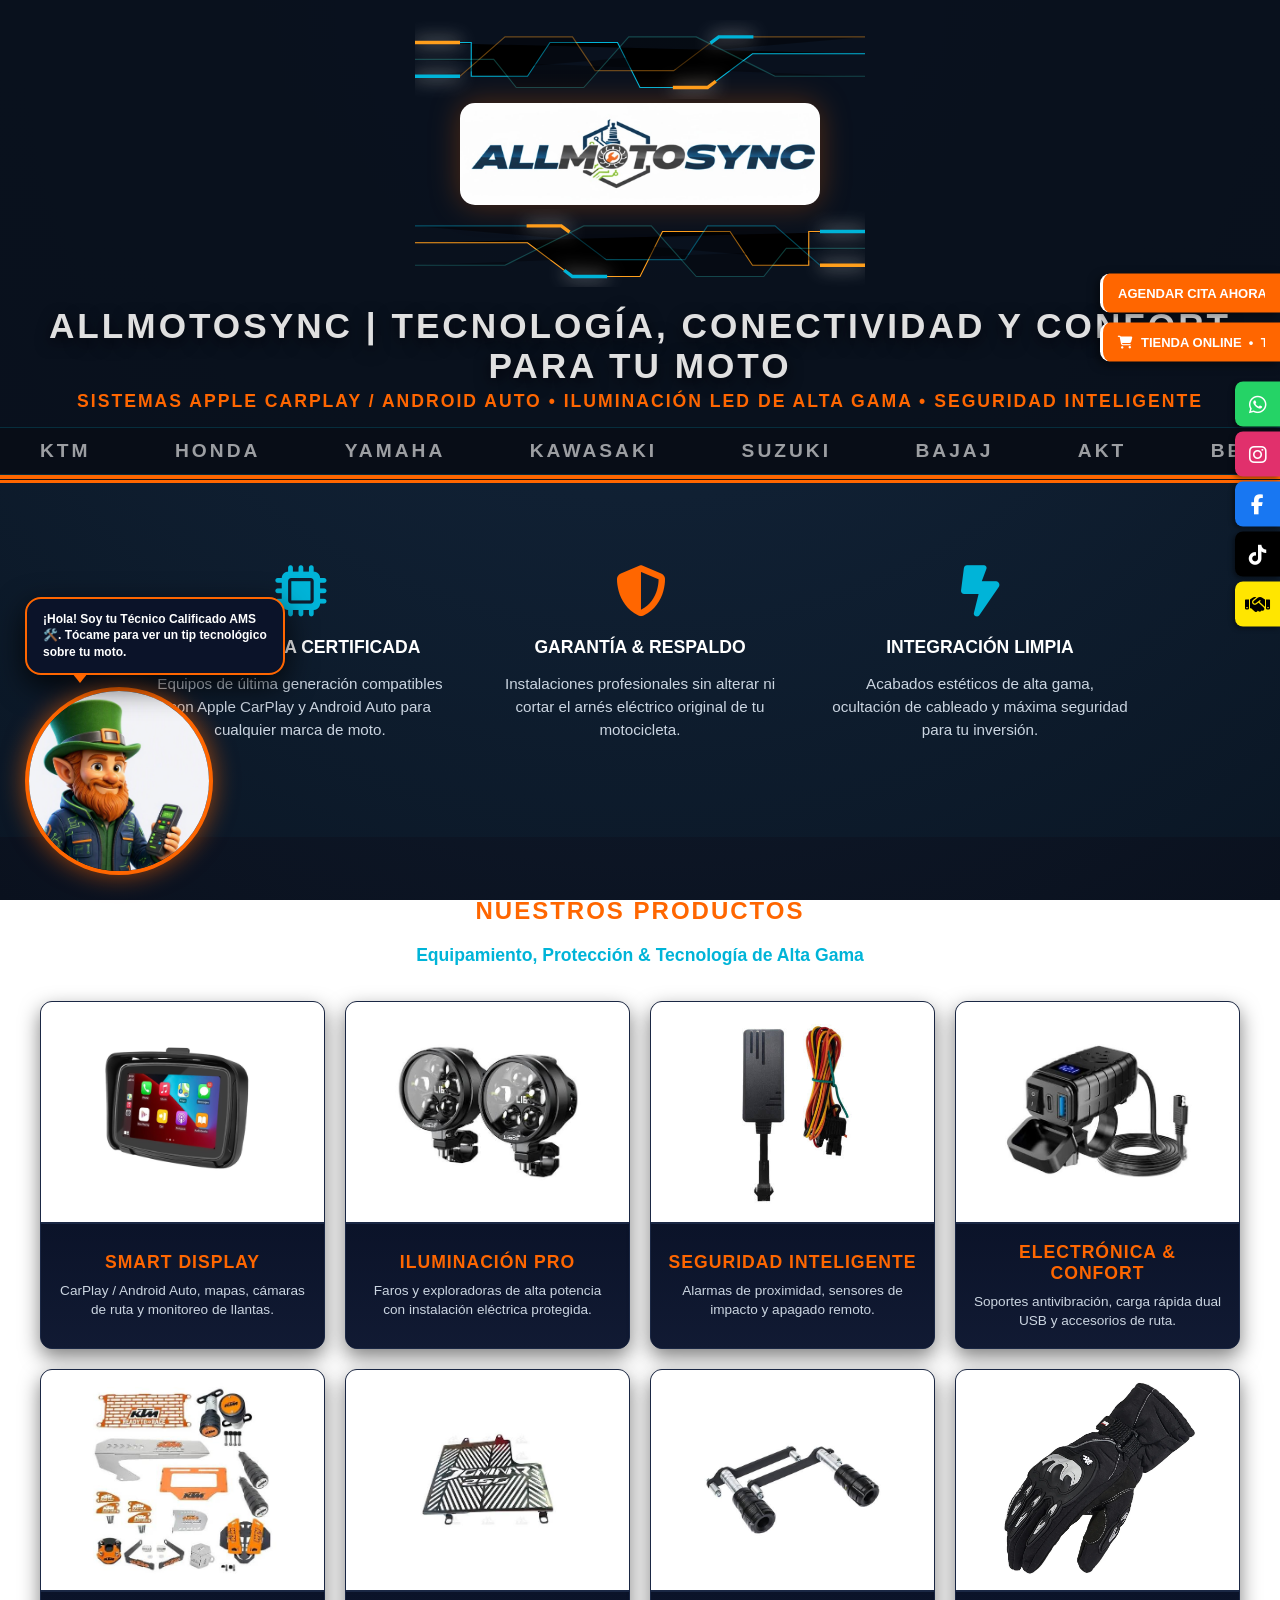
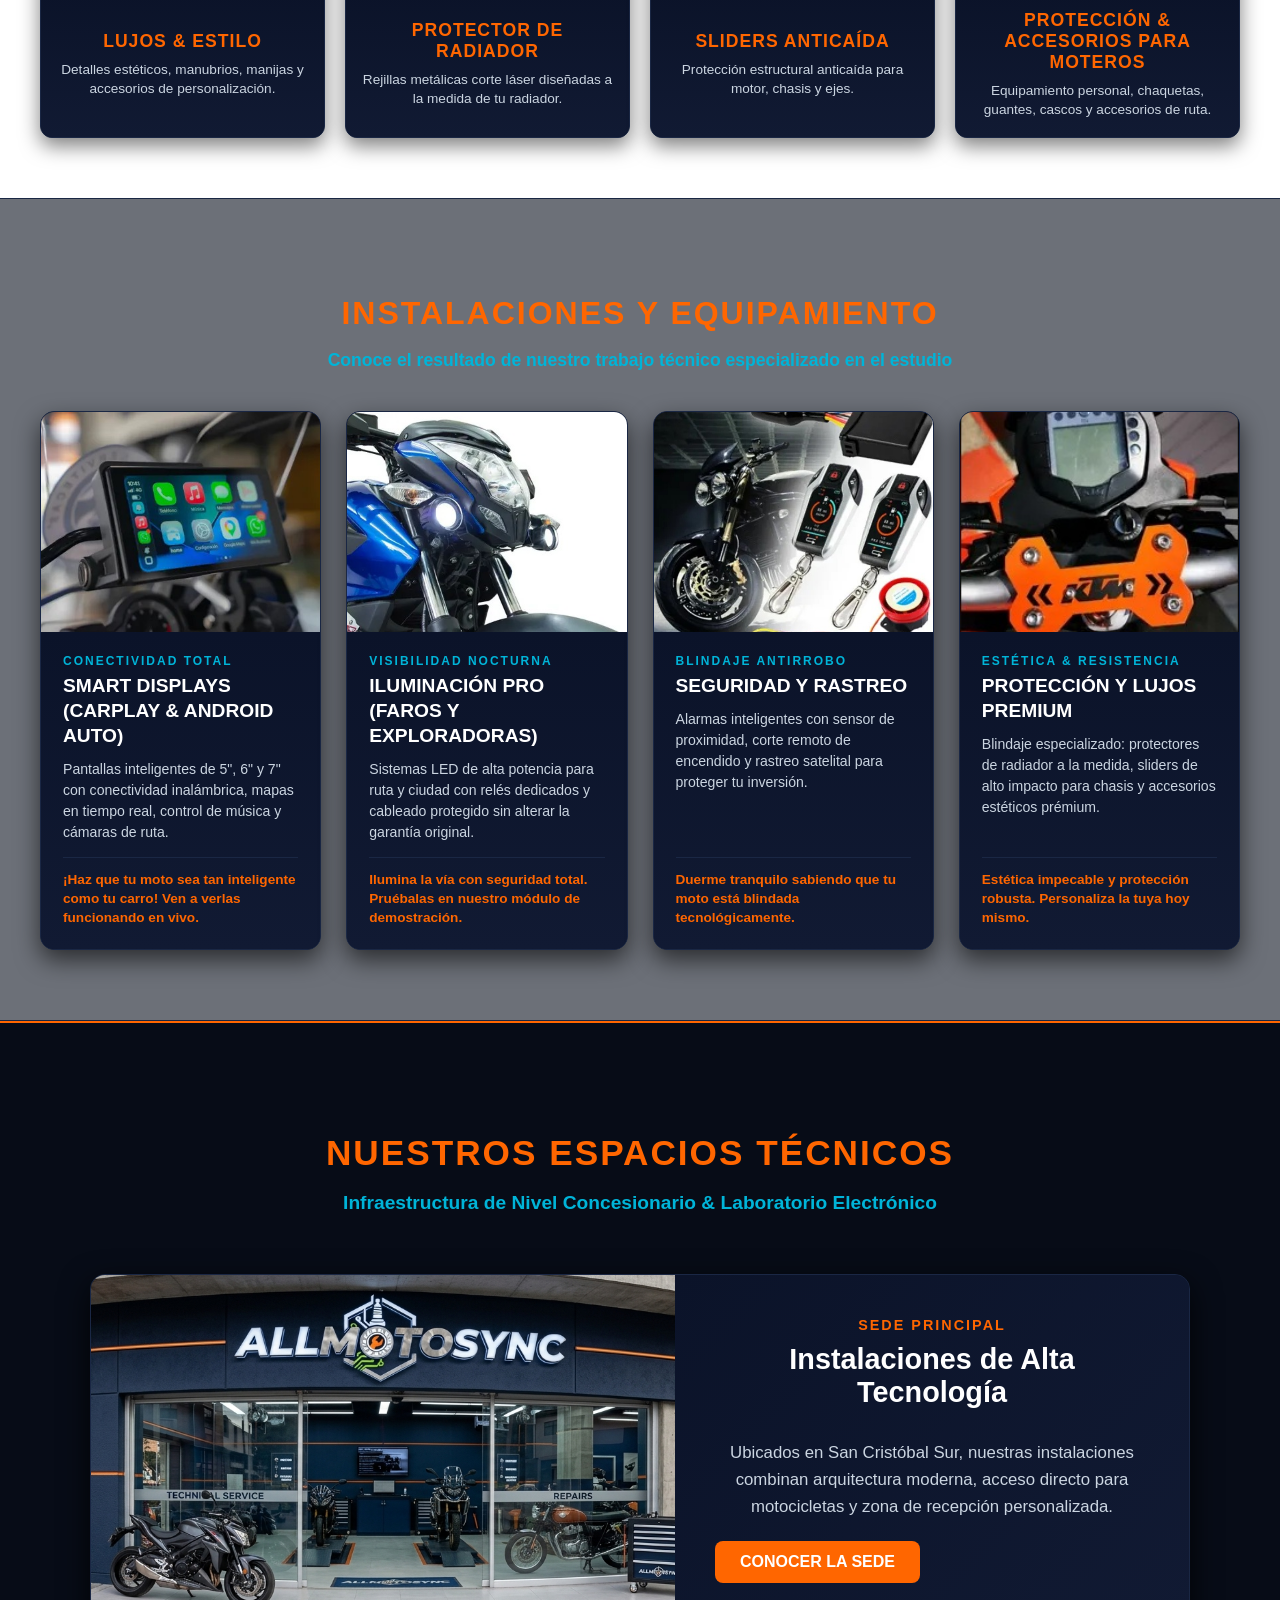
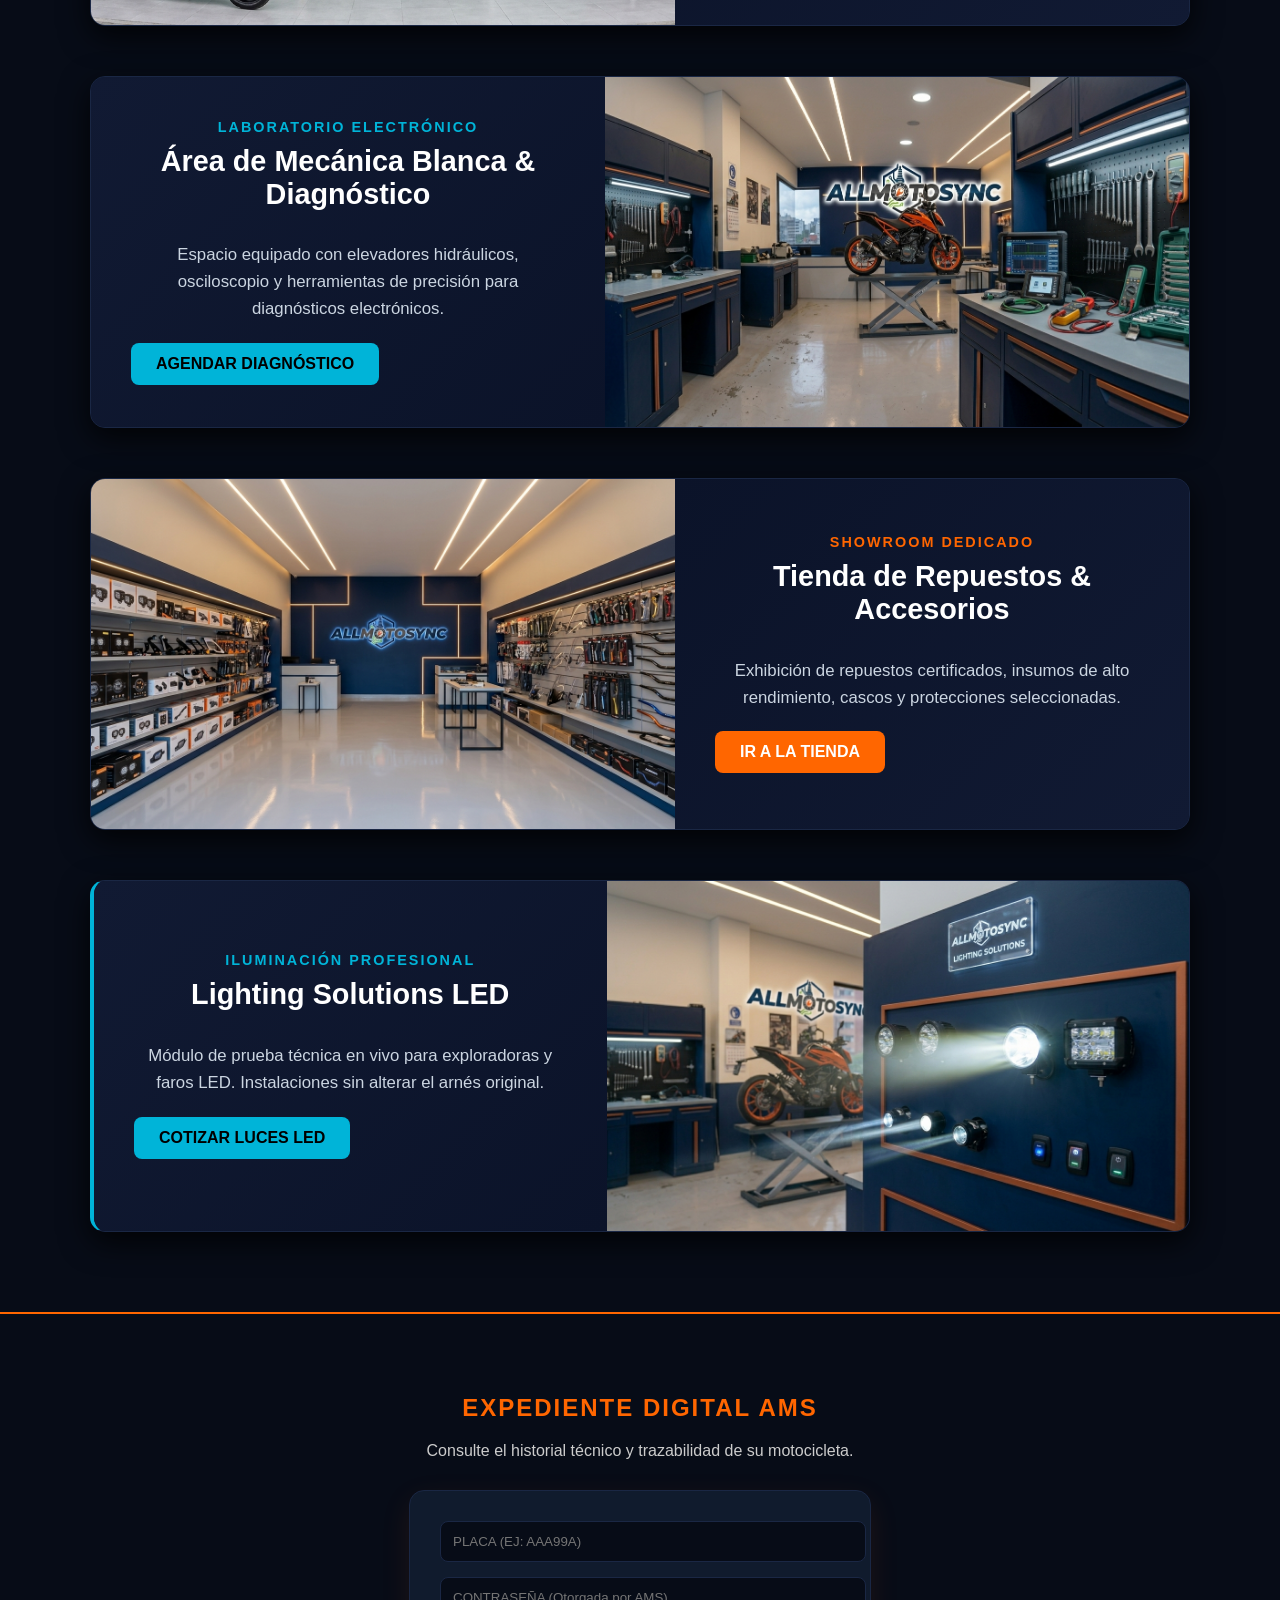
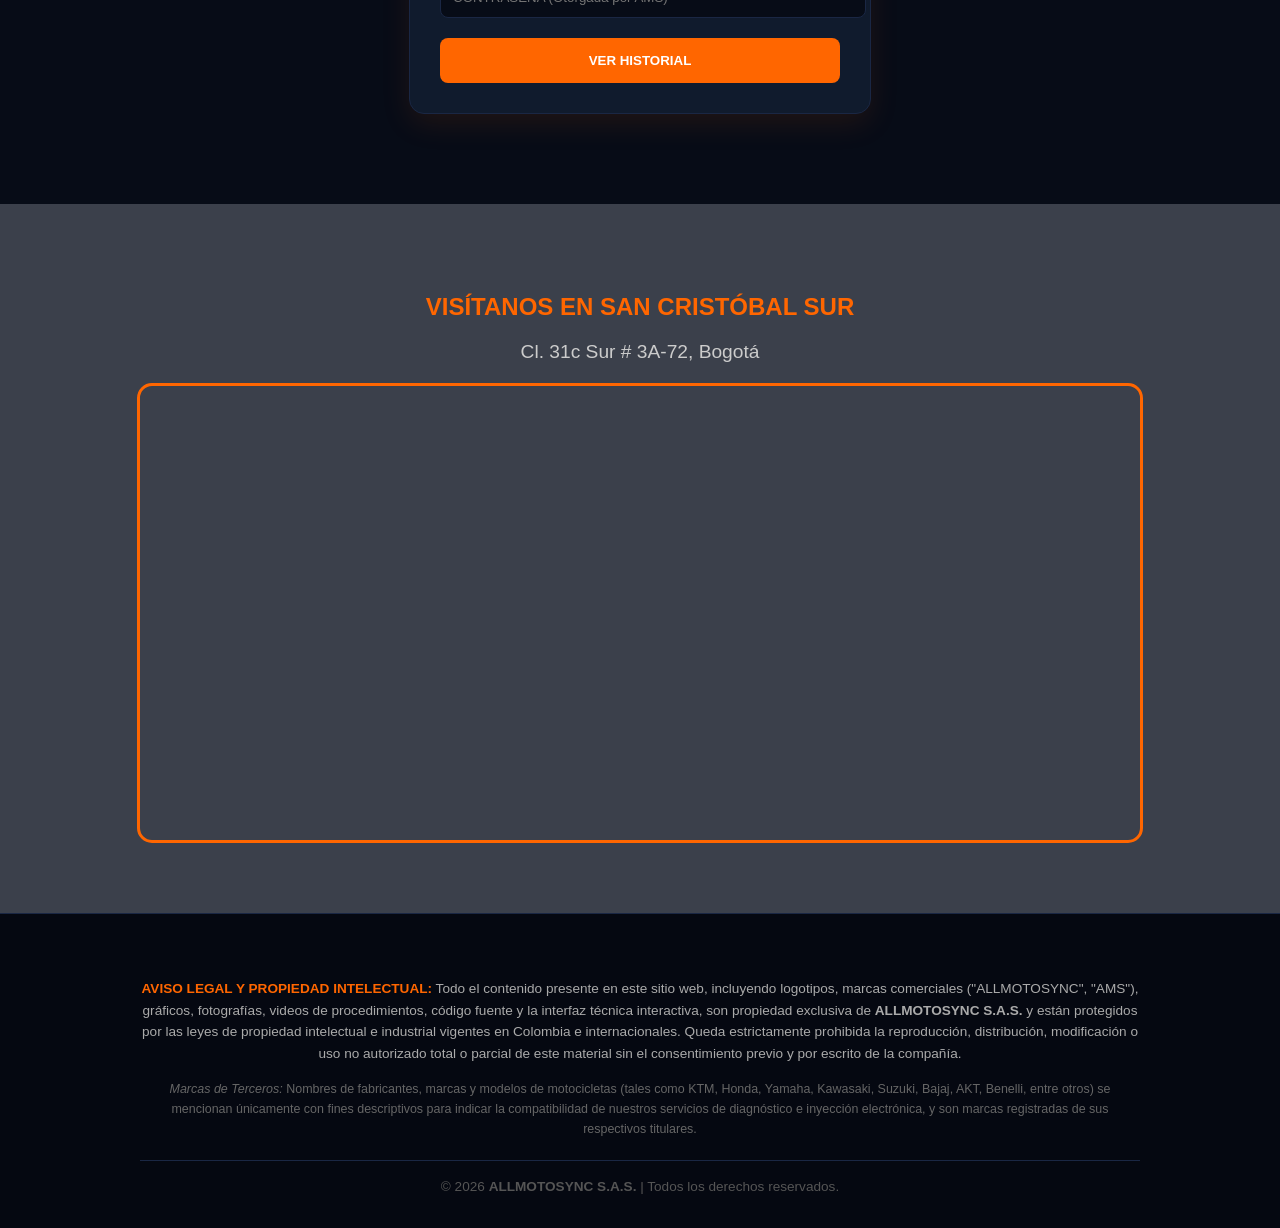
==== index.html @ 58edafcd "Update index.html" ====
<!DOCTYPE html>
<html lang="es">
<head>
    <script>(function(w,d,s,l,i){w[l]=w[l]||[];w[l].push({'gtm.start':
    new Date().getTime(),event:'gtm.js'});var f=d.getElementsByTagName(s)[0],
    j=d.createElement(s),dl=l!='dataLayer'?'&l='+l:'';j.async=true;j.src=
    'https://www.googletagmanager.com/gtm.js?id='+i+dl;f.parentNode.insertBefore(j,f);
    })(window,document,'script','dataLayer','GTM-T94LJCGB');</script>
    <link rel="stylesheet" href="https://cdnjs.cloudflare.com/ajax/libs/font-awesome/6.5.1/css/all.min.css">
    <meta charset="UTF-8">
    <meta name="viewport" content="width=device-width, initial-scale=1.0">
    <title>ALLMOTOSYNC | Tecnología, Conectividad y Confort</title>
    <link rel="manifest" href="manifest.json">
    <link rel="apple-touch-icon" href="MEDIA/AMSchr2.png">
    <meta name="theme-color" content="#FF6600">
    <link rel="stylesheet" href="CSS/styles.css">
</head>
<body>
    <noscript><iframe src="https://www.googletagmanager.com/ns.html?id=GTM-T94LJCGB" height="0" width="0" style="display:none;visibility:hidden"></iframe></noscript>
    
    <header id="miHeader" class="header-principal">
        <!-- Circuitos Estilo PCB Avanzado -->
        <div class="header-circuitos-container">
            <!-- Circuito Izquierdo -->
            <div class="circuito-lado">
                <svg viewBox="0 0 400 70" preserveAspectRatio="none">
                    <path d="M 0,20 L 50,20 L 50,50 L 100,50 L 120,20 L 180,20 L 200,60 L 260,60 L 300,30 L 400,30" class="pista-base" stroke="#00b4d8" />
                    <path d="M 0,50 L 40,50 L 80,15 L 140,15 L 160,45 L 230,45 L 270,15 L 400,15" class="pista-base" stroke="#ff9f1c" opacity="0.4" />
                    <path d="M 0,35 L 70,35 L 90,60 L 150,60 L 190,15 L 250,15 L 320,50 L 400,50" class="pista-base" stroke="#2ec4b6" opacity="0.3" />
                    
                    <path d="M 0,20 L 50,20 L 50,50 L 100,50 L 120,20 L 180,20 L 200,60 L 260,60 L 300,30 L 400,30" class="impulso-electrico" stroke="#ff9f1c" />
                    <path d="M 0,50 L 40,50 L 80,15 L 140,15 L 160,45 L 230,45 L 270,15 L 400,15" class="impulso-electrico" stroke="#00b4d8" style="animation-duration: 5s;" />
                </svg>
            </div>
 
            <img src="MEDIA/ALLMOTOSYNC LOGO.jpg" id="logo-ams" alt="ALLMOTOSYNC">
 
            <!-- Circuito Derecho -->
            <div class="circuito-lado circuito-der">
                <svg viewBox="0 0 400 70" preserveAspectRatio="none">
                    <path d="M 400,20 L 350,20 L 350,50 L 300,50 L 280,20 L 220,20 L 200,60 L 140,60 L 100,30 L 0,30" class="pista-base" stroke="#ff9f1c" />
                    <path d="M 400,50 L 360,50 L 320,15 L 260,15 L 240,45 L 170,45 L 130,15 L 0,15" class="pista-base" stroke="#00b4d8" opacity="0.4" />
                    <path d="M 400,35 L 330,35 L 310,60 L 250,60 L 210,15 L 150,15 L 80,50 L 0,50" class="pista-base" stroke="#2ec4b6" opacity="0.3" />
                    
                    <path d="M 400,20 L 350,20 L 350,50 L 300,50 L 280,20 L 220,20 L 200,60 L 140,60 L 100,30 L 0,30" class="impulso-electrico" stroke="#00b4d8" />
                    <path d="M 400,50 L 360,50 L 320,15 L 260,15 L 240,45 L 170,45 L 130,15 L 0,15" class="impulso-electrico" stroke="#ff9f1c" style="animation-duration: 5.5s;" />
                </svg>
            </div>
        </div>
          
        <!-- HERO SECTION -->
        <div class="titulos-hero">
            <h1>ALLMOTOSYNC | TECNOLOGÍA, CONECTIVIDAD Y CONFORT PARA TU MOTO</h1>
            <p>Sistemas Apple CarPlay / Android Auto &bull; Iluminación LED de Alta Gama &bull; Seguridad Inteligente</p>
        </div>
 
        <!-- Slider de marcas -->
        <div class="slider-marcas">
            <div class="contenedor-logos">
                <span>KTM</span> <span>HONDA</span> <span>YAMAHA</span> <span>KAWASAKI</span> <span>SUZUKI</span> <span>BAJAJ</span> <span>AKT</span> <span>BENELLI</span>
                <span>KTM</span> <span>HONDA</span> <span>YAMAHA</span> <span>KAWASAKI</span> <span>SUZUKI</span> <span>BAJAJ</span> <span>AKT</span> <span>BENELLI</span>
                <span>KTM</span> <span>HONDA</span> <span>YAMAHA</span> <span>KAWASAKI</span> <span>SUZUKI</span> <span>BAJAJ</span> <span>AKT</span> <span>BENELLI</span>
                <span>KTM</span> <span>HONDA</span> <span>YAMAHA</span> <span>KAWASAKI</span> <span>SUZUKI</span> <span>BAJAJ</span> <span>AKT</span> <span>BENELLI</span>
            </div>
        </div>
    </header>
 
    <div class="relleno-header"></div>
 
    <!-- MENÚ FLOTANTE LATERAL -->
    <div class="menu-flotante-lateral">
        <a href="#contacto" class="btn-flotante-item">
            <div class="marquesina-contenedor">
                <span class="marquesina-texto">AGENDAR CITA AHORA &nbsp;&bull;&nbsp; AGENDAR CITA AHORA &nbsp;&bull;&nbsp;</span>
            </div>
        </a>
        
        <a href="TIENDA/index.html" class="btn-flotante-item">
            <i class="fa-solid fa-cart-shopping"></i> 
            <div class="marquesina-contenedor">
                <span class="marquesina-texto">TIENDA ONLINE &nbsp;&bull;&nbsp; TIENDA ONLINE &nbsp;&bull;&nbsp;</span>
            </div>
        </a>
 
        <div class="redes-flotantes">
            <a href="https://wa.me/573104886929" target="_blank" class="red-icon" style="background: #25D366;"><i class="fa-brands fa-whatsapp"></i></a>
            <a href="https://instagram.com" target="_blank" class="red-icon" style="background: #E1306C;"><i class="fa-brands fa-instagram"></i></a>
            <a href="https://facebook.com" target="_blank" class="red-icon" style="background: #1877F2;"><i class="fa-brands fa-facebook-f"></i></a>
            <a href="https://tiktok.com" target="_blank" class="red-icon" style="background: #000000;"><i class="fa-brands fa-tiktok"></i></a>
            <a href="https://mercadolibre.com.co" target="_blank" class="red-icon" style="background: #FFE600; color: #000;"><i class="fa-solid fa-handshake"></i></a>
        </div>
    </div>

    <!-- 1. PILARES DE EXPERIENCIA TECH-STUDIO -->
    <section id="por-que-nosotros" style="display: flex; flex-wrap: wrap; justify-content: center; gap: 40px; padding: 80px 20px; background: rgba(0, 180, 216, 0.03);">
        <div style="max-width: 300px; text-align: center;">
            <div style="font-size: 3.2rem; color: #00b4d8;"><i class="fa-solid fa-microchip"></i></div>
            <h3 style="color: #fff; margin: 15px 0; text-transform: uppercase; font-weight: 800; font-size: 1.1rem;">Tecnología Certificada</h3>
            <p style="font-size: 0.95rem; color: #cbd5e1; line-height: 1.5;">Equipos de última generación compatibles con Apple CarPlay y Android Auto para cualquier marca de moto.</p>
        </div>
        <div style="max-width: 300px; text-align: center;">
            <div style="font-size: 3.2rem; color: #FF6600;"><i class="fa-solid fa-shield-halved"></i></div>
            <h3 style="color: #fff; margin: 15px 0; text-transform: uppercase; font-weight: 800; font-size: 1.1rem;">Garantía & Respaldo</h3>
            <p style="font-size: 0.95rem; color: #cbd5e1; line-height: 1.5;">Instalaciones profesionales sin alterar ni cortar el arnés eléctrico original de tu motocicleta.</p>
        </div>
        <div style="max-width: 300px; text-align: center;">
            <div style="font-size: 3.2rem; color: #00b4d8;"><i class="fa-solid fa-bolt-lightning"></i></div>
            <h3 style="color: #fff; margin: 15px 0; text-transform: uppercase; font-weight: 800; font-size: 1.1rem;">Integración Limpia</h3>
            <p style="font-size: 0.95rem; color: #cbd5e1; line-height: 1.5;">Acabados estéticos de alta gama, ocultación de cableado y máxima seguridad para tu inversión.</p>
        </div>
    </section>
 
    <!-- 2. NUESTROS PRODUCTOS (CATÁLOGO DE 8 ÍTEMS) -->
    <h2 style="color: #FF6600; margin-top: 60px; font-weight: 900; letter-spacing: 2px; text-align: center; text-transform: uppercase;">
        NUESTROS PRODUCTOS
    </h2>
    <p style="color: #00b4d8; font-size: 1.1rem; margin-bottom: 35px; font-weight: 600; text-align: center;">
        Equipamiento, Protección & Tecnología de Alta Gama
    </p>

    <div style="display: grid; grid-template-columns: repeat(auto-fit, minmax(260px, 1fr)); gap: 20px; max-width: 1200px; margin: 0 auto; padding: 0 20px;">
        
        <!-- Producto 1: Smart Display -->
        <a href="https://wa.me/573104886929" class="tarjeta-producto-clean" onmouseenter="hablarTecnico('Instalamos pantallas inteligentes Smart Display con CarPlay y Android Auto.')">
            <div class="img-producto-container">
                <img src="MEDIA/smart-display.jpg" alt="Smart Display CarPlay Android Auto">
            </div>
            <div class="info-producto-block">
                <h2>SMART DISPLAY</h2>
                <p>CarPlay / Android Auto, mapas, cámaras de ruta y monitoreo de llantas.</p>
            </div>
        </a>

        <!-- Producto 2: Iluminación Pro -->
        <a href="https://wa.me/573104886929" class="tarjeta-producto-clean" onmouseenter="hablarTecnico('Sistemas de iluminación LED de alta potencia con relés independientes.')">
            <div class="img-producto-container">
                <img src="MEDIA/iluminacion-pro.jpg" alt="Iluminación LED Pro">
            </div>
            <div class="info-producto-block">
                <h2>ILUMINACIÓN PRO</h2>
                <p>Faros y exploradoras de alta potencia con instalación eléctrica protegida.</p>
            </div>
        </a>

        <!-- Producto 3: Seguridad & Rastreo -->
        <a href="https://wa.me/573104886929" class="tarjeta-producto-clean" onmouseenter="hablarTecnico('Protege tu inversión con alarmas de proximidad y apagado remoto.')">
            <div class="img-producto-container">
                <img src="MEDIA/seguridad-gps.jpg" alt="Seguridad y Rastreo Inteligente">
            </div>
            <div class="info-producto-block">
                <h2>SEGURIDAD INTELIGENTE</h2>
                <p>Alarmas de proximidad, sensores de impacto y apagado remoto.</p>
            </div>
        </a>

        <!-- Producto 4: Electrónica & Confort -->
        <a href="https://wa.me/573104886929" class="tarjeta-producto-clean" onmouseenter="hablarTecnico('Accesorios de confort: soportes antivibración y carga rápida USB.')">
            <div class="img-producto-container">
                <img src="MEDIA/electronica-accesorios.jpg" alt="Electrónica y Accesorios">
            </div>
            <div class="info-producto-block">
                <h2>ELECTRÓNICA & CONFORT</h2>
                <p>Soportes antivibración, carga rápida dual USB y accesorios de ruta.</p>
            </div>
        </a>

        <!-- Producto 5: Lujos & Estilo -->
        <a href="https://wa.me/573104886929" class="tarjeta-producto-clean" onmouseenter="hablarTecnico('Lujos y acabados estéticos de alta fidelidad para personalizar tu moto.')">
            <div class="img-producto-container">
                <img src="MEDIA/lujos.jpg" alt="Lujos y Accesorios Estéticos">
            </div>
            <div class="info-producto-block">
                <h2>LUJOS & ESTILO</h2>
                <p>Detalles estéticos, manubrios, manijas y accesorios de personalización.</p>
            </div>
        </a>

        <!-- Producto 6: Protectores de Radiador -->
        <a href="https://wa.me/573104886929" class="tarjeta-producto-clean" onmouseenter="hablarTecnico('Protege tu radiador de piedras y suciedad sin restar flujo de aire.')">
            <div class="img-producto-container">
                <img src="MEDIA/protectorradiador.jpg" alt="Protectores de Radiador">
            </div>
            <div class="info-producto-block">
                <h2>PROTECTOR DE RADIADOR</h2>
                <p>Rejillas metálicas corte láser diseñadas a la medida de tu radiador.</p>
            </div>
        </a>

        <!-- Producto 7: Sliders de Protección -->
        <a href="https://wa.me/573104886929" class="tarjeta-producto-clean" onmouseenter="hablarTecnico('Sliders anticaída de alto impacto para chasis, motor y ejes.')">
            <div class="img-producto-container">
                <img src="MEDIA/sliders.jpg" alt="Sliders Anticaída">
            </div>
            <div class="info-producto-block">
                <h2>SLIDERS ANTICAÍDA</h2>
                <p>Protección estructural anticaída para motor, chasis y ejes.</p>
            </div>
        </a>

        <!-- Producto 8: Protección y Accesorios para Moteros -->
        <a href="https://wa.me/573104886929" class="tarjeta-producto-clean" onmouseenter="hablarTecnico('Chaquetas, guantes, cascos y equipamiento personal para moteros.')">
            <div class="img-producto-container">
                <img src="MEDIA/proteccionesmotero.jpg" alt="Protección y Accesorios para Moteros">
            </div>
            <div class="info-producto-block">
                <h2>PROTECCIÓN & ACCESORIOS PARA MOTEROS</h2>
                <p>Equipamiento personal, chaquetas, guantes, cascos y accesorios de ruta.</p>
            </div>
        </a>

    </div>
 
    <!-- 3. SECCIÓN: INSTALACIONES Y EQUIPAMIENTO -->
    <div style="padding: 70px 20px; background: rgba(10, 17, 30, 0.6); border-top: 1px solid #1a2744; border-bottom: 1px solid #1a2744; margin-top: 60px;">
        <div style="max-width: 1200px; margin: 0 auto;">
            <h2 style="color: #FF6600; font-weight: 900; letter-spacing: 2px; text-align: center; text-transform: uppercase; font-size: 2rem; margin-bottom: 10px;">
                INSTALACIONES Y EQUIPAMIENTO
            </h2>
            <p style="color: #00b4d8; font-size: 1.1rem; margin-bottom: 40px; font-weight: 600; text-align: center;">
                Conoce el resultado de nuestro trabajo técnico especializado en el estudio
            </p>

            <div style="display: grid; grid-template-columns: repeat(auto-fit, minmax(260px, 1fr)); gap: 25px;">
                
                <!-- Tarjeta 1: CarPlay & Android Auto -->
                <div class="card-montaje-uniforme" onmouseenter="hablarTecnico('Pantallas inteligentes con conectividad inalámbrica y mapas en tiempo real.')">
                    <div class="header-foto-montaje">
                        <img src="MEDIA/1carplayinstalado.jpg" alt="Smart Displays CarPlay y Android Auto">
                    </div>
                    <div class="cuerpo-texto-montaje">
                        <span class="tag-subtitulo">CONECTIVIDAD TOTAL</span>
                        <h3 class="titulo-montaje">SMART DISPLAYS (CarPlay & Android Auto)</h3>
                        <p class="desc-montaje">
                            Pantallas inteligentes de 5", 6" y 7" con conectividad inalámbrica, mapas en tiempo real, control de música y cámaras de ruta.
                        </p>
                        <p class="gancho-montaje">
                            ¡Haz que tu moto sea tan inteligente como tu carro! Ven a verlas funcionando en vivo.
                        </p>
                    </div>
                </div>

                <!-- Tarjeta 2: Iluminación Pro -->
                <div class="card-montaje-uniforme" onmouseenter="hablarTecnico('Sistemas LED de alta potencia con relés dedicados y cableado protegido.')">
                    <div class="header-foto-montaje">
                        <img src="MEDIA/2lucesyexploradorasled.jpg" alt="Iluminación Pro Faros y Exploradoras">
                    </div>
                    <div class="cuerpo-texto-montaje">
                        <span class="tag-subtitulo">VISIBILIDAD NOCTURNA</span>
                        <h3 class="titulo-montaje">ILUMINACIÓN PRO (Faros y Exploradoras)</h3>
                        <p class="desc-montaje">
                            Sistemas LED de alta potencia para ruta y ciudad con relés dedicados y cableado protegido sin alterar la garantía original.
                        </p>
                        <p class="gancho-montaje">
                            Ilumina la vía con seguridad total. Pruébalas en nuestro módulo de demostración.
                        </p>
                    </div>
                </div>

                <!-- Tarjeta 3: Seguridad y Rastreo (Ruta Corregida) -->
                <div class="card-montaje-uniforme" onmouseenter="hablarTecnico('Alarmas inteligentes con sensor de proximidad y corte remoto.')">
                    <div class="header-foto-montaje">
                        <img src="MEDIA/3alarmamotoinstalada.jpg" alt="Seguridad y Rastreo Inteligente">
                    </div>
                    <div class="cuerpo-texto-montaje">
                        <span class="tag-subtitulo">BLINDAJE ANTIRROBO</span>
                        <h3 class="titulo-montaje">SEGURIDAD Y RASTREO</h3>
                        <p class="desc-montaje">
                            Alarmas inteligentes con sensor de proximidad, corte remoto de encendido y rastreo satelital para proteger tu inversión.
                        </p>
                        <p class="gancho-montaje">
                            Duerme tranquilo sabiendo que tu moto está blindada tecnológicamente.
                        </p>
                    </div>
                </div>

                <!-- Tarjeta 4: Protección y Lujos Premium -->
                <div class="card-montaje-uniforme" onmouseenter="hablarTecnico('Blindaje especializado: protectores de radiador a la medida y sliders de alto impacto.')">
                    <div class="header-foto-montaje">
                        <img src="MEDIA/4lujos2.jpg" alt="Protección y Lujos Premium">
                    </div>
                    <div class="cuerpo-texto-montaje">
                        <span class="tag-subtitulo">ESTÉTICA & RESISTENCIA</span>
                        <h3 class="titulo-montaje">PROTECCIÓN Y LUJOS PREMIUM</h3>
                        <p class="desc-montaje">
                            Blindaje especializado: protectores de radiador a la medida, sliders de alto impacto para chasis y accesorios estéticos prémium.
                        </p>
                        <p class="gancho-montaje">
                            Estética impecable y protección robusta. Personaliza la tuya hoy mismo.
                        </p>
                    </div>
                </div>

            </div>
        </div>
    </div>

    <!-- SECCIÓN GALERÍA DE INSTALACIONES TIPO SHOWCASE AMS -->
    <section id="instalaciones" style="padding: 80px 20px; background: #070c17; border-top: 2px solid #FF6600;">
      <div style="max-width: 1100px; margin: 0 auto;">
        <h2 style="color: #FF6600; font-weight: 900; letter-spacing: 2px; text-align: center; font-size: 2.2rem; margin-bottom: 10px;">
          NUESTROS ESPACIOS TÉCNICOS
        </h2>
        <p style="color: #00b4d8; font-size: 1.2rem; margin-bottom: 60px; font-weight: 600; text-align: center;">
          Infraestructura de Nivel Concesionario & Laboratorio Electrónico
        </p>

        <div style="display: flex; flex-direction: column; gap: 50px;">
          
          <!-- Bloque 1: Fachada -->
          <div class="card-showcase" style="display: flex; flex-wrap: wrap; background: #0b1329; border: 1px solid #1a2744; border-radius: 15px; overflow: hidden; box-shadow: 0 10px 30px rgba(0,0,0,0.8);">
            <div style="flex: 1 1 500px; min-width: 300px;">
              <img src="MEDIA/fachada.jpg.jfif" alt="Fachada ALLMOTOSYNC San Cristóbal" style="width: 100%; height: 100%; min-height: 350px; max-height: 480px; object-fit: cover; display: block;">
            </div>
            <div style="flex: 1 1 350px; padding: 40px; display: flex; flex-direction: column; justify-content: center; background: linear-gradient(135deg, #0b1329 0%, #111a33 100%);">
              <span style="color: #FF6600; font-weight: bold; font-size: 0.9rem; letter-spacing: 2px; text-transform: uppercase;">SEDE PRINCIPAL</span>
              <h3 style="color: #fff; font-size: 1.8rem; margin: 10px 0 15px; font-weight: 800;">Instalaciones de Alta Tecnología</h3>
              <p style="color: #cbd5e1; font-size: 1.05rem; line-height: 1.6; margin-bottom: 20px;">
                Ubicados en San Cristóbal Sur, nuestras instalaciones combinan arquitectura moderna, acceso directo para motocicletas y zona de recepción personalizada.
              </p>
              <a href="https://wa.me/573104886929" style="display: inline-block; padding: 12px 25px; background: #FF6600; color: #fff; font-weight: bold; border-radius: 8px; text-decoration: none; text-transform: uppercase; width: fit-content;">Conocer la Sede</a>
            </div>
          </div>

          <!-- Bloque 2: Taller -->
          <div class="card-showcase" style="display: flex; flex-wrap: wrap-reverse; background: #0b1329; border: 1px solid #1a2744; border-radius: 15px; overflow: hidden; box-shadow: 0 10px 30px rgba(0,0,0,0.8);">
            <div style="flex: 1 1 350px; padding: 40px; display: flex; flex-direction: column; justify-content: center; background: linear-gradient(135deg, #111a33 0%, #0b1329 100%);">
              <span style="color: #00b4d8; font-weight: bold; font-size: 0.9rem; letter-spacing: 2px; text-transform: uppercase;">LABORATORIO ELECTRÓNICO</span>
              <h3 style="color: #fff; font-size: 1.8rem; margin: 10px 0 15px; font-weight: 800;">Área de Mecánica Blanca & Diagnóstico</h3>
              <p style="color: #cbd5e1; font-size: 1.05rem; line-height: 1.6; margin-bottom: 20px;">
                Espacio equipado con elevadores hidráulicos, osciloscopio y herramientas de precisión para diagnósticos electrónicos.
              </p>
              <a href="https://wa.me/573104886929" style="display: inline-block; padding: 12px 25px; background: #00b4d8; color: #000; font-weight: bold; border-radius: 8px; text-decoration: none; text-transform: uppercase; width: fit-content;">Agendar Diagnóstico</a>
            </div>
            <div style="flex: 1 1 500px; min-width: 300px;">
              <img src="MEDIA/taller.jpg.jfif" alt="Taller Mecánico e Inyección Electrónica" style="width: 100%; height: 100%; min-height: 350px; max-height: 480px; object-fit: cover; display: block;">
            </div>
          </div>

          <!-- Bloque 3: Tienda -->
          <div class="card-showcase" style="display: flex; flex-wrap: wrap; background: #0b1329; border: 1px solid #1a2744; border-radius: 15px; overflow: hidden; box-shadow: 0 10px 30px rgba(0,0,0,0.8);">
            <div style="flex: 1 1 500px; min-width: 300px;">
              <img src="MEDIA/tienda.jpg.jfif" alt="Showroom y Tienda de Accesorios" style="width: 100%; height: 100%; min-height: 350px; max-height: 480px; object-fit: cover; display: block;">
            </div>
            <div style="flex: 1 1 350px; padding: 40px; display: flex; flex-direction: column; justify-content: center; background: linear-gradient(135deg, #0b1329 0%, #111a33 100%);">
              <span style="color: #FF6600; font-weight: bold; font-size: 0.9rem; letter-spacing: 2px; text-transform: uppercase;">SHOWROOM DEDICADO</span>
              <h3 style="color: #fff; font-size: 1.8rem; margin: 10px 0 15px; font-weight: 800;">Tienda de Repuestos & Accesorios</h3>
              <p style="color: #cbd5e1; font-size: 1.05rem; line-height: 1.6; margin-bottom: 20px;">
                Exhibición de repuestos certificados, insumos de alto rendimiento, cascos y protecciones seleccionadas.
              </p>
              <a href="TIENDA/index.html" style="display: inline-block; padding: 12px 25px; background: #FF6600; color: #fff; font-weight: bold; border-radius: 8px; text-decoration: none; text-transform: uppercase; width: fit-content;">Ir a la Tienda</a>
            </div>
          </div>

          <!-- Bloque 4: Iluminación -->
          <div class="card-showcase" style="display: flex; flex-wrap: wrap-reverse; background: #0b1329; border: 1px solid #1a2744; border-radius: 15px; overflow: hidden; box-shadow: 0 10px 30px rgba(0,0,0,0.8); border-left: 4px solid #00b4d8;">
            <div style="flex: 1 1 350px; padding: 40px; display: flex; flex-direction: column; justify-content: center; background: linear-gradient(135deg, #111a33 0%, #0b1329 100%);">
              <span style="color: #00b4d8; font-weight: bold; font-size: 0.9rem; letter-spacing: 2px; text-transform: uppercase;">ILUMINACIÓN PROFESIONAL</span>
              <h3 style="color: #fff; font-size: 1.8rem; margin: 10px 0 15px; font-weight: 800;">Lighting Solutions LED</h3>
              <p style="color: #cbd5e1; font-size: 1.05rem; line-height: 1.6; margin-bottom: 20px;">
                Módulo de prueba técnica en vivo para exploradoras y faros LED. Instalaciones sin alterar el arnés original.
              </p>
              <a href="https://wa.me/573104886929" style="display: inline-block; padding: 12px 25px; background: #00b4d8; color: #000; font-weight: bold; border-radius: 8px; text-decoration: none; text-transform: uppercase; width: fit-content;">Cotizar Luces LED</a>
            </div>
            <div style="flex: 1 1 500px; min-width: 300px;">
              <img src="MEDIA/iluminacion.jpg.jfif" alt="Soluciones de Iluminación LED" style="width: 100%; height: 100%; min-height: 350px; max-height: 480px; object-fit: cover; display: block;">
            </div>
          </div>

        </div>
      </div>
    </section>
 
    <!-- EXPEDIENTE DIGITAL -->
    <section id="consulta-cliente" style="padding: 60px 20px; background: #070c17; border-top: 2px solid #FF6600; text-align: center;">
        <h2 style="color: #FF6600; font-weight: 900; letter-spacing: 2px;">EXPEDIENTE DIGITAL AMS</h2>
        <p style="color: #ccc;">Consulte el historial técnico y trazabilidad de su motocicleta.</p>
        
        <div style="max-width: 400px; margin: 30px auto; background: #101b2d; padding: 30px; border-radius: 15px; border: 1px solid #1a2744; box-shadow: 0 10px 30px rgba(255,102,0,0.1);">
            <input type="text" id="placa" placeholder="PLACA (Ej: AAA99A)" style="width: 100%; padding: 12px; margin-bottom: 15px; border-radius: 8px; border: 1px solid #1a2744; background: #070c17; color: #fff; text-transform: uppercase;" onfocus="hablarTecnico('Digita tu placa y clave para acceder al historial clínico de tu moto.')">
            <input type="password" id="pass" placeholder="CONTRASEÑA (Otorgada por AMS)" style="width: 100%; padding: 12px; margin-bottom: 20px; border-radius: 8px; border: 1px solid #1a2744; background: #070c17; color: #fff;">
            <button onclick="consultarMoto()" style="width: 100%; padding: 15px; background: #FF6600; color: #fff; font-weight: bold; border: none; border-radius: 8px; cursor: pointer; text-transform: uppercase; transition: 0.3s;">Ver Historial</button>
        </div>
 
        <div id="resultado-historial" style="max-width: 850px; margin: 0 auto; display: none; text-align: left; background: #101b2d; padding: 25px; border-radius: 15px; border: 1px solid #FF6600;">
        </div>
    </section>
 
    <div id="ubicacion" style="background: rgba(10, 17, 30, 0.8); padding: 70px 20px; text-align: center;">
        <h2 style="color: #FF6600; font-weight: 900;">VISÍTANOS EN SAN CRISTÓBAL SUR</h2>
        <p style="font-size: 1.2rem; color: #ccc; margin-bottom: 20px;">Cl. 31c Sur # 3A-72, Bogotá</p>
        <div style="max-width: 1000px; margin: 0 auto; border-radius: 15px; overflow: hidden; border: 3px solid #FF6600;">
            <iframe src="https://www.google.com/maps/embed?pb=!1m18!1m12!1m3!1d3977.108!2d-74.0937!3d4.5567!2m3!1f0!2f0!3f0!3m2!1i1024!2i768!4f13.1!3m3!1m2!1s0x8e3f9890f7c78279%3A0xed4958ee8946d535!2sCl.%2031c%20Sur%20%233A-72%2C%20San%20Crist%C3%B3bal%2C%20Bogot%C3%A1!5e0!3m2!1ses-419!2sco!4v1711123456789!5m2!1ses-419!2sco" width="100%" height="450" style="border:0;" allowfullscreen="" loading="lazy"></iframe>
        </div>
    </div>
 
    <!-- TÉCNICO CALIFICADO AMS INTERACTIVO -->
    <div id="tecnico-container">
        <div class="tecnico-avatar" onclick="cambiarTipYFotoManual()">
            <img src="MEDIA/A_stylized_3D_avatar_of_a_whimsical_fantasy_Leprechaun_engin%20(1).jpg" alt="Técnico Calificado AMS" id="img-tecnico">
        </div>
        <div class="tecnico-bubble" id="tecnico-text">
            ¡Hola! Soy tu <b>Técnico Calificado AMS</b> 🛠️. Tócame para ver un tip tecnológico sobre tu moto.
        </div>
    </div>
 
    <footer style="padding: 50px 20px 30px; background: #050811; font-size: 0.85rem; color: #888; border-top: 1px solid #1a2744; text-align: center;">
        <div style="max-width: 1000px; margin: 0 auto; line-height: 1.6;">
            <p style="color: #aaa; margin-bottom: 15px;">
                <strong style="color: #FF6600;">AVISO LEGAL Y PROPIEDAD INTELECTUAL:</strong> 
                Todo el contenido presente en este sitio web, incluyendo logotipos, marcas comerciales ("ALLMOTOSYNC", "AMS"), gráficos, fotografías, videos de procedimientos, código fuente y la interfaz técnica interactiva, son propiedad exclusiva de <strong>ALLMOTOSYNC S.A.S.</strong> y están protegidos por las leyes de propiedad intelectual e industrial vigentes en Colombia e internacionales. Queda estrictamente prohibida la reproducción, distribución, modificación o uso no autorizado total o parcial de este material sin el consentimiento previo y por escrito de la compañía.
            </p>
            <p style="color: #666; font-size: 0.78rem; margin-bottom: 20px;">
                <em>Marcas de Terceros:</em> Nombres de fabricantes, marcas y modelos de motocicletas (tales como KTM, Honda, Yamaha, Kawasaki, Suzuki, Bajaj, AKT, Benelli, entre otros) se mencionan únicamente con fines descriptivos para indicar la compatibilidad de nuestros servicios de diagnóstico e inyección electrónica, y son marcas registradas de sus respectivos titulares.
            </p>
            <div style="border-top: 1px solid #1a2744; padding-top: 15px; color: #555;">
                © 2026 <strong>ALLMOTOSYNC S.A.S.</strong> | Todos los derechos reservados.
            </div>
        </div>
    </footer>
 
    <!-- JS PRINCIPAL -->
    <script src="JS/main.js"></script>
</body>
</html>
---- CSS/styles.css ----
/* --- BASE Y FONDO AZUL MARINO TECNOLÓGICO --- */
html, body {
    margin: 0; 
    padding: 0; 
    width: 100%; 
    min-height: 100vh;
    background: radial-gradient(circle at top, #1a2a44 0%, #101b2d 45%, #0a111e 100%) no-repeat fixed !important;
    color: #e0e0e0; 
    font-family: 'Segoe UI', Roboto, sans-serif;
    text-align: center; 
    scroll-behavior: smooth;
    animation: fadeInPage 1.5s ease-in-out;
}

/* --- HEADER DINÁMICO --- */
.header-principal {
    position: fixed; 
    top: 0; 
    width: 100%; 
    background-color: rgba(10, 17, 30, 0.95) !important;
    z-index: 1000; 
    padding: 20px 0 0 0; 
    border-bottom: 4px solid #FF6600;
    transition: all 0.4s cubic-bezier(0.4, 0, 0.2, 1);
    display: flex; 
    flex-direction: column; 
    align-items: center;
}

#logo-ams {
    width: 450px; 
    max-width: 80%; 
    border-radius: 15px;
    transition: all 0.4s ease;
    filter: drop-shadow(0px 0px 15px rgba(255, 102, 0, 0.3));
}

.titulos-hero { 
    transition: all 0.4s ease; 
    margin-top: 15px; 
}
.titulos-hero h1 { 
    font-size: 2.2rem; 
    margin: 0; 
    font-weight: 800; 
    text-shadow: 0 5px 15px rgba(0,0,0,0.7); 
    letter-spacing: 3px; 
    text-transform: uppercase;
}
.titulos-hero p { 
    color: #FF6600; 
    font-weight: bold; 
    font-size: 1.1rem; 
    margin: 5px 0 15px 0; 
    text-transform: uppercase; 
    letter-spacing: 2px; 
}

/* --- SLIDER DE MARCAS --- */
.slider-marcas {
    width: 100%; 
    background: #080d17 !important; 
    padding: 12px 0;
    overflow: hidden; 
    white-space: nowrap; 
    transition: all 0.4s ease;
    border-top: 1px solid rgba(0, 180, 216, 0.2);
    border-bottom: 1px solid rgba(0, 180, 216, 0.2);
}
.contenedor-logos { 
    display: inline-block; 
    animation: scrollMarcas 110s linear infinite !important; 
    white-space: nowrap; 
}
.contenedor-logos span { 
    font-size: 1.2rem; 
    font-weight: 900; 
    margin: 0 40px; 
    color: rgba(255, 255, 255, 0.6); 
    letter-spacing: 3px; 
}

@keyframes scrollMarcas { 
    0% { transform: translateX(0); } 
    100% { transform: translateX(-50%); } 
}

/* --- EFECTO SCROLL HEADER --- */
.header-reducido { padding: 8px 0 0 0 !important; }
.header-reducido #logo-ams { width: 180px !important; }
.header-reducido .titulos-hero { margin-top: 5px !important; }
.header-reducido .titulos-hero h1 { font-size: 1.2rem !important; letter-spacing: 1px; }
.header-reducido .titulos-hero p { display: none; }
.header-reducido .slider-marcas { padding: 5px 0 !important; background: rgba(10, 17, 30, 0.95) !important; }

.relleno-header { 
    height: 480px;
    background: linear-gradient(rgba(10, 17, 30, 0.7), rgba(10, 17, 30, 0.8)), url('https://images.unsplash.com/photo-1558981403-c5f91cbba527?q=80&w=2070&auto=format&fit=crop') center/cover no-repeat;
    display: flex; 
    align-items: center; 
    justify-content: center;
    border-bottom: 3px solid #FF6600;
}

/* --- BOTONES Y REDES FLOTANTES LATERALES --- */
.menu-flotante-lateral { 
    position: fixed; 
    right: 0; 
    top: 50%; 
    transform: translateY(-50%); 
    z-index: 9999; 
    display: flex; 
    flex-direction: column; 
    gap: 10px; 
    align-items: flex-end; 
}
.btn-flotante-item { 
    background: #FF6600; 
    color: #fff; 
    padding: 12px 15px; 
    border-radius: 10px 0 0 10px; 
    text-decoration: none; 
    font-weight: bold; 
    font-size: 13px; 
    width: 180px; 
    display: flex; 
    align-items: center; 
    gap: 8px; 
    box-shadow: -3px 3px 10px rgba(0,0,0,0.5); 
    border-left: 3px solid #fff; 
    overflow: hidden; 
    white-space: nowrap; 
    box-sizing: border-box;
}
.marquesina-contenedor { 
    width: 100%; 
    overflow: hidden; 
    white-space: nowrap; 
    display: inline-block; 
}
@keyframes correrTexto { 
    0% { transform: translateX(0); } 
    100% { transform: translateX(-50%); } 
}
.marquesina-texto { 
    display: inline-block; 
    white-space: nowrap; 
    animation: correrTexto 7s linear infinite; 
}

.redes-flotantes { 
    display: flex; 
    flex-direction: column; 
    gap: 5px; 
    margin-top: 10px; 
}
.red-icon { 
    width: 45px; 
    height: 45px; 
    display: flex; 
    align-items: center; 
    justify-content: center; 
    color: #fff; 
    border-radius: 8px 0 0 8px; 
    text-decoration: none; 
    font-size: 20px; 
    box-shadow: -2px 2px 5px rgba(0,0,0,0.4); 
    transition: 0.2s; 
}
.red-icon:hover { transform: scale(1.1); }

/* --- TARJETAS DE PRODUCTO CLEAN --- */
.tarjeta-producto-clean {
    background: #0b1329;
    border: 1px solid #1a2744;
    border-radius: 12px;
    overflow: hidden;
    display: flex;
    flex-direction: column;
    text-decoration: none;
    transition: transform 0.3s ease, border-color 0.3s ease, box-shadow 0.3s ease;
    box-shadow: 0 8px 20px rgba(0,0,0,0.5);
}
.tarjeta-producto-clean:hover {
    transform: translateY(-6px);
    border-color: #FF6600;
    box-shadow: 0 12px 30px rgba(255, 102, 0, 0.3);
}
.img-producto-container {
    width: 100%;
    height: 220px;
    background: #ffffff;
    display: flex;
    align-items: center;
    justify-content: center;
    overflow: hidden;
    padding: 10px;
    box-sizing: border-box;
}
.img-producto-container img {
    max-width: 100%;
    max-height: 100%;
    object-fit: contain;
}
.info-producto-block {
    padding: 18px 15px;
    background: linear-gradient(180deg, #0b1329 0%, #111a33 100%);
    display: flex;
    flex-direction: column;
    justify-content: center;
    flex-grow: 1;
    border-top: 2px solid #1a2744;
}
.info-producto-block h2 {
    margin: 0 0 8px 0;
    color: #FF6600;
    font-size: 1.1rem;
    font-weight: 800;
    text-transform: uppercase;
    letter-spacing: 1px;
    text-align: center;
}
.info-producto-block p {
    margin: 0;
    color: #cbd5e1;
    font-size: 0.85rem;
    line-height: 1.4;
    text-align: center;
}

/* --- TARJETAS DE MONTAJES / INSTALACIONES UNIFORMES --- */
.card-montaje-uniforme {
    background: #0b1329;
    border: 1px solid #1a2744;
    border-radius: 14px;
    overflow: hidden;
    display: flex;
    flex-direction: column;
    box-shadow: 0 10px 25px rgba(0,0,0,0.6);
    transition: all 0.3s ease;
}
.card-montaje-uniforme:hover {
    transform: translateY(-6px);
    border-color: #FF6600;
    box-shadow: 0 15px 35px rgba(255,102,0,0.3);
}
.header-foto-montaje {
    width: 100%;
    height: 220px;
    overflow: hidden;
    background: #070c17;
    position: relative;
}
.header-foto-montaje img {
    width: 100%;
    height: 100%;
    object-fit: cover;
    display: block;
}
.cuerpo-texto-montaje {
    padding: 22px;
    background: linear-gradient(180deg, #0b1329 0%, #111a33 100%);
    display: flex;
    flex-direction: column;
    flex-grow: 1;
    text-align: left;
}
.tag-subtitulo {
    color: #00b4d8;
    font-weight: 800;
    font-size: 0.75rem;
    letter-spacing: 2px;
    text-transform: uppercase;
    margin-bottom: 6px;
    display: block;
}
.titulo-montaje {
    color: #ffffff;
    font-size: 1.2rem;
    font-weight: 800;
    margin: 0 0 10px 0;
    line-height: 1.3;
    text-transform: uppercase;
}
.desc-montaje {
    color: #cbd5e1;
    font-size: 0.88rem;
    line-height: 1.5;
    margin: 0 0 14px 0;
    flex-grow: 1;
}
.gancho-montaje {
    color: #FF6600;
    font-size: 0.85rem;
    font-weight: 700;
    margin: 0;
    line-height: 1.4;
    border-top: 1px solid #1a2744;
    padding-top: 12px;
}

/* --- TÉCNICO CALIFICADO AMS --- */
#tecnico-container {
    position: fixed; 
    bottom: 25px; 
    left: 25px;
    display: flex; 
    flex-direction: column-reverse; 
    align-items: flex-start;
    gap: 12px; 
    z-index: 9998; 
    pointer-events: none;
}

.tecnico-avatar {
    width: 180px; 
    height: 180px; 
    max-width: 25vw; 
    max-height: 25vh;
    border-radius: 50%; 
    background-color: #101b2d;
    border: 4px solid #FF6600;
    box-shadow: 0 0 25px rgba(255, 102, 0, 0.6), inset 0 0 10px rgba(0,0,0,0.8);
    cursor: pointer; 
    pointer-events: auto; 
    overflow: hidden;
    transition: transform 0.3s ease, box-shadow 0.3s ease;
    display: flex; 
    align-items: center; 
    justify-content: center;
    animation: pulseTecnico 3s infinite ease-in-out; 
    aspect-ratio: 1 / 1;
}

.tecnico-avatar:hover {
    transform: scale(1.05) rotate(-2deg);
    box-shadow: 0 0 35px rgba(255, 102, 0, 0.9);
}

.tecnico-avatar img {
    width: 100%; 
    height: 100%; 
    object-fit: cover; 
    display: block;
    transition: opacity 0.3s ease;
}

.tecnico-bubble {
    background-color: #0b1329; 
    color: #ffffff;
    border: 2px solid #FF6600; 
    border-radius: 16px;
    padding: 12px 16px; 
    width: 260px; /* Ancho optimizado para no invadir tarjetas */
    max-width: 70vw;
    font-size: 12px; 
    font-family: 'Segoe UI', Roboto, sans-serif;
    font-weight: 600; 
    line-height: 1.4;
    box-shadow: 0 10px 30px rgba(0,0,0,0.8); 
    position: relative;
    pointer-events: auto; 
    text-align: left;
    animation: popupTecnico 0.4s ease-out; 
    box-sizing: border-box;
}

.tecnico-bubble::after {
    content: ''; 
    position: absolute; 
    bottom: -10px; 
    left: 45px;
    border-width: 10px 8px 0 8px; 
    border-style: solid;
    border-color: #FF6600 transparent transparent transparent;
}

@keyframes popupTecnico {
    0% { transform: translateY(10px) scale(0.95); opacity: 0; }
    100% { transform: translateY(0) scale(1); opacity: 1; }
}

@keyframes pulseTecnico {
    0%, 100% { transform: scale(1); }
    50% { transform: scale(1.03); }
}

/* --- CIRCUITO Y ANIMACIONES --- */
.impulso-electrico { 
    fill: none; 
    stroke-width: 3; 
    stroke-dasharray: 40 260; 
    animation: correrPulso 3s linear infinite; 
    filter: drop-shadow(0 0 8px currentColor); 
}

@keyframes fadeInPage {
    from { opacity: 0; }
    to { opacity: 1; }
}

/* --- RESPONSIVIDAD PARA CELULARES --- */
@media (max-width: 768px) {
    .btn-flotante-item {
        width: 100px !important;
        padding: 6px 8px !important;
        font-size: 10px !important;
    }

    .red-icon {
        width: 36px !important;
        height: 36px !important;
        font-size: 15px !important;
    }

    .contenedor-logos {
        animation-duration: 120s !important;
    }

    #tecnico-container {
        bottom: 10px !important;
        left: 10px !important;
    }

    .tecnico-avatar {
        width: 80px !important;
        height: 80px !important;
        border-width: 3px !important;
    }

    .tecnico-bubble {
        width: 210px !important;
        font-size: 11px !important;
        padding: 8px 10px !important;
        line-height: 1.3 !important;
    }

    .tecnico-bubble::after {
        left: 20px !important;
    }

    .relleno-header { height: 350px; }
    .titulos-hero h1 { font-size: 1.5rem; }
    #logo-ams { width: 280px; }
    
    .card-showcase div[style*="padding: 40px"] {
        padding: 20px !important;
    }
}
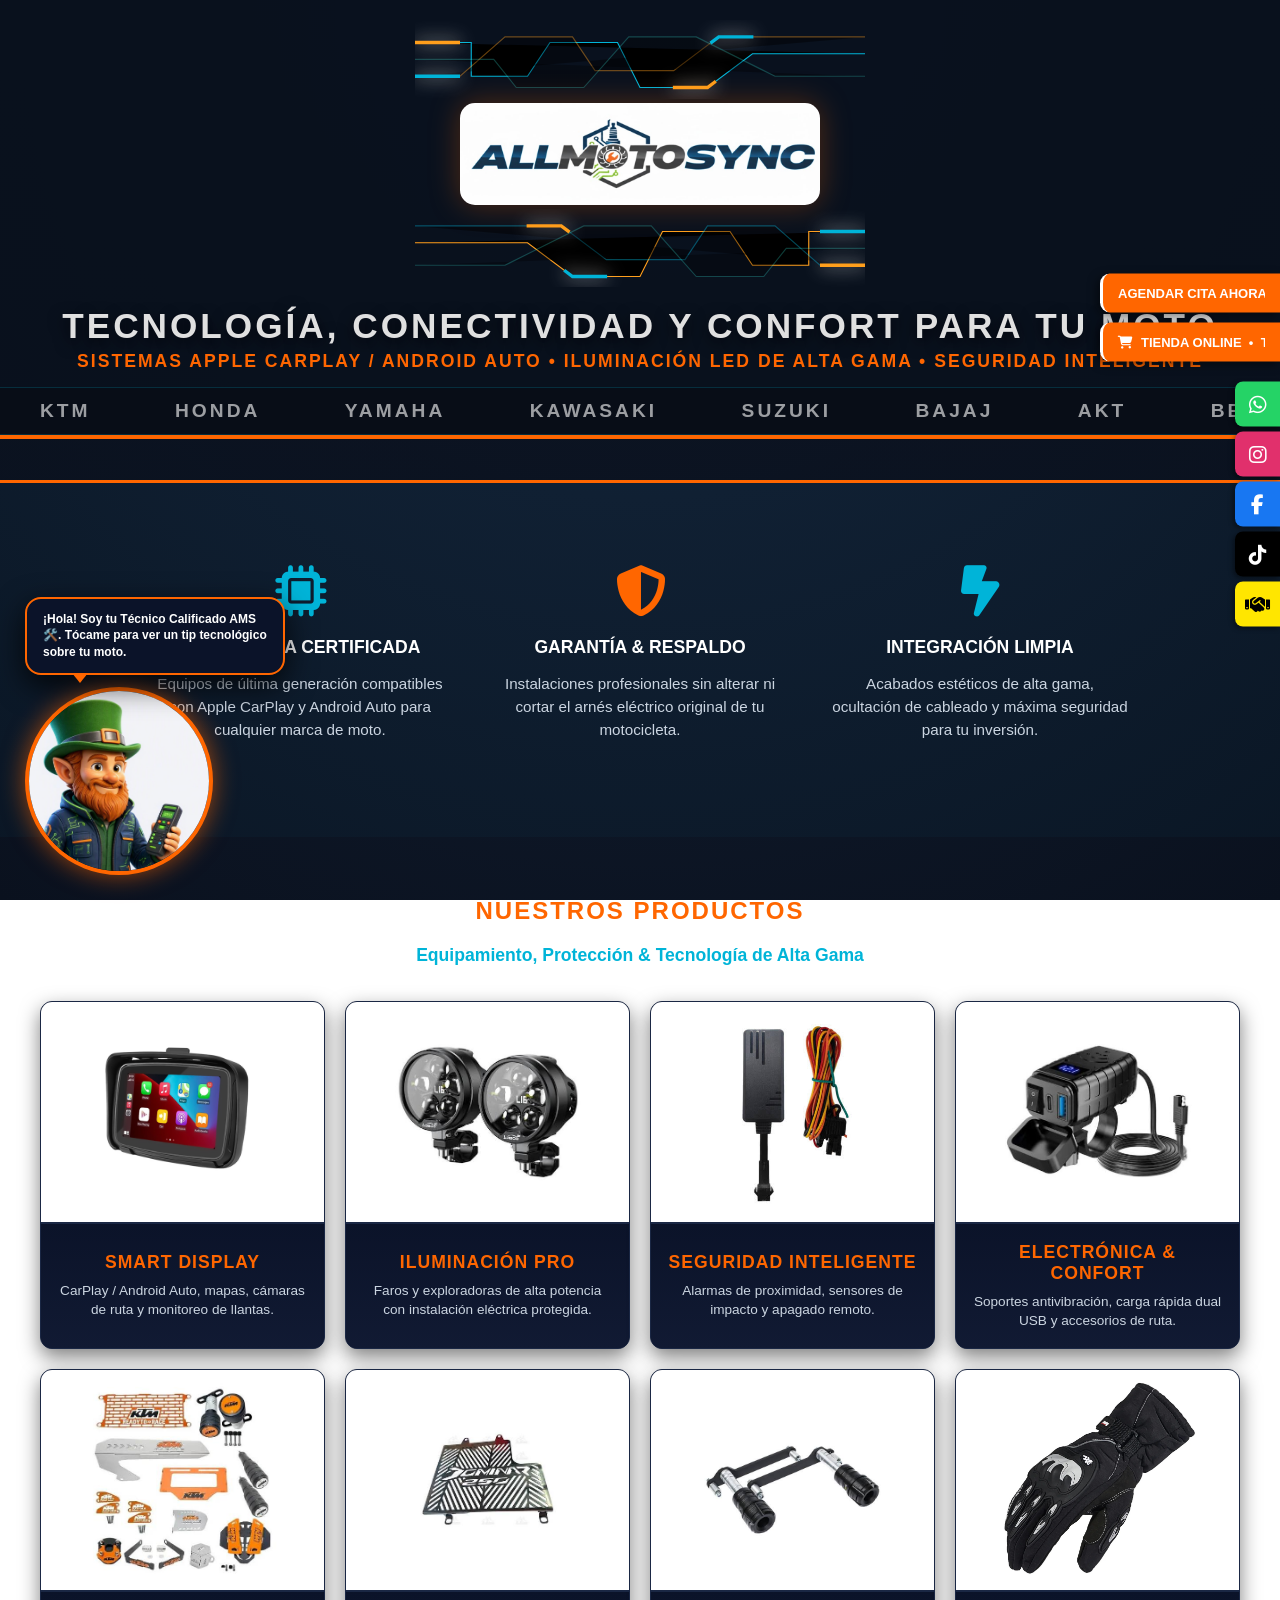
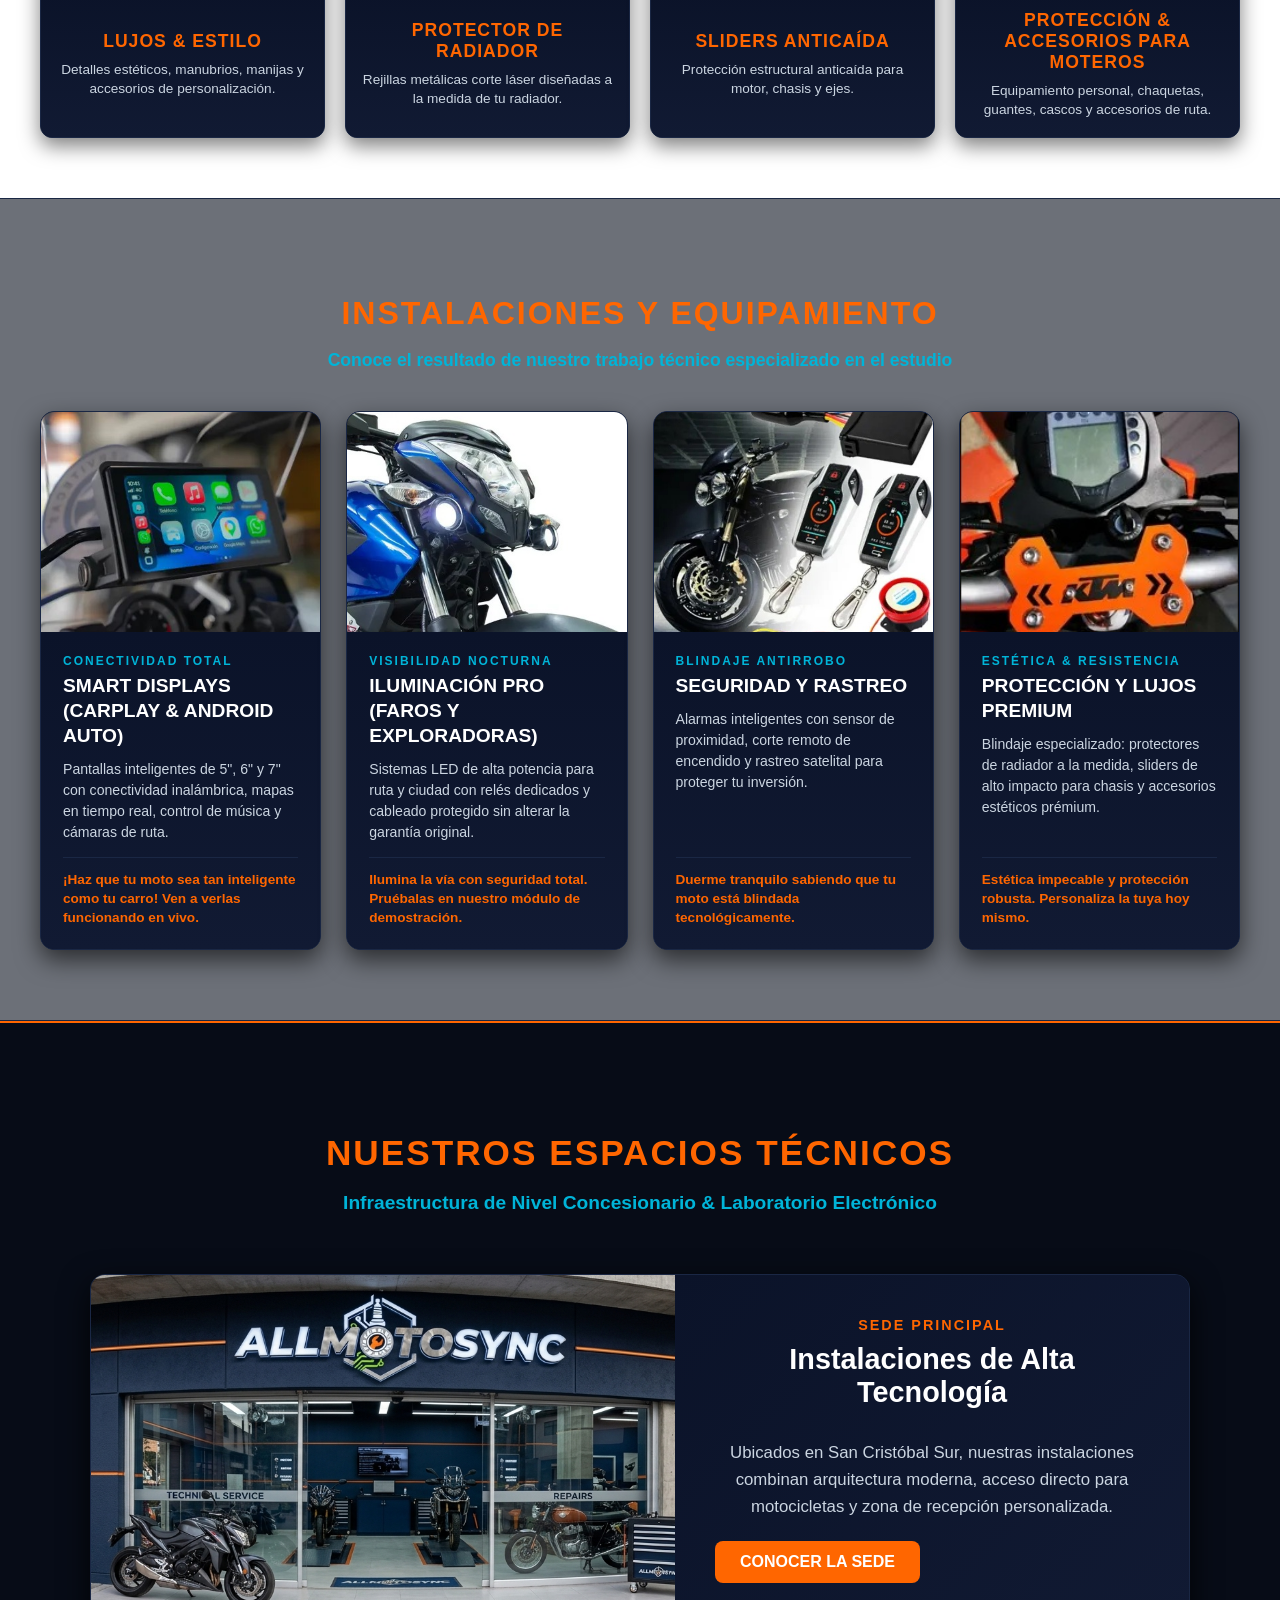
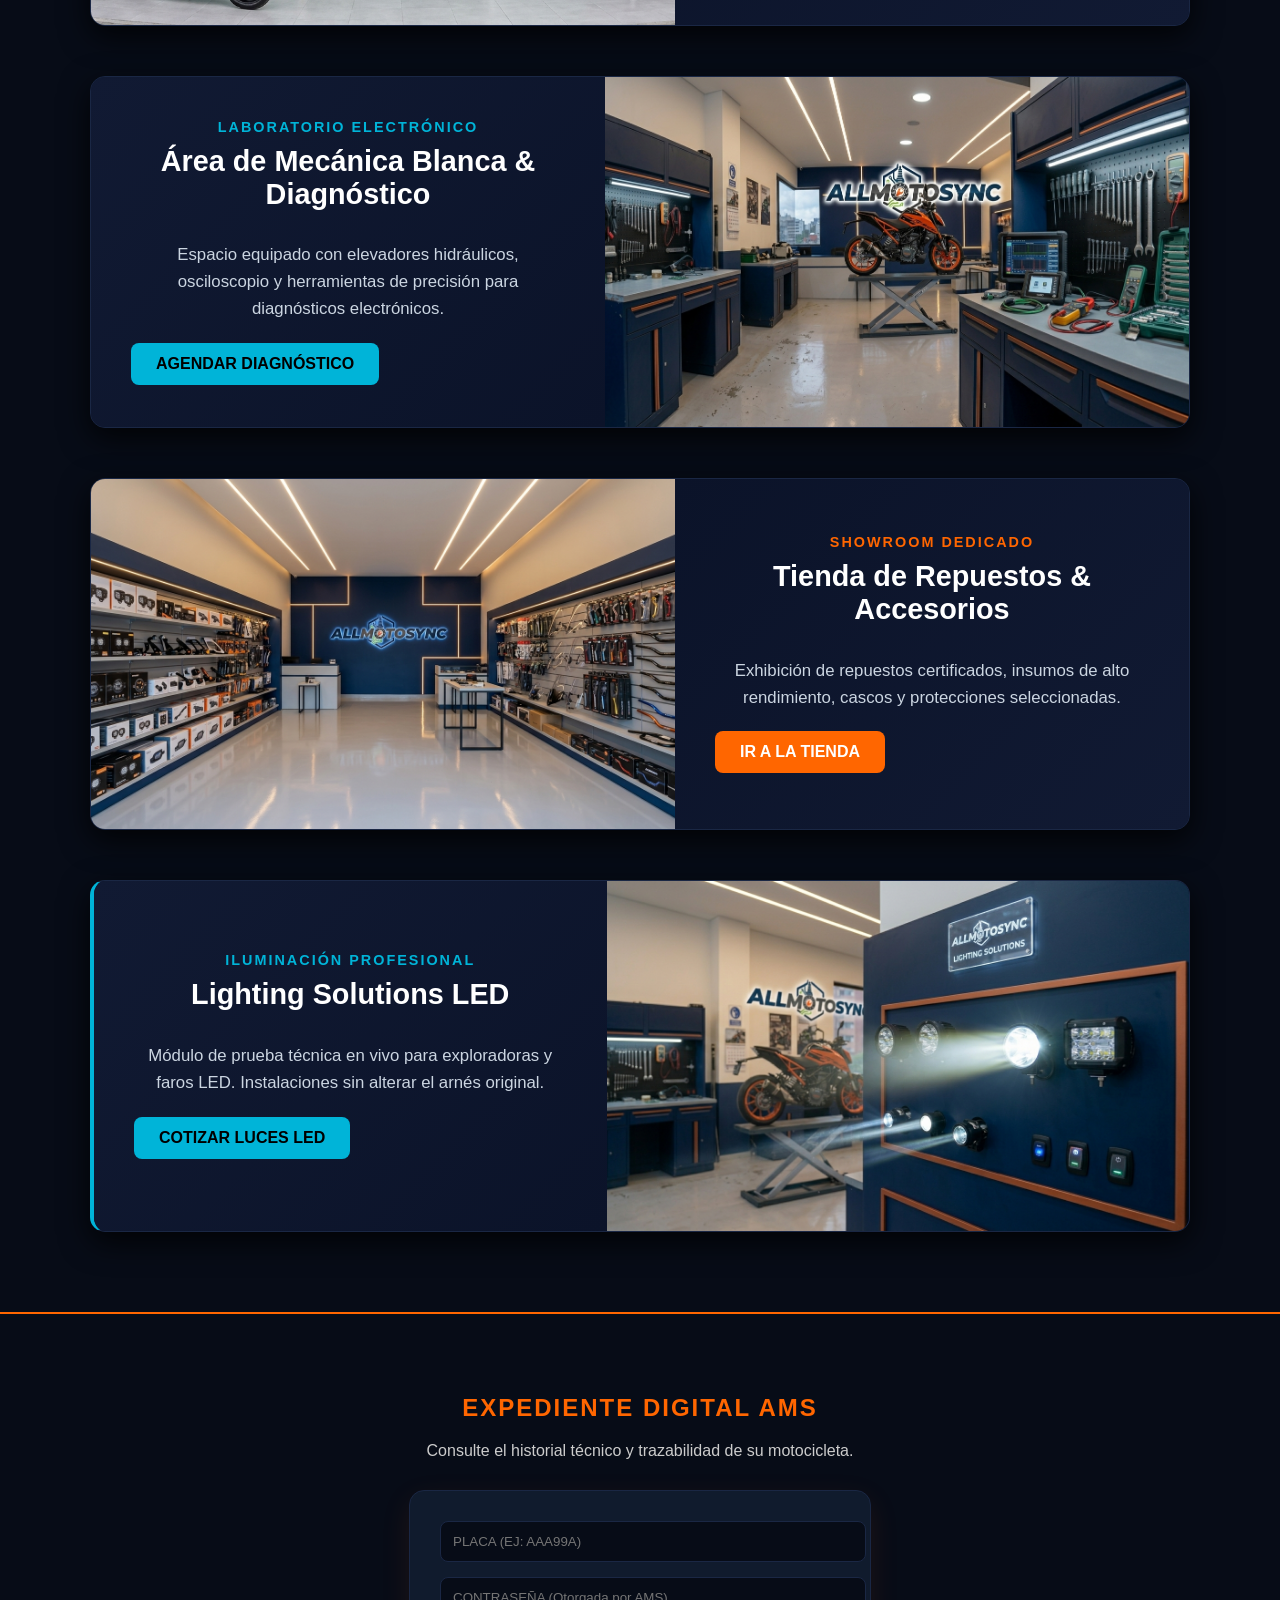
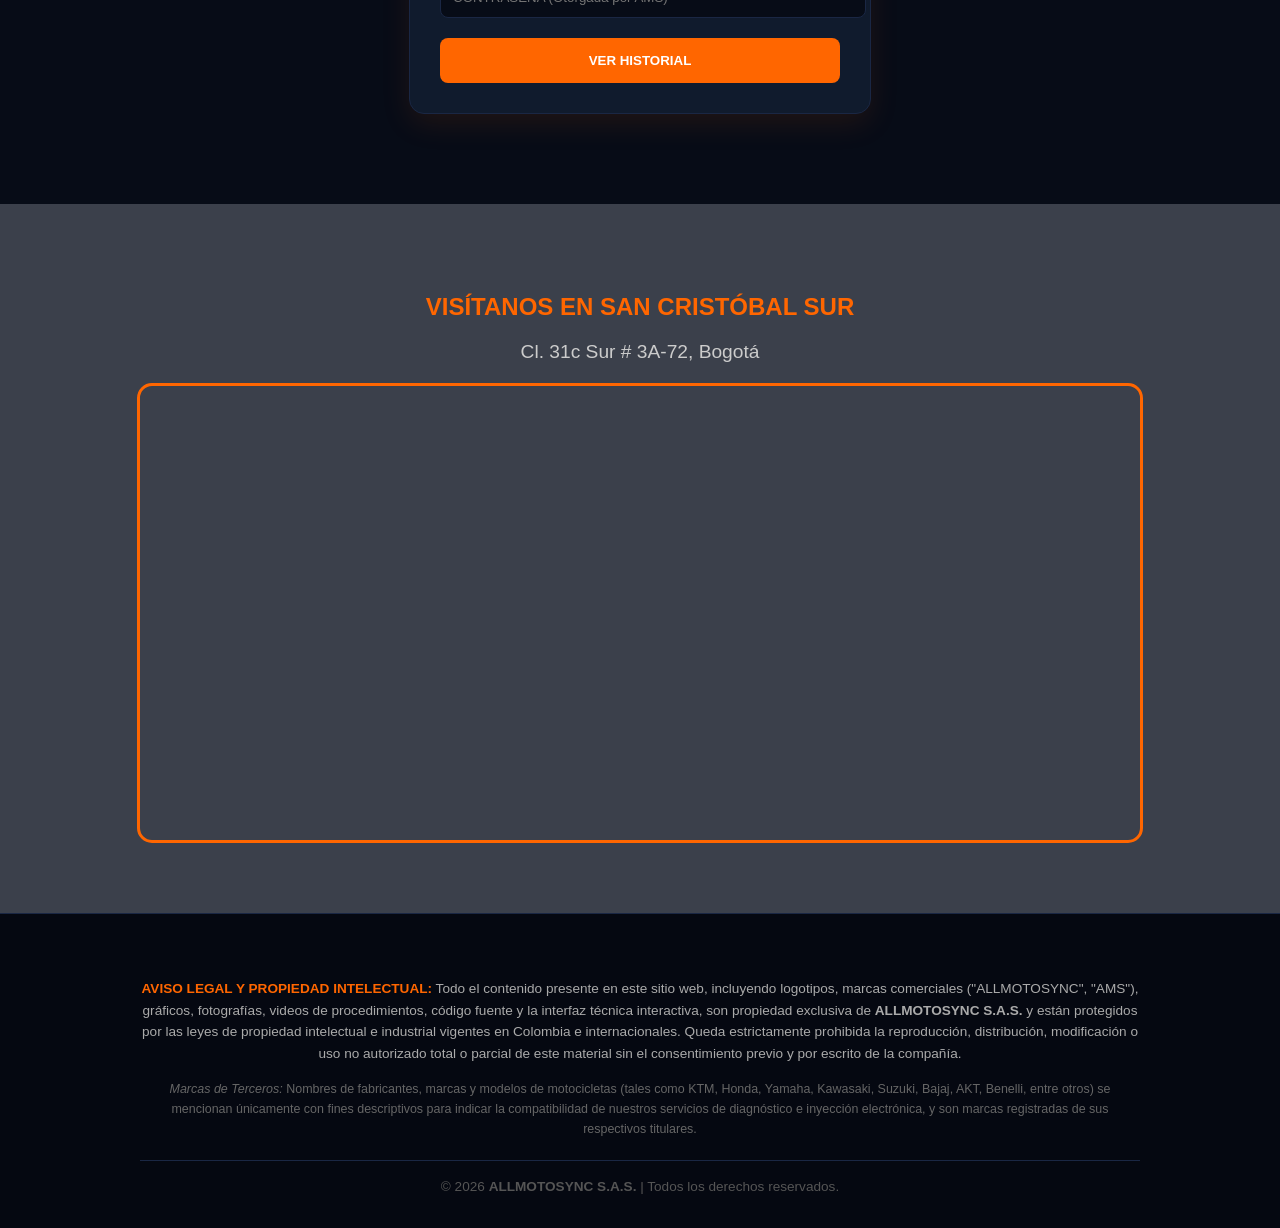
==== commit 8a04c0ef: "Update index.html" ====
--- a/index.html
+++ b/index.html
@@ -50,7 +50,7 @@
           
         <!-- HERO SECTION -->
         <div class="titulos-hero">
-            <h1>ALLMOTOSYNC | TECNOLOGÍA, CONECTIVIDAD Y CONFORT PARA TU MOTO</h1>
+            <h1>TECNOLOGÍA, CONECTIVIDAD Y CONFORT PARA TU MOTO</h1>
             <p>Sistemas Apple CarPlay / Android Auto &bull; Iluminación LED de Alta Gama &bull; Seguridad Inteligente</p>
         </div>
  
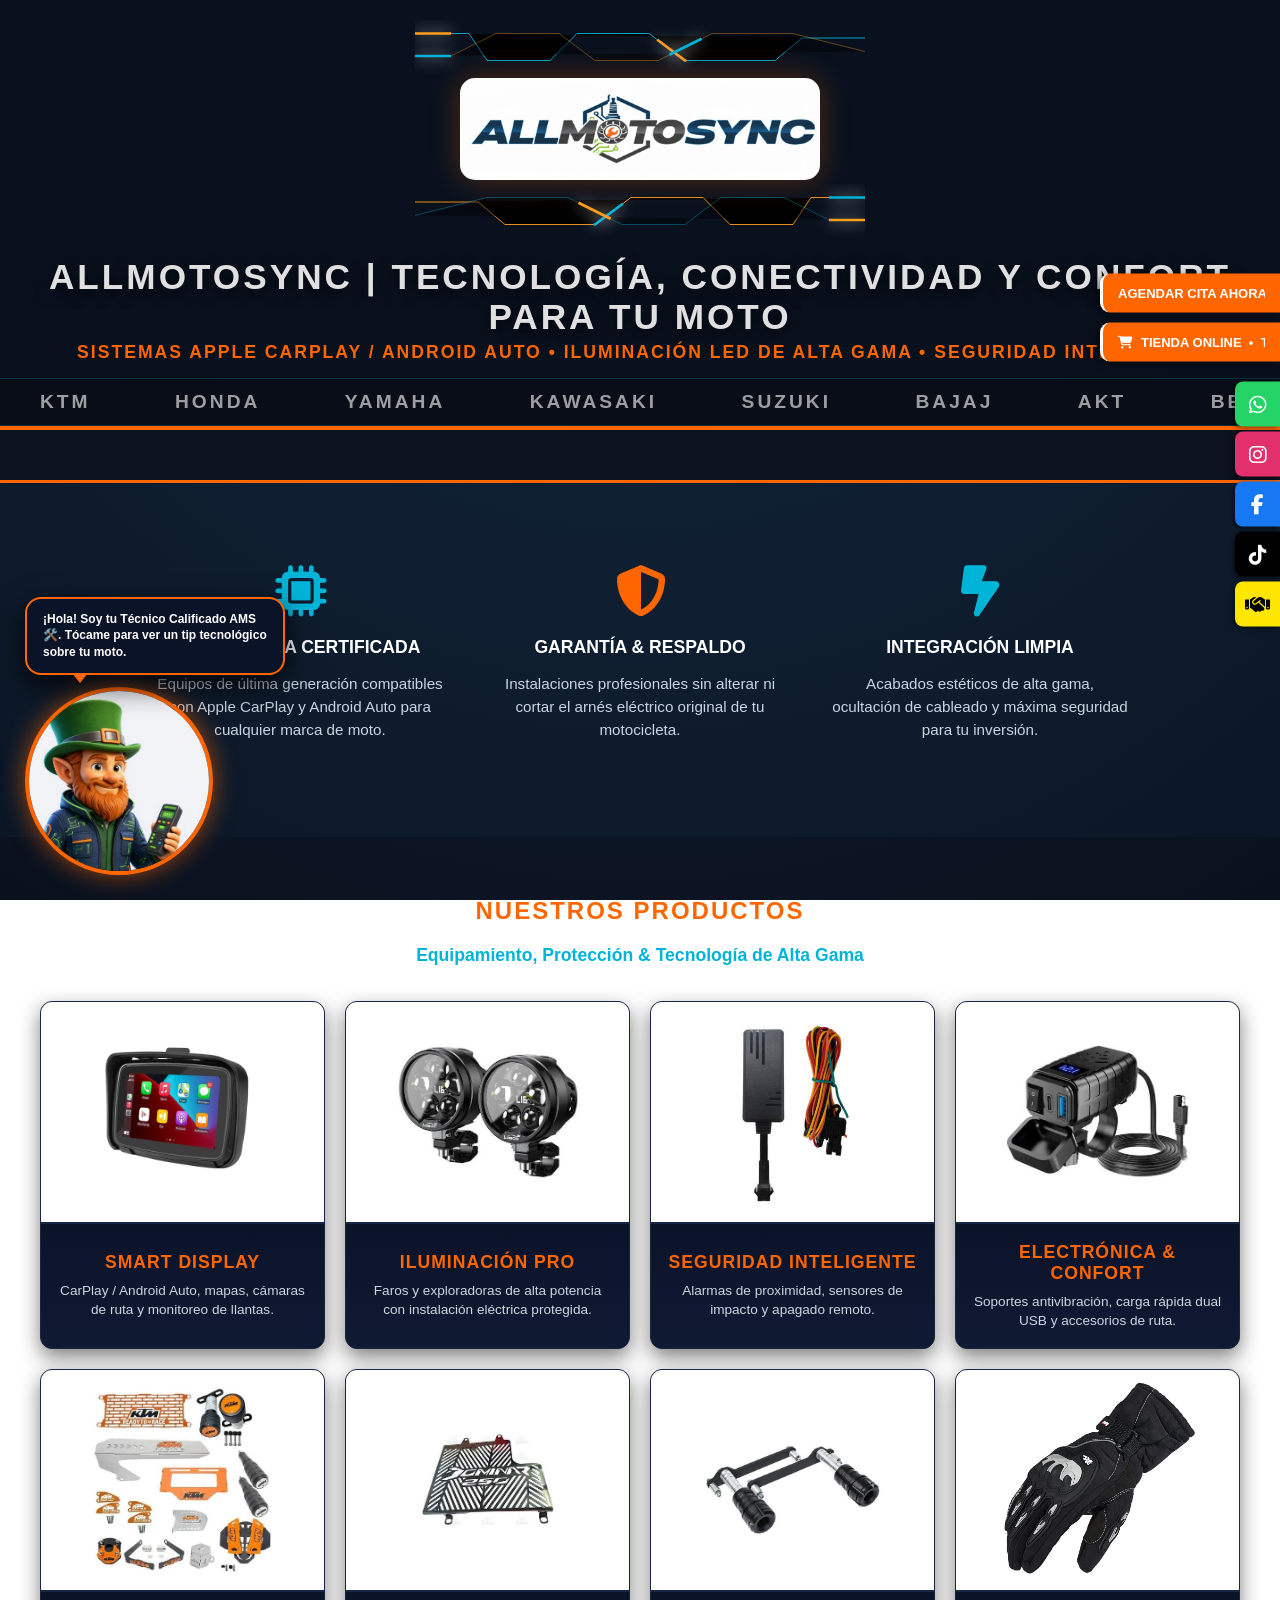
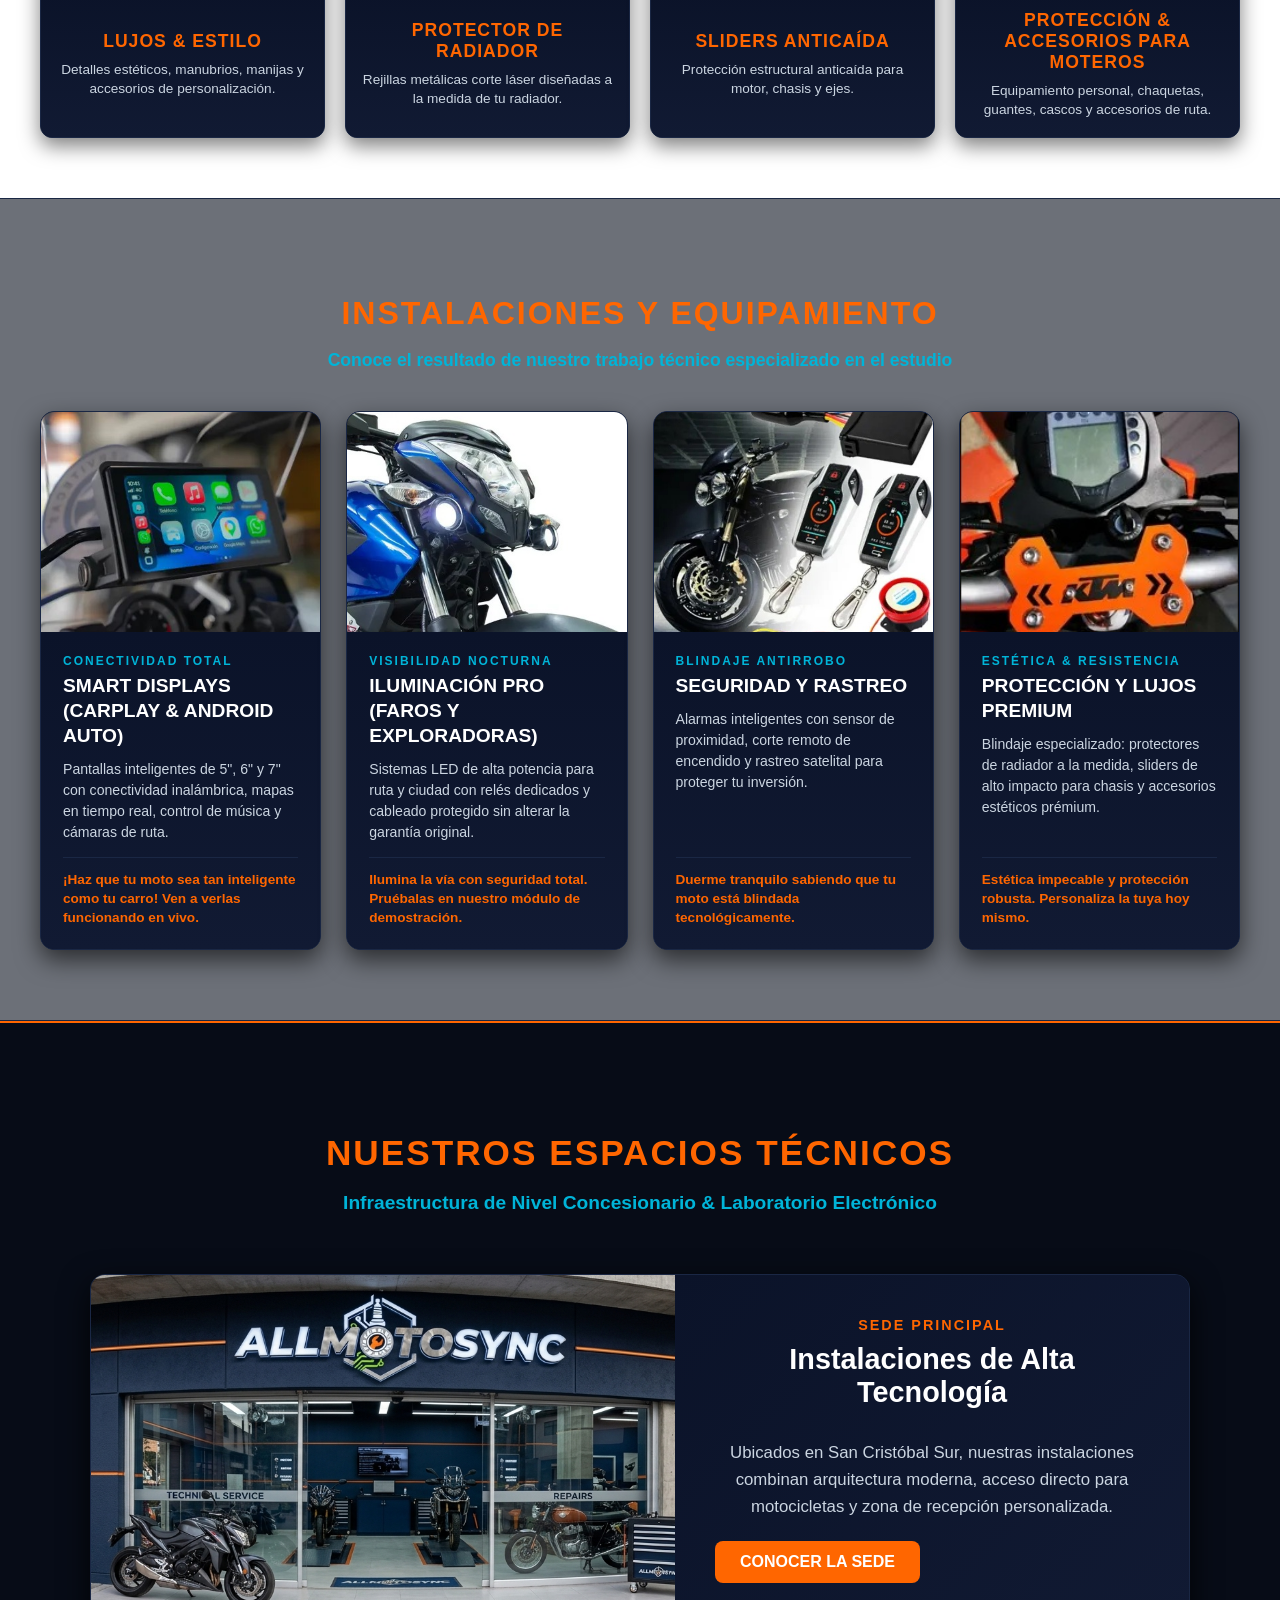
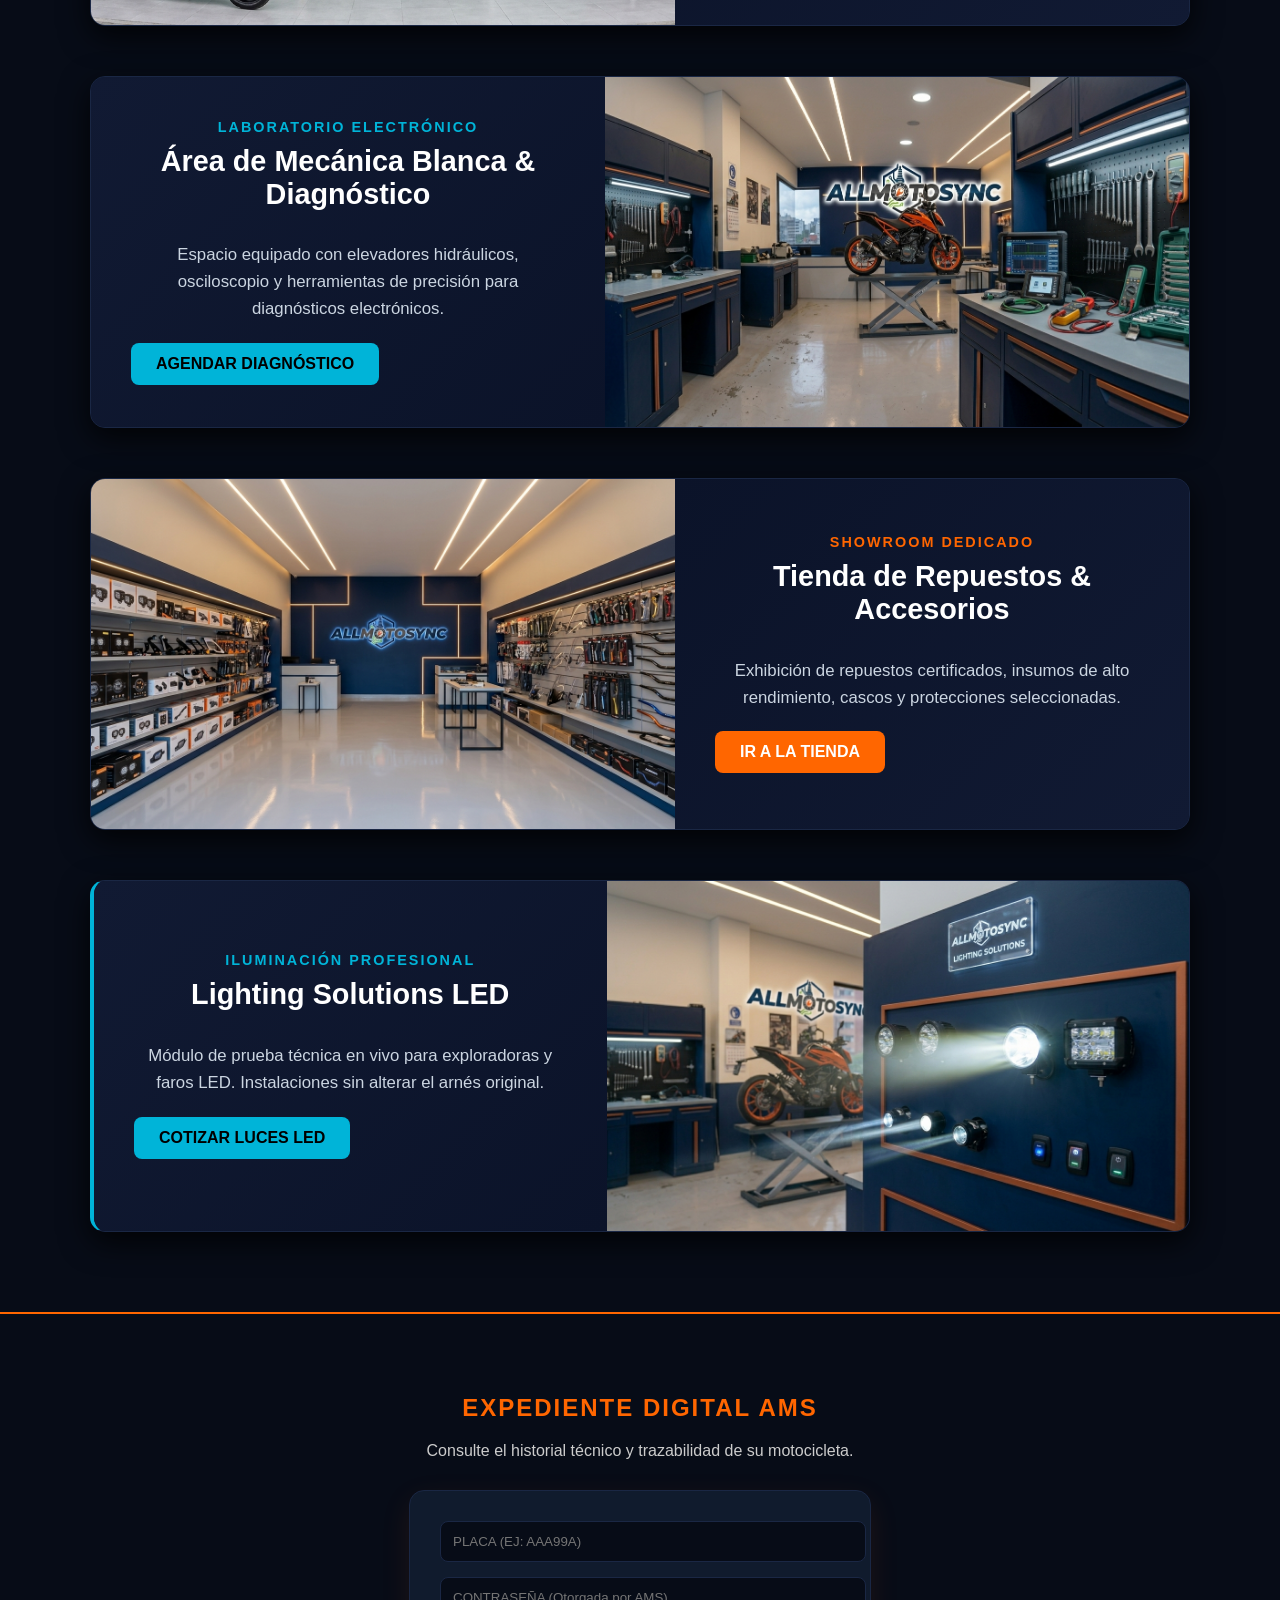
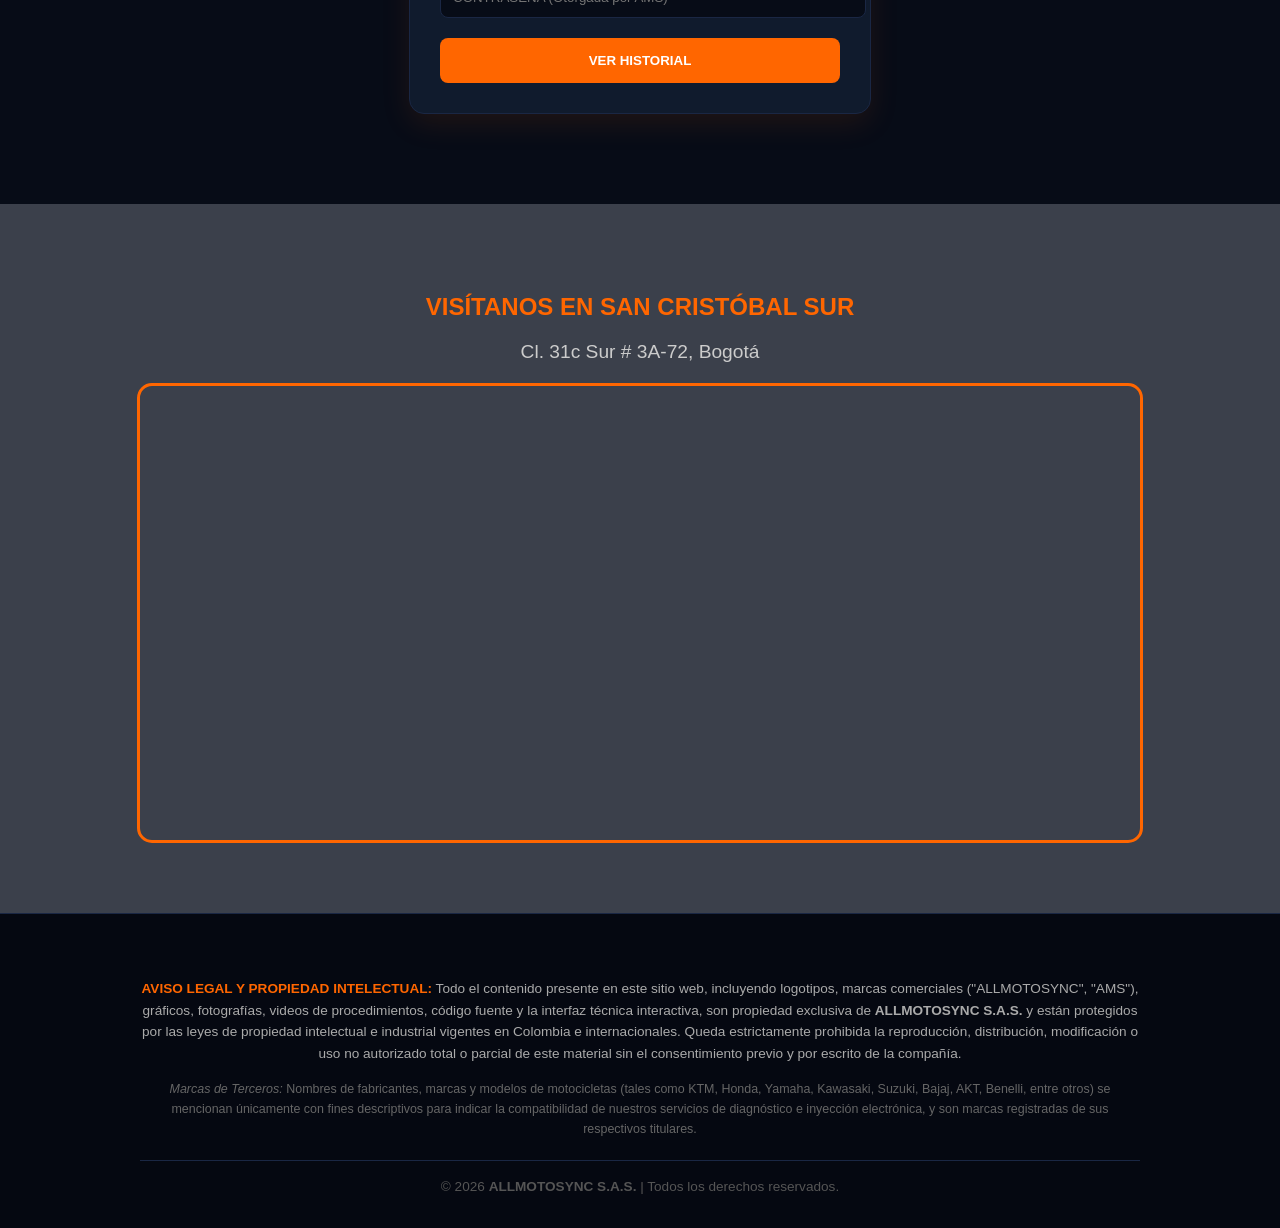
==== commit 579cb2b1: "Update index.html" ====
--- a/index.html
+++ b/index.html
@@ -19,17 +19,16 @@
     <noscript><iframe src="https://www.googletagmanager.com/ns.html?id=GTM-T94LJCGB" height="0" width="0" style="display:none;visibility:hidden"></iframe></noscript>
     
     <header id="miHeader" class="header-principal">
-        <!-- Circuitos Estilo PCB Avanzado -->
+        <!-- Circuitos Estilo PCB Extendido de Lado a Lado -->
         <div class="header-circuitos-container">
             <!-- Circuito Izquierdo -->
             <div class="circuito-lado">
-                <svg viewBox="0 0 400 70" preserveAspectRatio="none">
-                    <path d="M 0,20 L 50,20 L 50,50 L 100,50 L 120,20 L 180,20 L 200,60 L 260,60 L 300,30 L 400,30" class="pista-base" stroke="#00b4d8" />
-                    <path d="M 0,50 L 40,50 L 80,15 L 140,15 L 160,45 L 230,45 L 270,15 L 400,15" class="pista-base" stroke="#ff9f1c" opacity="0.4" />
-                    <path d="M 0,35 L 70,35 L 90,60 L 150,60 L 190,15 L 250,15 L 320,50 L 400,50" class="pista-base" stroke="#2ec4b6" opacity="0.3" />
+                <svg viewBox="0 0 500 60" preserveAspectRatio="none">
+                    <path d="M 0,15 L 60,15 L 80,45 L 150,45 L 180,15 L 260,15 L 300,45 L 400,45 L 430,20 L 500,20" class="pista-base" stroke="#00b4d8" />
+                    <path d="M 0,40 L 40,40 L 90,15 L 160,15 L 200,45 L 270,45 L 330,15 L 420,15 L 500,35" class="pista-base" stroke="#ff9f1c" opacity="0.4" />
                     
-                    <path d="M 0,20 L 50,20 L 50,50 L 100,50 L 120,20 L 180,20 L 200,60 L 260,60 L 300,30 L 400,30" class="impulso-electrico" stroke="#ff9f1c" />
-                    <path d="M 0,50 L 40,50 L 80,15 L 140,15 L 160,45 L 230,45 L 270,15 L 400,15" class="impulso-electrico" stroke="#00b4d8" style="animation-duration: 5s;" />
+                    <path d="M 0,15 L 60,15 L 80,45 L 150,45 L 180,15 L 260,15 L 300,45 L 400,45 L 430,20 L 500,20" class="impulso-electrico" stroke="#ff9f1c" />
+                    <path d="M 0,40 L 40,40 L 90,15 L 160,15 L 200,45 L 270,45 L 330,15 L 420,15 L 500,35" class="impulso-electrico" stroke="#00b4d8" style="animation-duration: 5s;" />
                 </svg>
             </div>
  
@@ -37,20 +36,19 @@
  
             <!-- Circuito Derecho -->
             <div class="circuito-lado circuito-der">
-                <svg viewBox="0 0 400 70" preserveAspectRatio="none">
-                    <path d="M 400,20 L 350,20 L 350,50 L 300,50 L 280,20 L 220,20 L 200,60 L 140,60 L 100,30 L 0,30" class="pista-base" stroke="#ff9f1c" />
-                    <path d="M 400,50 L 360,50 L 320,15 L 260,15 L 240,45 L 170,45 L 130,15 L 0,15" class="pista-base" stroke="#00b4d8" opacity="0.4" />
-                    <path d="M 400,35 L 330,35 L 310,60 L 250,60 L 210,15 L 150,15 L 80,50 L 0,50" class="pista-base" stroke="#2ec4b6" opacity="0.3" />
+                <svg viewBox="0 0 500 60" preserveAspectRatio="none">
+                    <path d="M 500,15 L 440,15 L 420,45 L 350,45 L 320,15 L 240,15 L 200,45 L 100,45 L 70,20 L 0,20" class="pista-base" stroke="#ff9f1c" />
+                    <path d="M 500,40 L 460,40 L 410,15 L 340,15 L 300,45 L 230,45 L 170,15 L 80,15 L 0,35" class="pista-base" stroke="#00b4d8" opacity="0.4" />
                     
-                    <path d="M 400,20 L 350,20 L 350,50 L 300,50 L 280,20 L 220,20 L 200,60 L 140,60 L 100,30 L 0,30" class="impulso-electrico" stroke="#00b4d8" />
-                    <path d="M 400,50 L 360,50 L 320,15 L 260,15 L 240,45 L 170,45 L 130,15 L 0,15" class="impulso-electrico" stroke="#ff9f1c" style="animation-duration: 5.5s;" />
+                    <path d="M 500,15 L 440,15 L 420,45 L 350,45 L 320,15 L 240,15 L 200,45 L 100,45 L 70,20 L 0,20" class="impulso-electrico" stroke="#00b4d8" />
+                    <path d="M 500,40 L 460,40 L 410,15 L 340,15 L 300,45 L 230,45 L 170,15 L 80,15 L 0,35" class="impulso-electrico" stroke="#ff9f1c" style="animation-duration: 5.5s;" />
                 </svg>
             </div>
         </div>
           
         <!-- HERO SECTION -->
         <div class="titulos-hero">
-            <h1>TECNOLOGÍA, CONECTIVIDAD Y CONFORT PARA TU MOTO</h1>
+            <h1>ALLMOTOSYNC | TECNOLOGÍA, CONECTIVIDAD Y CONFORT PARA TU MOTO</h1>
             <p>Sistemas Apple CarPlay / Android Auto &bull; Iluminación LED de Alta Gama &bull; Seguridad Inteligente</p>
         </div>
  
@@ -256,7 +254,7 @@
                     </div>
                 </div>
 
-                <!-- Tarjeta 3: Seguridad y Rastreo (Ruta Corregida) -->
+                <!-- Tarjeta 3: Seguridad y Rastreo -->
                 <div class="card-montaje-uniforme" onmouseenter="hablarTecnico('Alarmas inteligentes con sensor de proximidad y corte remoto.')">
                     <div class="header-foto-montaje">
                         <img src="MEDIA/3alarmamotoinstalada.jpg" alt="Seguridad y Rastreo Inteligente">
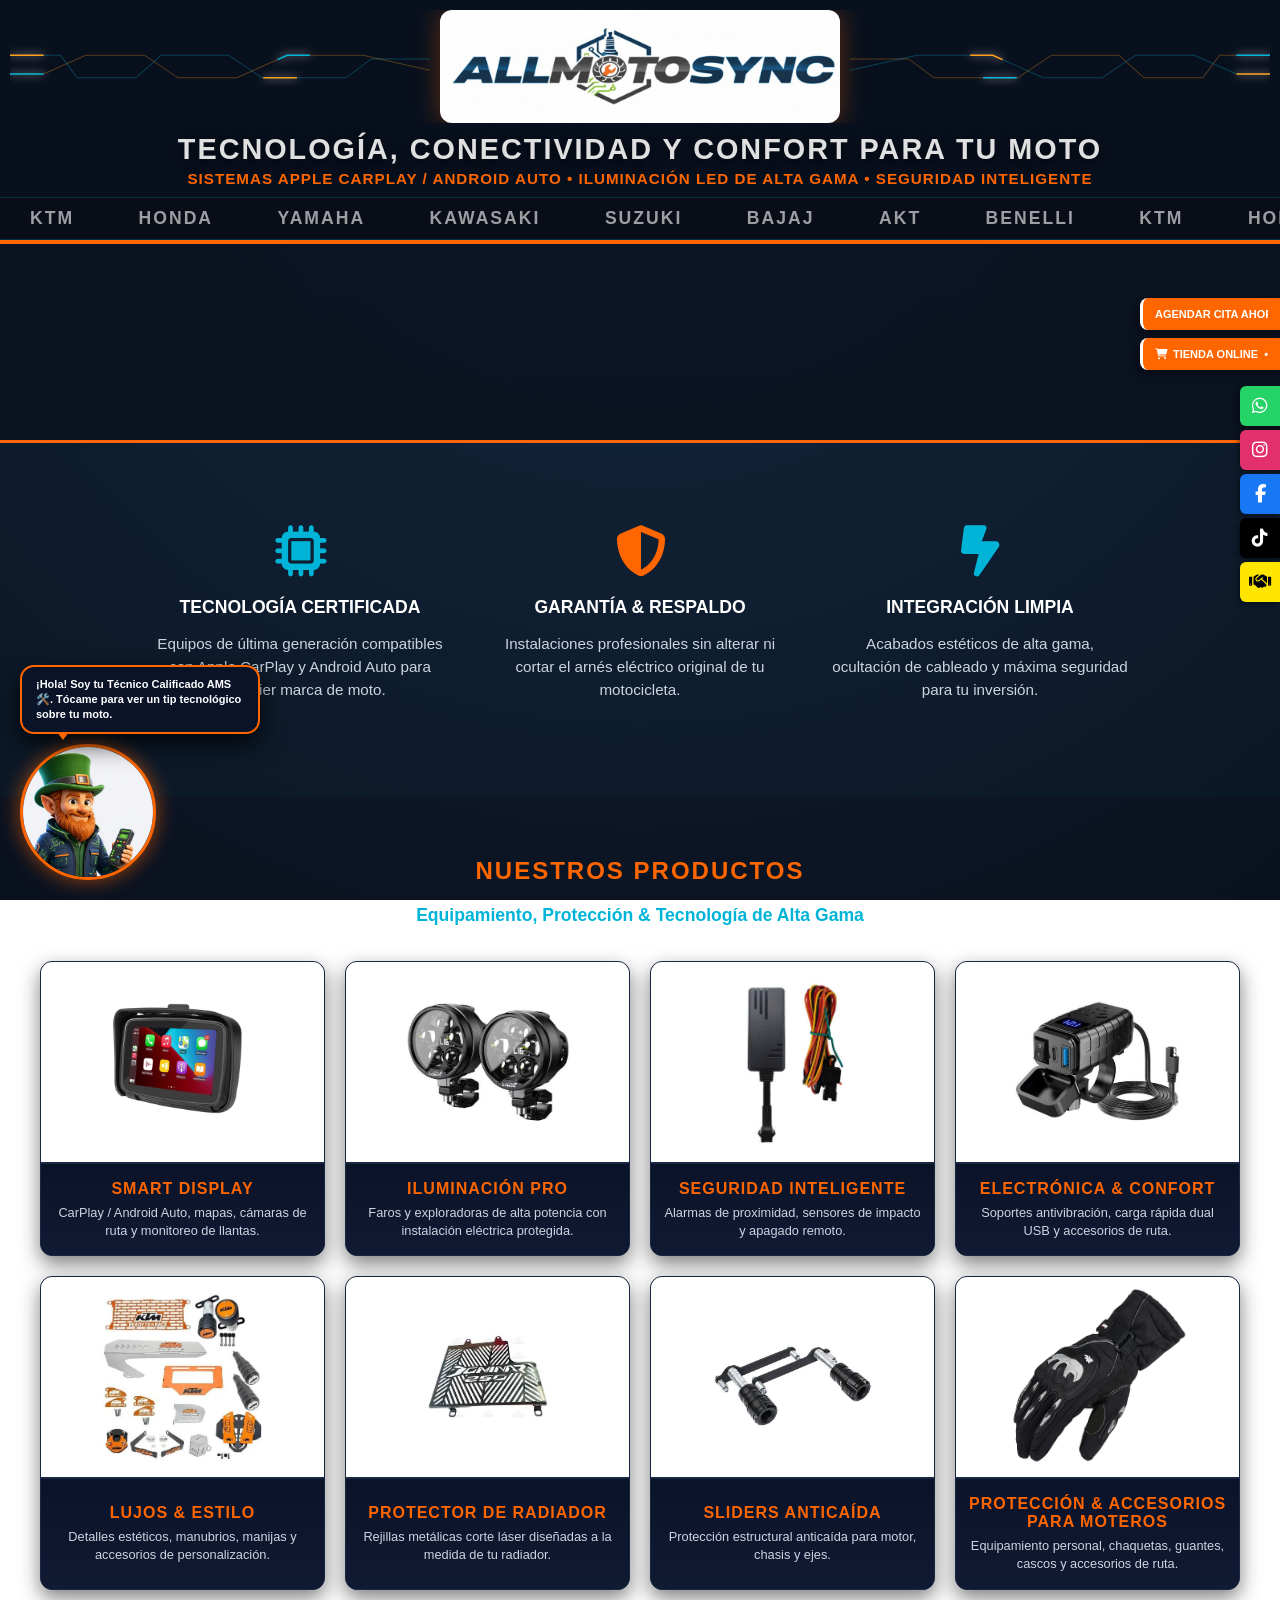
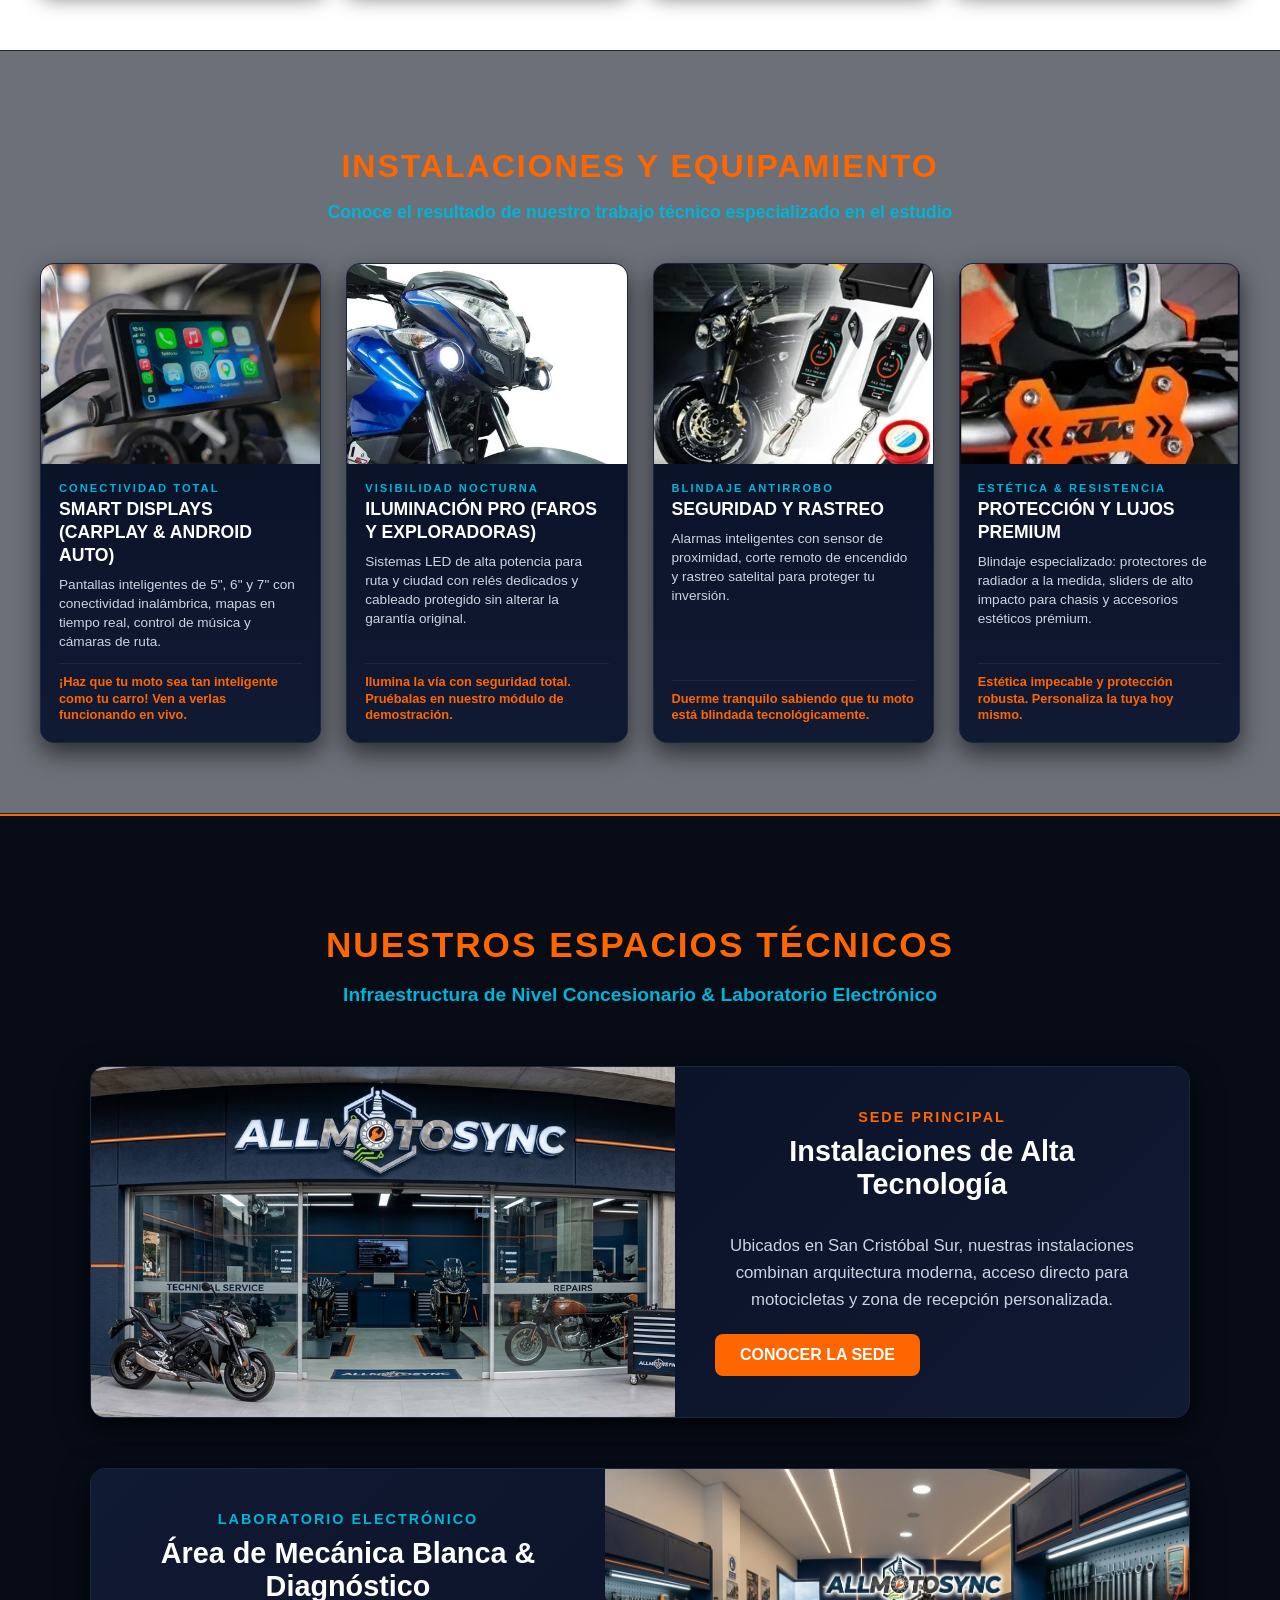
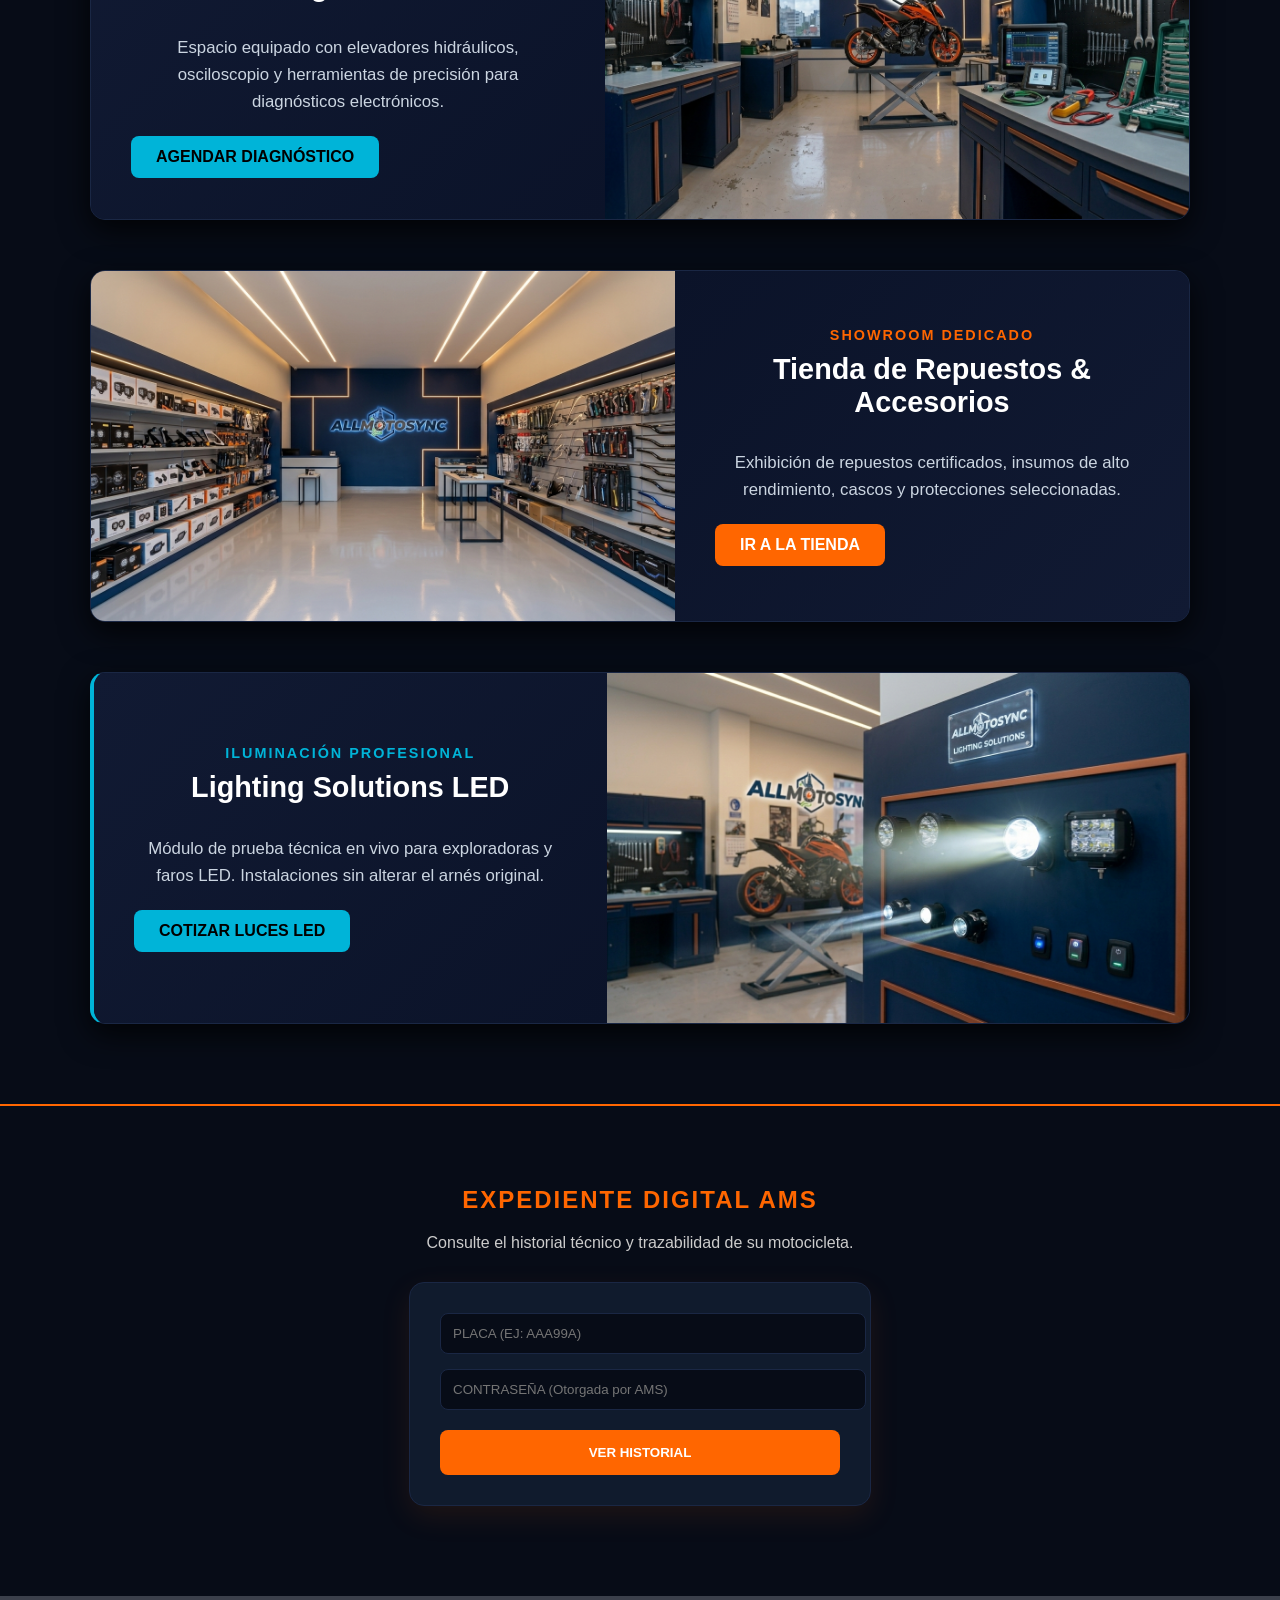
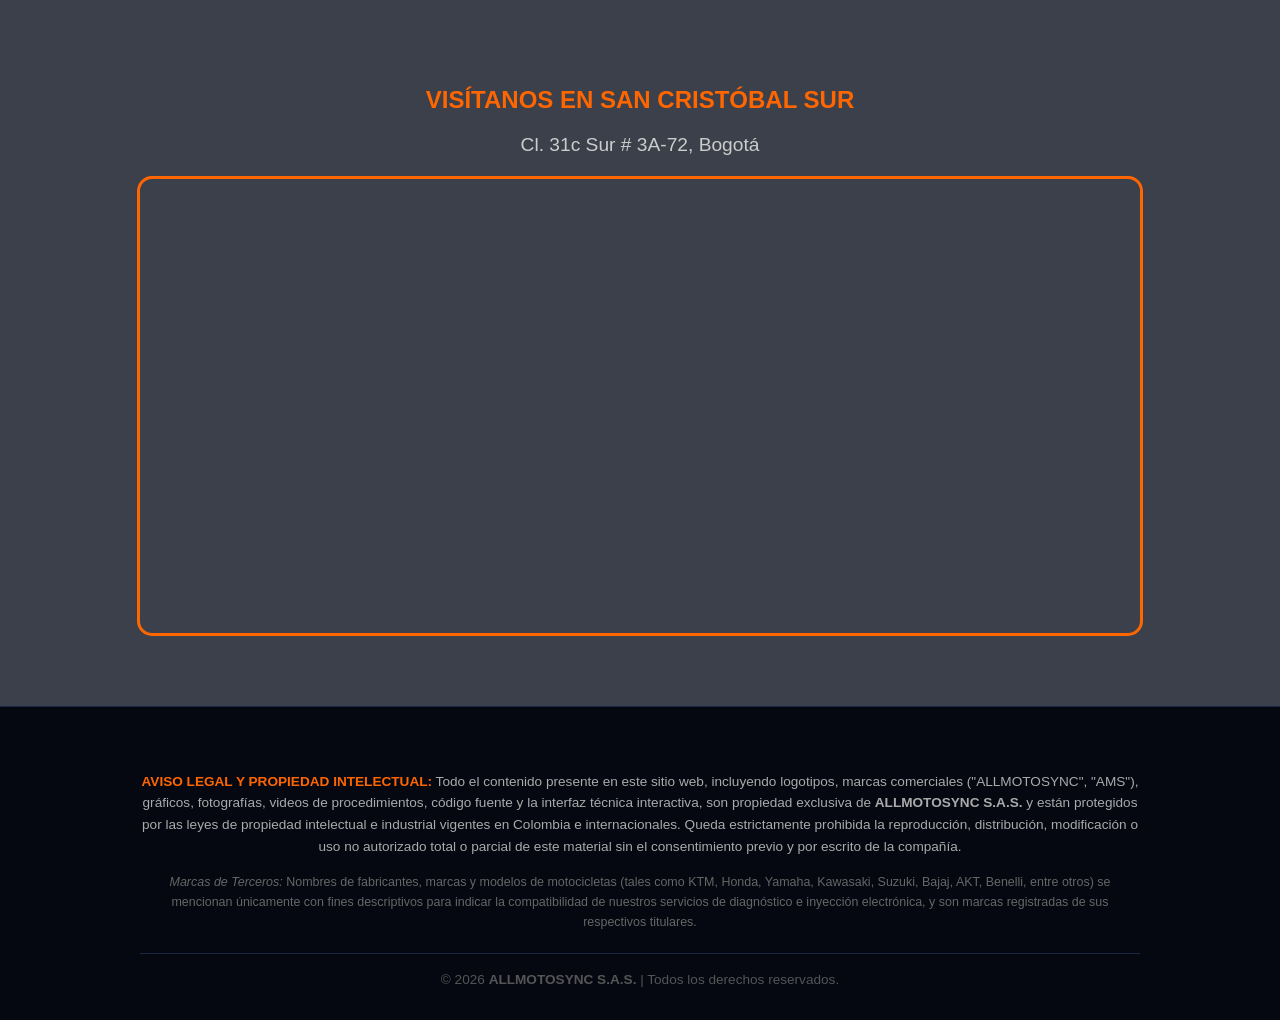
==== commit 59d3a705: "Update index.html" ====
--- a/index.html
+++ b/index.html
@@ -48,7 +48,7 @@
           
         <!-- HERO SECTION -->
         <div class="titulos-hero">
-            <h1>ALLMOTOSYNC | TECNOLOGÍA, CONECTIVIDAD Y CONFORT PARA TU MOTO</h1>
+            <h1>TECNOLOGÍA, CONECTIVIDAD Y CONFORT PARA TU MOTO</h1>
             <p>Sistemas Apple CarPlay / Android Auto &bull; Iluminación LED de Alta Gama &bull; Seguridad Inteligente</p>
         </div>
  
--- a/CSS/styles.css
+++ b/CSS/styles.css
@@ -16,51 +16,101 @@
 .header-principal {
     position: fixed; 
     top: 0; 
+    left: 0;
     width: 100%; 
-    background-color: rgba(10, 17, 30, 0.95) !important;
+    background-color: rgba(10, 17, 30, 0.98) !important;
     z-index: 1000; 
-    padding: 20px 0 0 0; 
+    padding: 10px 0 0 0; 
     border-bottom: 4px solid #FF6600;
-    transition: all 0.4s cubic-bezier(0.4, 0, 0.2, 1);
+    transition: all 0.35s cubic-bezier(0.4, 0, 0.2, 1);
     display: flex; 
     flex-direction: column; 
     align-items: center;
+    box-sizing: border-box;
+}
+
+/* --- CIRCUITOS ESTILO PCB --- */
+.header-circuitos-container { 
+    display: flex; 
+    justify-content: center; 
+    align-items: center; 
+    width: 100%; 
+    padding: 0 10px; 
+    box-sizing: border-box;
+    overflow: hidden; 
+}
+
+.circuito-lado { 
+    flex-grow: 1;
+    height: 45px; 
+    max-width: calc(50% - 210px); 
+    transition: all 0.3s ease;
+}
+
+.circuito-lado svg {
+    width: 100%;
+    height: 100%;
+}
+
+.pista-base { 
+    fill: none; 
+    stroke-width: 1.2px; 
+    opacity: 0.3; 
+}
+
+.impulso-electrico { 
+    fill: none; 
+    stroke-width: 2px; 
+    stroke-dasharray: 40 300; 
+    animation: correrPulso 4s linear infinite; 
+    filter: drop-shadow(0 0 6px currentColor); 
+}
+
+@keyframes correrPulso { 
+    0% { stroke-dashoffset: 340; } 
+    100% { stroke-dashoffset: 0; } 
 }
 
 #logo-ams {
-    width: 450px; 
-    max-width: 80%; 
-    border-radius: 15px;
-    transition: all 0.4s ease;
-    filter: drop-shadow(0px 0px 15px rgba(255, 102, 0, 0.3));
+    width: 400px; 
+    max-width: 75%; 
+    border-radius: 12px;
+    transition: all 0.35s ease;
+    filter: drop-shadow(0px 0px 12px rgba(255, 102, 0, 0.35));
+    display: block;
+    margin: 0 auto;
+    flex-shrink: 0;
 }
 
 .titulos-hero { 
-    transition: all 0.4s ease; 
-    margin-top: 15px; 
+    transition: all 0.35s ease; 
+    margin-top: 10px; 
+    width: 100%;
 }
 .titulos-hero h1 { 
-    font-size: 2.2rem; 
+    font-size: 1.8rem; 
     margin: 0; 
     font-weight: 800; 
     text-shadow: 0 5px 15px rgba(0,0,0,0.7); 
-    letter-spacing: 3px; 
+    letter-spacing: 2px; 
     text-transform: uppercase;
+    padding: 0 10px;
 }
 .titulos-hero p { 
     color: #FF6600; 
     font-weight: bold; 
-    font-size: 1.1rem; 
-    margin: 5px 0 15px 0; 
+    font-size: 0.95rem; 
+    margin: 4px 0 10px 0; 
     text-transform: uppercase; 
-    letter-spacing: 2px; 
+    letter-spacing: 1px; 
+    padding: 0 10px;
 }
 
 /* --- SLIDER DE MARCAS --- */
 .slider-marcas {
     width: 100%; 
     background: #080d17 !important; 
-    padding: 12px 0;
+    padding: 10px 0;
     overflow: hidden; 
     white-space: nowrap; 
     transition: all 0.4s ease;
@@ -73,11 +123,11 @@
     white-space: nowrap; 
 }
 .contenedor-logos span { 
-    font-size: 1.2rem; 
+    font-size: 1.1rem; 
     font-weight: 900; 
-    margin: 0 40px; 
+    margin: 0 30px; 
     color: rgba(255, 255, 255, 0.6); 
-    letter-spacing: 3px; 
+    letter-spacing: 2px; 
 }
 
 @keyframes scrollMarcas { 
@@ -85,16 +135,37 @@
     100% { transform: translateX(-50%); } 
 }
 
-/* --- EFECTO SCROLL HEADER --- */
-.header-reducido { padding: 8px 0 0 0 !important; }
-.header-reducido #logo-ams { width: 180px !important; }
-.header-reducido .titulos-hero { margin-top: 5px !important; }
-.header-reducido .titulos-hero h1 { font-size: 1.2rem !important; letter-spacing: 1px; }
-.header-reducido .titulos-hero p { display: none; }
-.header-reducido .slider-marcas { padding: 5px 0 !important; background: rgba(10, 17, 30, 0.95) !important; }
+/* --- EFECTO SCROLL HEADER REDUCIDO (CENTRADO Y FIJO) --- */
+.header-reducido { 
+    padding: 5px 0 0 0 !important; 
+}
+.header-reducido .circuito-lado { 
+    display: none !important; /* Oculta circuitos laterales al bajar para ganar espacio */
+}
+.header-reducido .header-circuitos-container { 
+    justify-content: center !important; 
+}
+.header-reducido #logo-ams { 
+    width: 150px !important; /* Logo compacto pero completamente visible y centrado */
+    max-width: 40% !important;
+    margin: 0 auto !important;
+}
+.header-reducido .titulos-hero { 
+    margin-top: 2px !important; 
+}
+.header-reducido .titulos-hero h1 { 
+    font-size: 1rem !important; 
+    letter-spacing: 1px; 
+}
+.header-reducido .titulos-hero p { 
+    display: none !important; 
+}
+.header-reducido .slider-marcas { 
+    padding: 4px 0 !important; 
+}
 
 .relleno-header { 
-    height: 480px;
+    height: 440px;
     background: linear-gradient(rgba(10, 17, 30, 0.7), rgba(10, 17, 30, 0.8)), url('https://images.unsplash.com/photo-1558981403-c5f91cbba527?q=80&w=2070&auto=format&fit=crop') center/cover no-repeat;
     display: flex; 
     align-items: center; 
@@ -111,21 +182,21 @@
     z-index: 9999; 
     display: flex; 
     flex-direction: column; 
-    gap: 10px; 
+    gap: 8px; 
     align-items: flex-end; 
 }
 .btn-flotante-item { 
     background: #FF6600; 
     color: #fff; 
-    padding: 12px 15px; 
-    border-radius: 10px 0 0 10px; 
+    padding: 10px 12px; 
+    border-radius: 8px 0 0 8px; 
     text-decoration: none; 
     font-weight: bold; 
-    font-size: 13px; 
-    width: 180px; 
+    font-size: 11px; 
+    width: 140px; 
     display: flex; 
     align-items: center; 
-    gap: 8px; 
+    gap: 6px; 
     box-shadow: -3px 3px 10px rgba(0,0,0,0.5); 
     border-left: 3px solid #fff; 
     overflow: hidden; 
@@ -151,19 +222,19 @@
 .redes-flotantes { 
     display: flex; 
     flex-direction: column; 
-    gap: 5px; 
-    margin-top: 10px; 
+    gap: 4px; 
+    margin-top: 8px; 
 }
 .red-icon { 
-    width: 45px; 
-    height: 45px; 
+    width: 40px; 
+    height: 40px; 
     display: flex; 
     align-items: center; 
     justify-content: center; 
     color: #fff; 
-    border-radius: 8px 0 0 8px; 
+    border-radius: 6px 0 0 6px; 
     text-decoration: none; 
-    font-size: 20px; 
+    font-size: 18px; 
     box-shadow: -2px 2px 5px rgba(0,0,0,0.4); 
     transition: 0.2s; 
 }
@@ -188,7 +259,7 @@
 }
 .img-producto-container {
     width: 100%;
-    height: 220px;
+    height: 200px;
     background: #ffffff;
     display: flex;
     align-items: center;
@@ -203,7 +274,7 @@
     object-fit: contain;
 }
 .info-producto-block {
-    padding: 18px 15px;
+    padding: 16px 12px;
     background: linear-gradient(180deg, #0b1329 0%, #111a33 100%);
     display: flex;
     flex-direction: column;
@@ -212,9 +283,9 @@
     border-top: 2px solid #1a2744;
 }
 .info-producto-block h2 {
-    margin: 0 0 8px 0;
+    margin: 0 0 6px 0;
     color: #FF6600;
-    font-size: 1.1rem;
+    font-size: 1rem;
     font-weight: 800;
     text-transform: uppercase;
     letter-spacing: 1px;
@@ -223,7 +294,7 @@
 .info-producto-block p {
     margin: 0;
     color: #cbd5e1;
-    font-size: 0.85rem;
+    font-size: 0.8rem;
     line-height: 1.4;
     text-align: center;
 }
@@ -246,7 +317,7 @@
 }
 .header-foto-montaje {
     width: 100%;
-    height: 220px;
+    height: 200px;
     overflow: hidden;
     background: #070c17;
     position: relative;
@@ -258,7 +329,7 @@
     display: block;
 }
 .cuerpo-texto-montaje {
-    padding: 22px;
+    padding: 18px;
     background: linear-gradient(180deg, #0b1329 0%, #111a33 100%);
     display: flex;
     flex-direction: column;
@@ -268,59 +339,59 @@
 .tag-subtitulo {
     color: #00b4d8;
     font-weight: 800;
-    font-size: 0.75rem;
+    font-size: 0.7rem;
     letter-spacing: 2px;
     text-transform: uppercase;
-    margin-bottom: 6px;
+    margin-bottom: 4px;
     display: block;
 }
 .titulo-montaje {
     color: #ffffff;
-    font-size: 1.2rem;
+    font-size: 1.1rem;
     font-weight: 800;
-    margin: 0 0 10px 0;
+    margin: 0 0 8px 0;
     line-height: 1.3;
     text-transform: uppercase;
 }
 .desc-montaje {
     color: #cbd5e1;
-    font-size: 0.88rem;
-    line-height: 1.5;
-    margin: 0 0 14px 0;
+    font-size: 0.85rem;
+    line-height: 1.4;
+    margin: 0 0 12px 0;
     flex-grow: 1;
 }
 .gancho-montaje {
     color: #FF6600;
-    font-size: 0.85rem;
+    font-size: 0.8rem;
     font-weight: 700;
     margin: 0;
-    line-height: 1.4;
+    line-height: 1.3;
     border-top: 1px solid #1a2744;
-    padding-top: 12px;
+    padding-top: 10px;
 }
 
 /* --- TÉCNICO CALIFICADO AMS --- */
 #tecnico-container {
     position: fixed; 
-    bottom: 25px; 
-    left: 25px;
+    bottom: 20px; 
+    left: 20px;
     display: flex; 
     flex-direction: column-reverse; 
     align-items: flex-start;
-    gap: 12px; 
+    gap: 10px; 
     z-index: 9998; 
     pointer-events: none;
 }
 
 .tecnico-avatar {
-    width: 180px; 
-    height: 180px; 
-    max-width: 25vw; 
-    max-height: 25vh;
+    width: 130px; 
+    height: 130px; 
+    max-width: 22vw; 
+    max-height: 22vh;
     border-radius: 50%; 
     background-color: #101b2d;
-    border: 4px solid #FF6600;
-    box-shadow: 0 0 25px rgba(255, 102, 0, 0.6), inset 0 0 10px rgba(0,0,0,0.8);
+    border: 3px solid #FF6600;
+    box-shadow: 0 0 20px rgba(255, 102, 0, 0.6), inset 0 0 10px rgba(0,0,0,0.8);
     cursor: pointer; 
     pointer-events: auto; 
     overflow: hidden;
@@ -330,11 +401,6 @@
     justify-content: center;
     animation: pulseTecnico 3s infinite ease-in-out; 
     aspect-ratio: 1 / 1;
-}
-
-.tecnico-avatar:hover {
-    transform: scale(1.05) rotate(-2deg);
-    box-shadow: 0 0 35px rgba(255, 102, 0, 0.9);
 }
 
 .tecnico-avatar img {
@@ -342,22 +408,21 @@
     height: 100%; 
     object-fit: cover; 
     display: block;
-    transition: opacity 0.3s ease;
 }
 
 .tecnico-bubble {
     background-color: #0b1329; 
     color: #ffffff;
     border: 2px solid #FF6600; 
-    border-radius: 16px;
-    padding: 12px 16px; 
-    width: 260px; /* Ancho optimizado para no invadir tarjetas */
-    max-width: 70vw;
-    font-size: 12px; 
+    border-radius: 14px;
+    padding: 10px 14px; 
+    width: 240px;
+    max-width: 65vw;
+    font-size: 11px; 
     font-family: 'Segoe UI', Roboto, sans-serif;
     font-weight: 600; 
-    line-height: 1.4;
-    box-shadow: 0 10px 30px rgba(0,0,0,0.8); 
+    line-height: 1.35;
+    box-shadow: 0 10px 25px rgba(0,0,0,0.8); 
     position: relative;
     pointer-events: auto; 
     text-align: left;
@@ -368,9 +433,9 @@
 .tecnico-bubble::after {
     content: ''; 
     position: absolute; 
-    bottom: -10px; 
-    left: 45px;
-    border-width: 10px 8px 0 8px; 
+    bottom: -8px; 
+    left: 35px;
+    border-width: 8px 6px 0 6px; 
     border-style: solid;
     border-color: #FF6600 transparent transparent transparent;
 }
@@ -385,15 +450,6 @@
     50% { transform: scale(1.03); }
 }
 
-/* --- CIRCUITO Y ANIMACIONES --- */
-.impulso-electrico { 
-    fill: none; 
-    stroke-width: 3; 
-    stroke-dasharray: 40 260; 
-    animation: correrPulso 3s linear infinite; 
-    filter: drop-shadow(0 0 8px currentColor); 
-}
-
 @keyframes fadeInPage {
     from { opacity: 0; }
     to { opacity: 1; }
@@ -401,20 +457,25 @@
 
 /* --- RESPONSIVIDAD PARA CELULARES --- */
 @media (max-width: 768px) {
+    .circuito-lado { display: none !important; }
+    
+    .titulos-hero h1 { font-size: 1.25rem; letter-spacing: 1px; }
+    .titulos-hero p { font-size: 0.8rem; }
+    
+    #logo-ams { width: 280px; max-width: 70%; }
+    
+    .relleno-header { height: 360px; }
+
     .btn-flotante-item {
-        width: 100px !important;
-        padding: 6px 8px !important;
-        font-size: 10px !important;
+        width: 95px !important;
+        padding: 5px 6px !important;
+        font-size: 9px !important;
     }
 
     .red-icon {
-        width: 36px !important;
-        height: 36px !important;
-        font-size: 15px !important;
-    }
-
-    .contenedor-logos {
-        animation-duration: 120s !important;
+        width: 34px !important;
+        height: 34px !important;
+        font-size: 14px !important;
     }
 
     #tecnico-container {
@@ -423,27 +484,18 @@
     }
 
     .tecnico-avatar {
-        width: 80px !important;
-        height: 80px !important;
-        border-width: 3px !important;
+        width: 75px !important;
+        height: 75px !important;
+        border-width: 2px !important;
     }
 
     .tecnico-bubble {
-        width: 210px !important;
-        font-size: 11px !important;
-        padding: 8px 10px !important;
-        line-height: 1.3 !important;
+        width: 195px !important;
+        font-size: 10px !important;
+        padding: 6px 8px !important;
     }
 
-    .tecnico-bubble::after {
-        left: 20px !important;
+    .card-showcase div[style*="padding: 40px"] {
+        padding: 15px !important;
     }
-
-    .relleno-header { height: 350px; }
-    .titulos-hero h1 { font-size: 1.5rem; }
-    #logo-ams { width: 280px; }
-    
-    .card-showcase div[style*="padding: 40px"] {
-        padding: 20px !important;
-    }
-}
+}
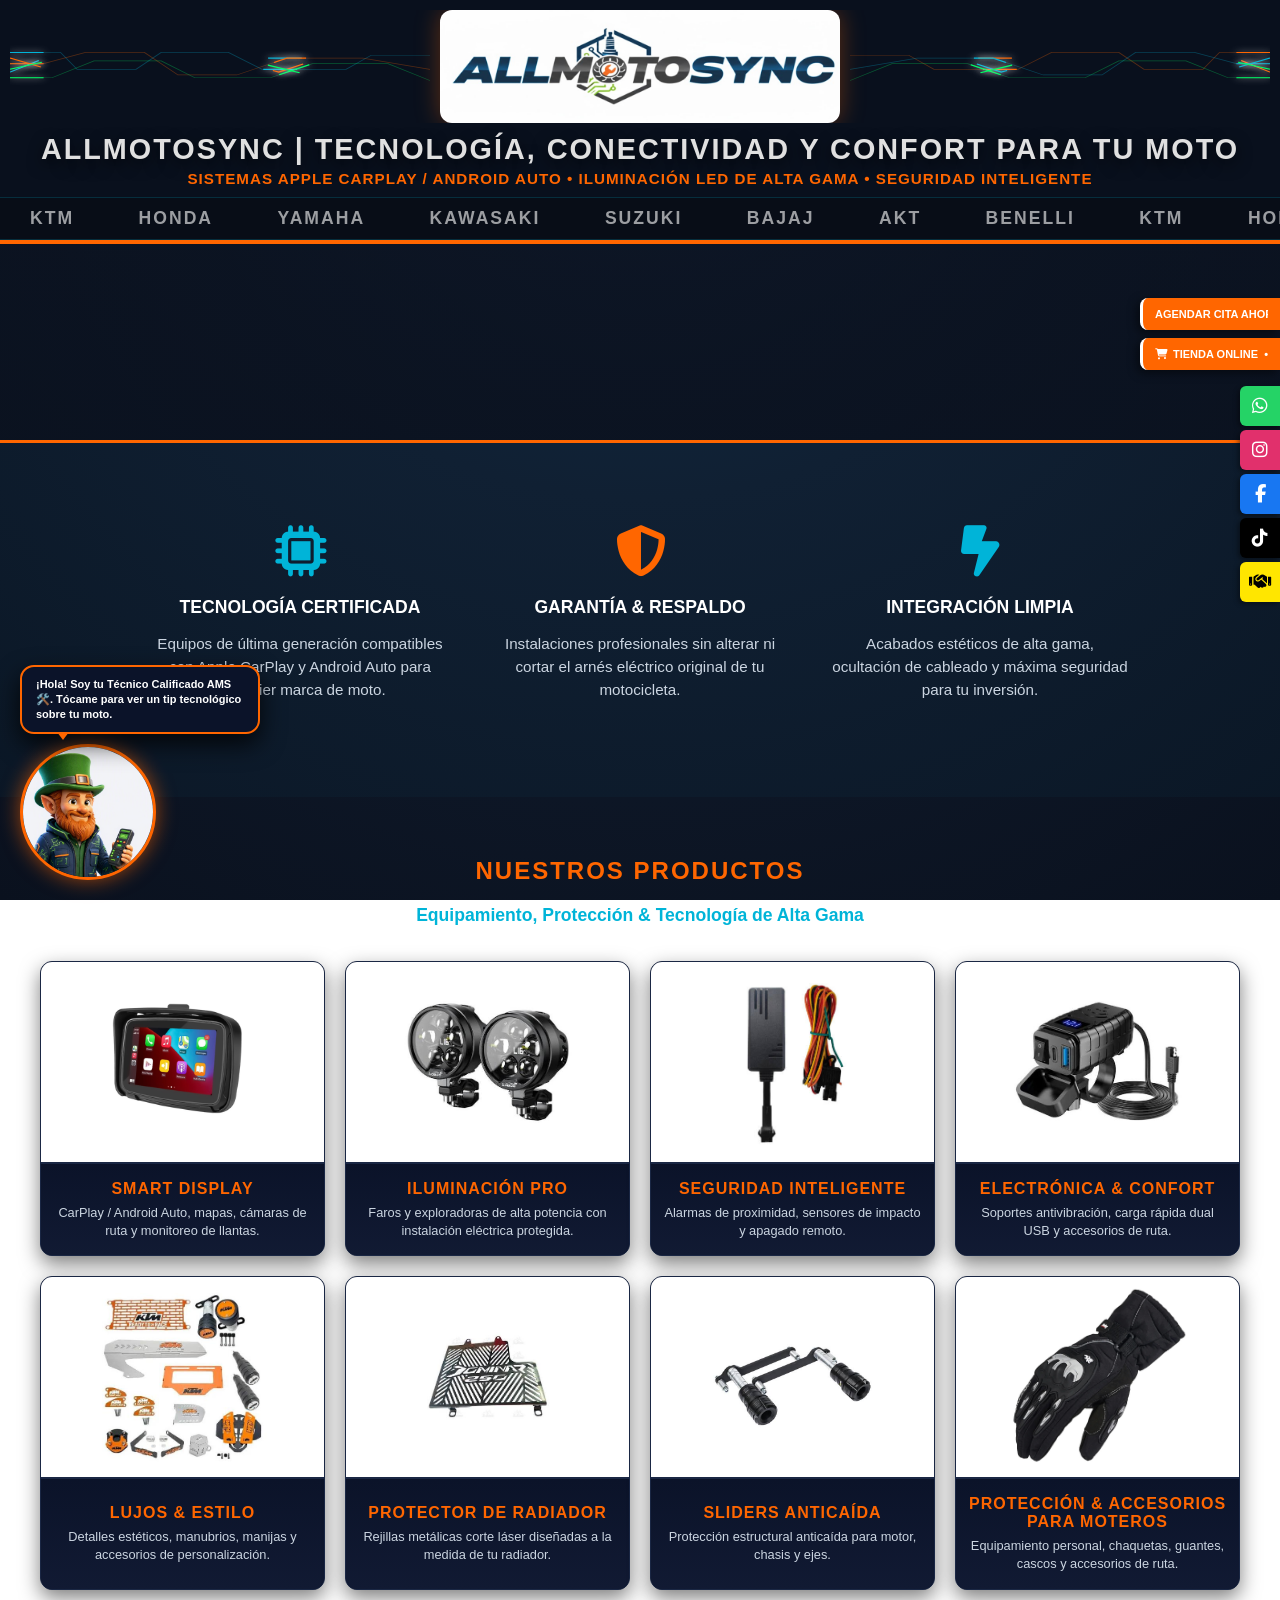
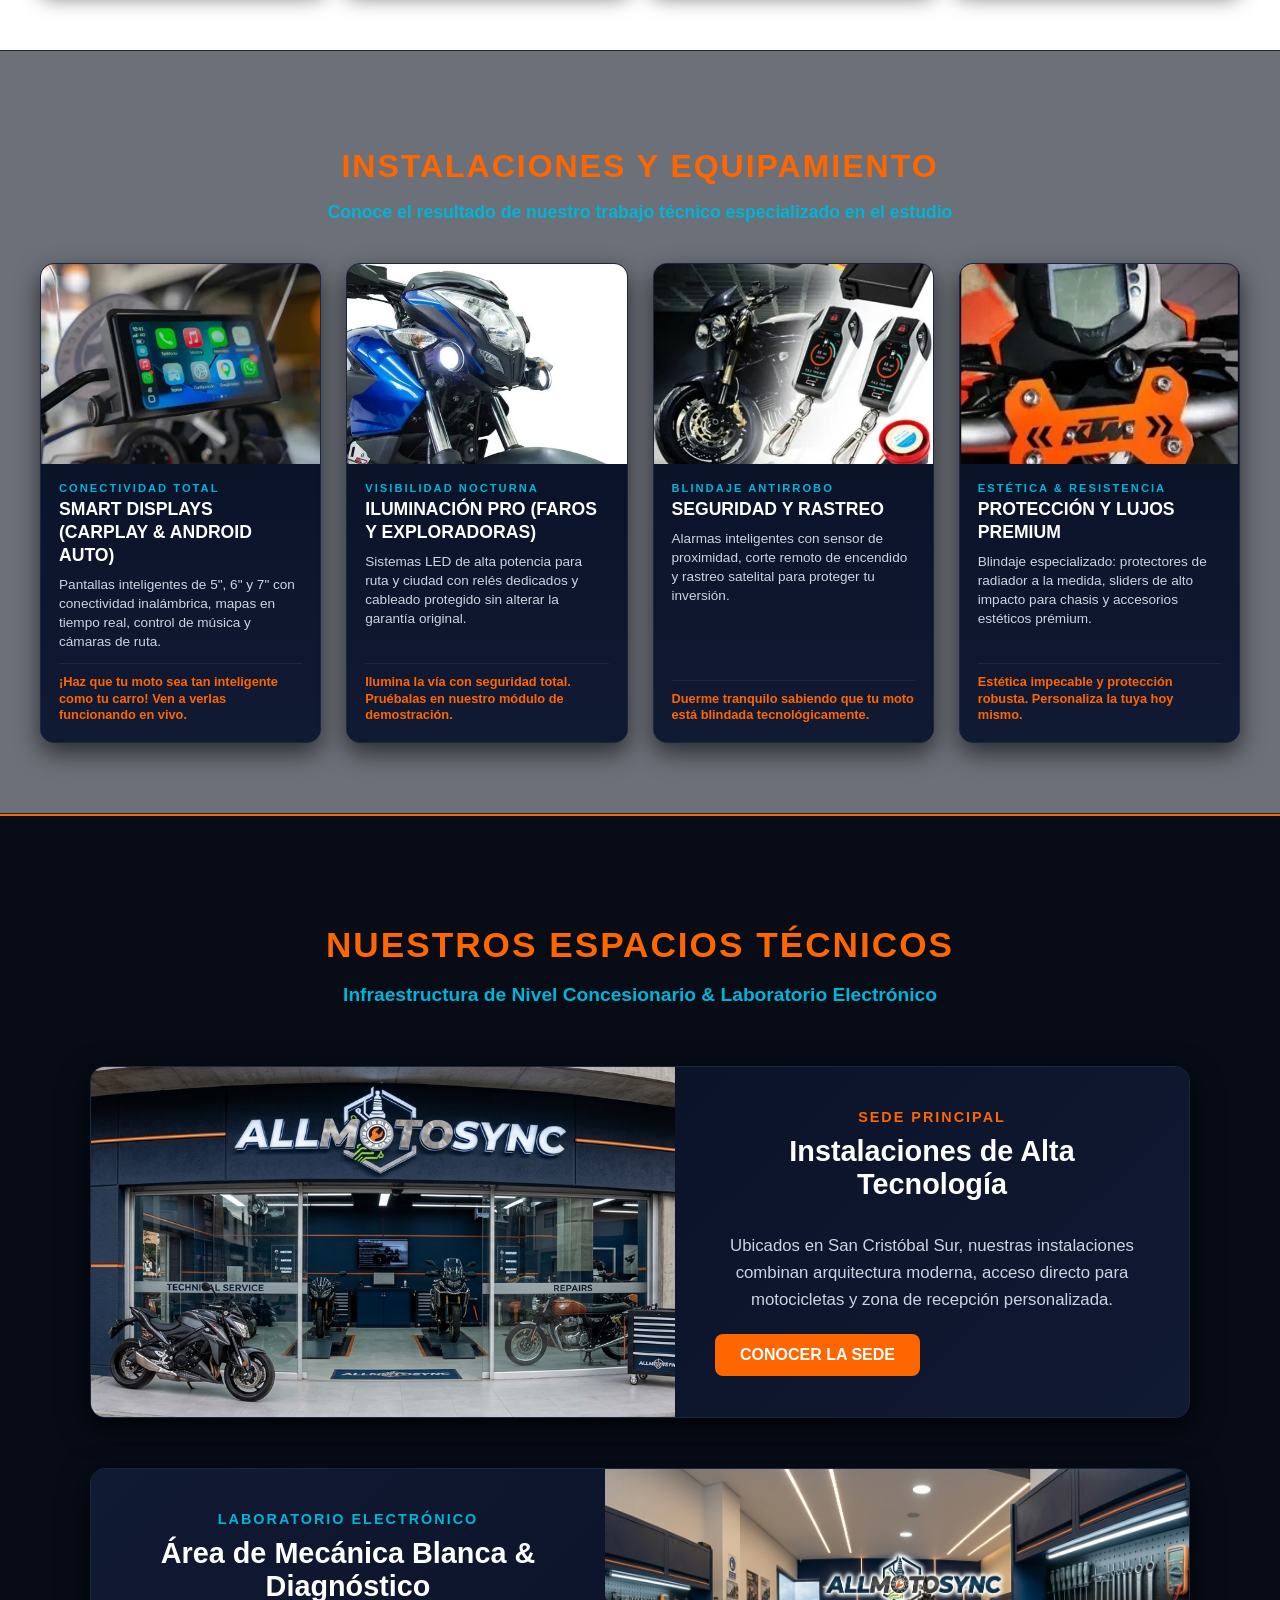
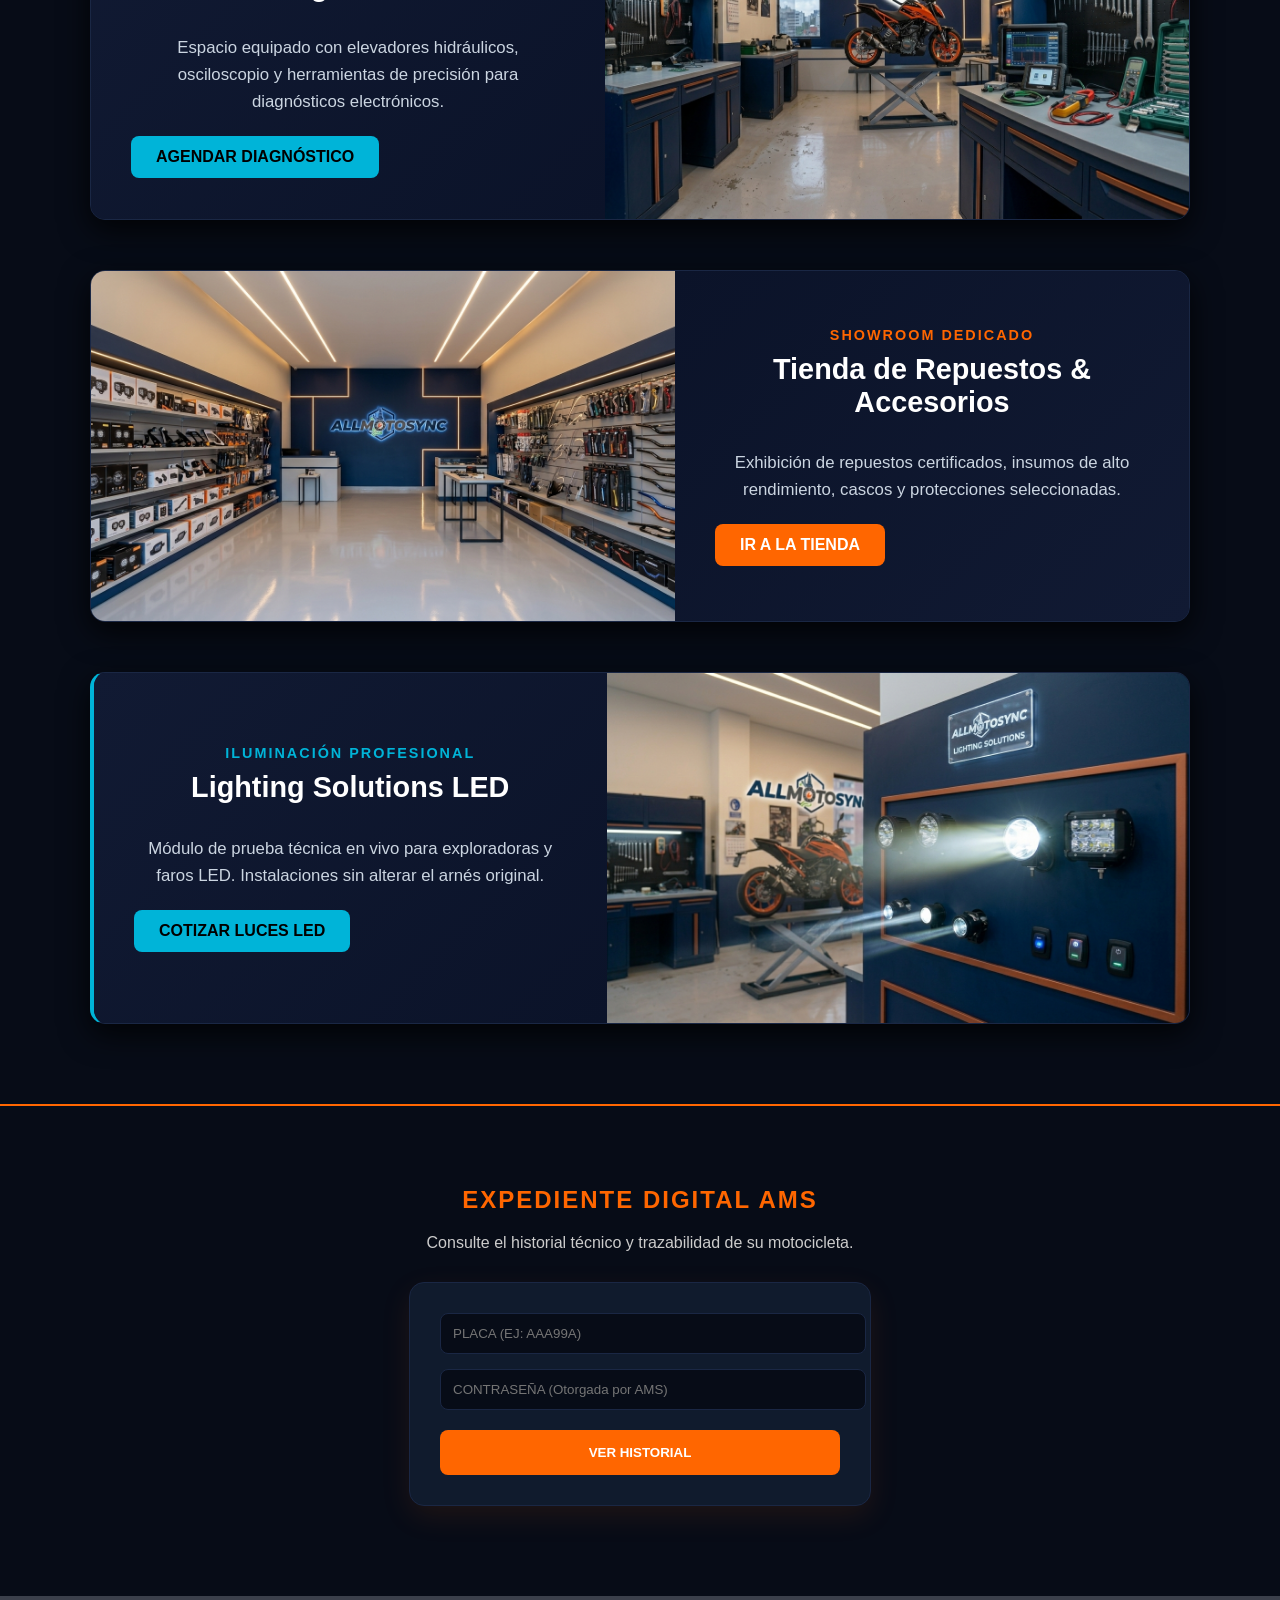
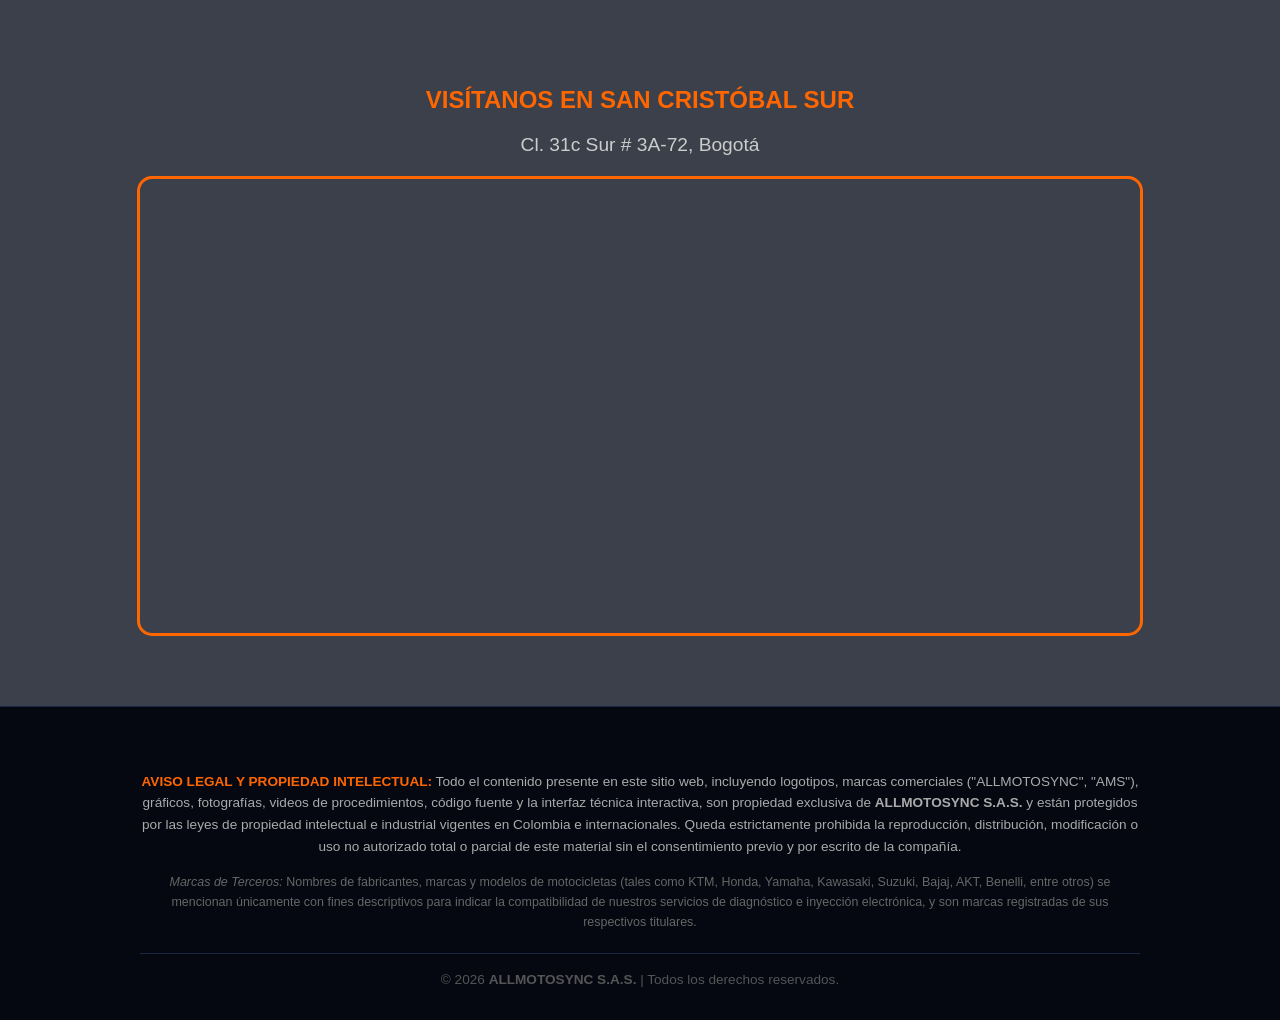
==== commit 00653f45: "Update index.html" ====
--- a/index.html
+++ b/index.html
@@ -19,16 +19,25 @@
     <noscript><iframe src="https://www.googletagmanager.com/ns.html?id=GTM-T94LJCGB" height="0" width="0" style="display:none;visibility:hidden"></iframe></noscript>
     
     <header id="miHeader" class="header-principal">
-        <!-- Circuitos Estilo PCB Extendido de Lado a Lado -->
+        <!-- Circuitos Estilo PCB de 6 Líneas Entrecruzadas -->
         <div class="header-circuitos-container">
             <!-- Circuito Izquierdo -->
             <div class="circuito-lado">
-                <svg viewBox="0 0 500 60" preserveAspectRatio="none">
+                <svg viewBox="0 0 500 80" preserveAspectRatio="none">
+                    <!-- Pistas de base (sutiles) -->
                     <path d="M 0,15 L 60,15 L 80,45 L 150,45 L 180,15 L 260,15 L 300,45 L 400,45 L 430,20 L 500,20" class="pista-base" stroke="#00b4d8" />
-                    <path d="M 0,40 L 40,40 L 90,15 L 160,15 L 200,45 L 270,45 L 330,15 L 420,15 L 500,35" class="pista-base" stroke="#ff9f1c" opacity="0.4" />
+                    <path d="M 0,35 L 40,35 L 90,15 L 160,15 L 200,55 L 270,55 L 330,25 L 420,25 L 500,45" class="pista-base" stroke="#FF6600" opacity="0.4" />
+                    <path d="M 0,60 L 50,60 L 100,30 L 180,30 L 220,60 L 310,60 L 360,35 L 450,35 L 500,65" class="pista-base" stroke="#00ff66" opacity="0.4" />
+
+                    <!-- Impulsos eléctricos activos (2 Azules, 2 Naranjas, 2 Verdes entrelazados) -->
+                    <path d="M 0,15 L 60,15 L 80,45 L 150,45 L 180,15 L 260,15 L 300,45 L 400,45 L 430,20 L 500,20" class="impulso-electrico" stroke="#00b4d8" style="animation-duration: 6s;" />
+                    <path d="M 0,50 L 50,20 L 120,20 L 150,55 L 230,55 L 280,25 L 350,25 L 410,55 L 500,55" class="impulso-electrico" stroke="#00b4d8" style="animation-duration: 7.5s;" />
                     
-                    <path d="M 0,15 L 60,15 L 80,45 L 150,45 L 180,15 L 260,15 L 300,45 L 400,45 L 430,20 L 500,20" class="impulso-electrico" stroke="#ff9f1c" />
-                    <path d="M 0,40 L 40,40 L 90,15 L 160,15 L 200,45 L 270,45 L 330,15 L 420,15 L 500,35" class="impulso-electrico" stroke="#00b4d8" style="animation-duration: 5s;" />
+                    <path d="M 0,35 L 40,35 L 90,15 L 160,15 L 200,55 L 270,55 L 330,25 L 420,25 L 500,45" class="impulso-electrico" stroke="#FF6600" style="animation-duration: 6.5s;" />
+                    <path d="M 0,25 L 70,55 L 130,25 L 190,45 L 250,20 L 320,50 L 380,20 L 460,45 L 500,30" class="impulso-electrico" stroke="#FF6600" style="animation-duration: 8s;" />
+
+                    <path d="M 0,60 L 50,60 L 100,30 L 180,30 L 220,60 L 310,60 L 360,35 L 450,35 L 500,65" class="impulso-electrico" stroke="#00ff66" style="animation-duration: 7s;" />
+                    <path d="M 0,45 L 60,25 L 110,60 L 170,35 L 240,65 L 300,35 L 370,60 L 440,25 L 500,50" class="impulso-electrico" stroke="#00ff66" style="animation-duration: 8.5s;" />
                 </svg>
             </div>
  
@@ -36,19 +45,28 @@
  
             <!-- Circuito Derecho -->
             <div class="circuito-lado circuito-der">
-                <svg viewBox="0 0 500 60" preserveAspectRatio="none">
-                    <path d="M 500,15 L 440,15 L 420,45 L 350,45 L 320,15 L 240,15 L 200,45 L 100,45 L 70,20 L 0,20" class="pista-base" stroke="#ff9f1c" />
-                    <path d="M 500,40 L 460,40 L 410,15 L 340,15 L 300,45 L 230,45 L 170,15 L 80,15 L 0,35" class="pista-base" stroke="#00b4d8" opacity="0.4" />
+                <svg viewBox="0 0 500 80" preserveAspectRatio="none">
+                    <!-- Pistas de base -->
+                    <path d="M 500,15 L 440,15 L 420,45 L 350,45 L 320,15 L 240,15 L 200,45 L 100,45 L 70,20 L 0,20" class="pista-base" stroke="#FF6600" />
+                    <path d="M 500,35 L 460,35 L 410,15 L 340,15 L 300,55 L 230,55 L 170,25 L 80,25 L 0,45" class="pista-base" stroke="#00b4d8" opacity="0.4" />
+                    <path d="M 500,60 L 450,60 L 400,30 L 320,30 L 280,60 L 190,60 L 140,35 L 50,35 L 0,65" class="pista-base" stroke="#00ff66" opacity="0.4" />
+
+                    <!-- Impulsos eléctricos activos (Entrecruzados y lentos) -->
+                    <path d="M 500,15 L 440,15 L 420,45 L 350,45 L 320,15 L 240,15 L 200,45 L 100,45 L 70,20 L 0,20" class="impulso-electrico" stroke="#FF6600" style="animation-duration: 6s;" />
+                    <path d="M 500,50 L 450,20 L 380,20 L 350,55 L 270,55 L 220,25 L 150,25 L 90,55 L 0,55" class="impulso-electrico" stroke="#FF6600" style="animation-duration: 7.5s;" />
                     
-                    <path d="M 500,15 L 440,15 L 420,45 L 350,45 L 320,15 L 240,15 L 200,45 L 100,45 L 70,20 L 0,20" class="impulso-electrico" stroke="#00b4d8" />
-                    <path d="M 500,40 L 460,40 L 410,15 L 340,15 L 300,45 L 230,45 L 170,15 L 80,15 L 0,35" class="impulso-electrico" stroke="#ff9f1c" style="animation-duration: 5.5s;" />
+                    <path d="M 500,35 L 460,35 L 410,15 L 340,15 L 300,55 L 230,55 L 170,25 L 80,25 L 0,45" class="impulso-electrico" stroke="#00b4d8" style="animation-duration: 6.5s;" />
+                    <path d="M 500,25 L 430,55 L 370,25 L 310,45 L 250,20 L 180,50 L 120,20 L 40,45 L 0,30" class="impulso-electrico" stroke="#00b4d8" style="animation-duration: 8s;" />
+
+                    <path d="M 500,60 L 450,60 L 400,30 L 320,30 L 280,60 L 190,60 L 140,35 L 50,35 L 0,65" class="impulso-electrico" stroke="#00ff66" style="animation-duration: 7s;" />
+                    <path d="M 500,45 L 440,25 L 390,60 L 330,35 L 260,65 L 200,35 L 130,60 L 60,25 L 0,50" class="impulso-electrico" stroke="#00ff66" style="animation-duration: 8.5s;" />
                 </svg>
             </div>
         </div>
           
         <!-- HERO SECTION -->
         <div class="titulos-hero">
-            <h1>TECNOLOGÍA, CONECTIVIDAD Y CONFORT PARA TU MOTO</h1>
+            <h1>ALLMOTOSYNC | TECNOLOGÍA, CONECTIVIDAD Y CONFORT PARA TU MOTO</h1>
             <p>Sistemas Apple CarPlay / Android Auto &bull; Iluminación LED de Alta Gama &bull; Seguridad Inteligente</p>
         </div>
  
@@ -62,7 +80,6 @@
             </div>
         </div>
     </header>
- 
     <div class="relleno-header"></div>
  
     <!-- MENÚ FLOTANTE LATERAL -->
--- a/CSS/styles.css
+++ b/CSS/styles.css
@@ -78,7 +78,8 @@
     transition: all 0.35s ease;
     filter: drop-shadow(0px 0px 12px rgba(255, 102, 0, 0.35));
     display: block;
-    margin: 0 auto;
+    margin: 0 auto !important;
+    float: none !important;
     flex-shrink: 0;
 }
 
@@ -86,6 +87,7 @@
     transition: all 0.35s ease; 
     margin-top: 10px; 
     width: 100%;
+    text-align: center;
 }
 .titulos-hero h1 { 
     font-size: 1.8rem; 
@@ -140,15 +142,19 @@
     padding: 5px 0 0 0 !important; 
 }
 .header-reducido .circuito-lado { 
-    display: none !important; /* Oculta circuitos laterales al bajar para ganar espacio */
+    display: none !important; 
 }
 .header-reducido .header-circuitos-container { 
-    justify-content: center !important; 
+    justify-content: center !important;
+    display: flex !important;
+    width: 100% !important;
 }
 .header-reducido #logo-ams { 
-    width: 150px !important; /* Logo compacto pero completamente visible y centrado */
+    width: 150px !important; 
     max-width: 40% !important;
     margin: 0 auto !important;
+    display: block !important;
+    float: none !important;
 }
 .header-reducido .titulos-hero { 
     margin-top: 2px !important; 
@@ -458,11 +464,18 @@
 /* --- RESPONSIVIDAD PARA CELULARES --- */
 @media (max-width: 768px) {
     .circuito-lado { display: none !important; }
+    .header-circuitos-container { justify-content: center !important; }
     
     .titulos-hero h1 { font-size: 1.25rem; letter-spacing: 1px; }
     .titulos-hero p { font-size: 0.8rem; }
     
-    #logo-ams { width: 280px; max-width: 70%; }
+    #logo-ams { 
+        width: 260px !important; 
+        max-width: 70% !important; 
+        margin: 0 auto !important;
+        display: block !important;
+        float: none !important;
+    }
     
     .relleno-header { height: 360px; }
 
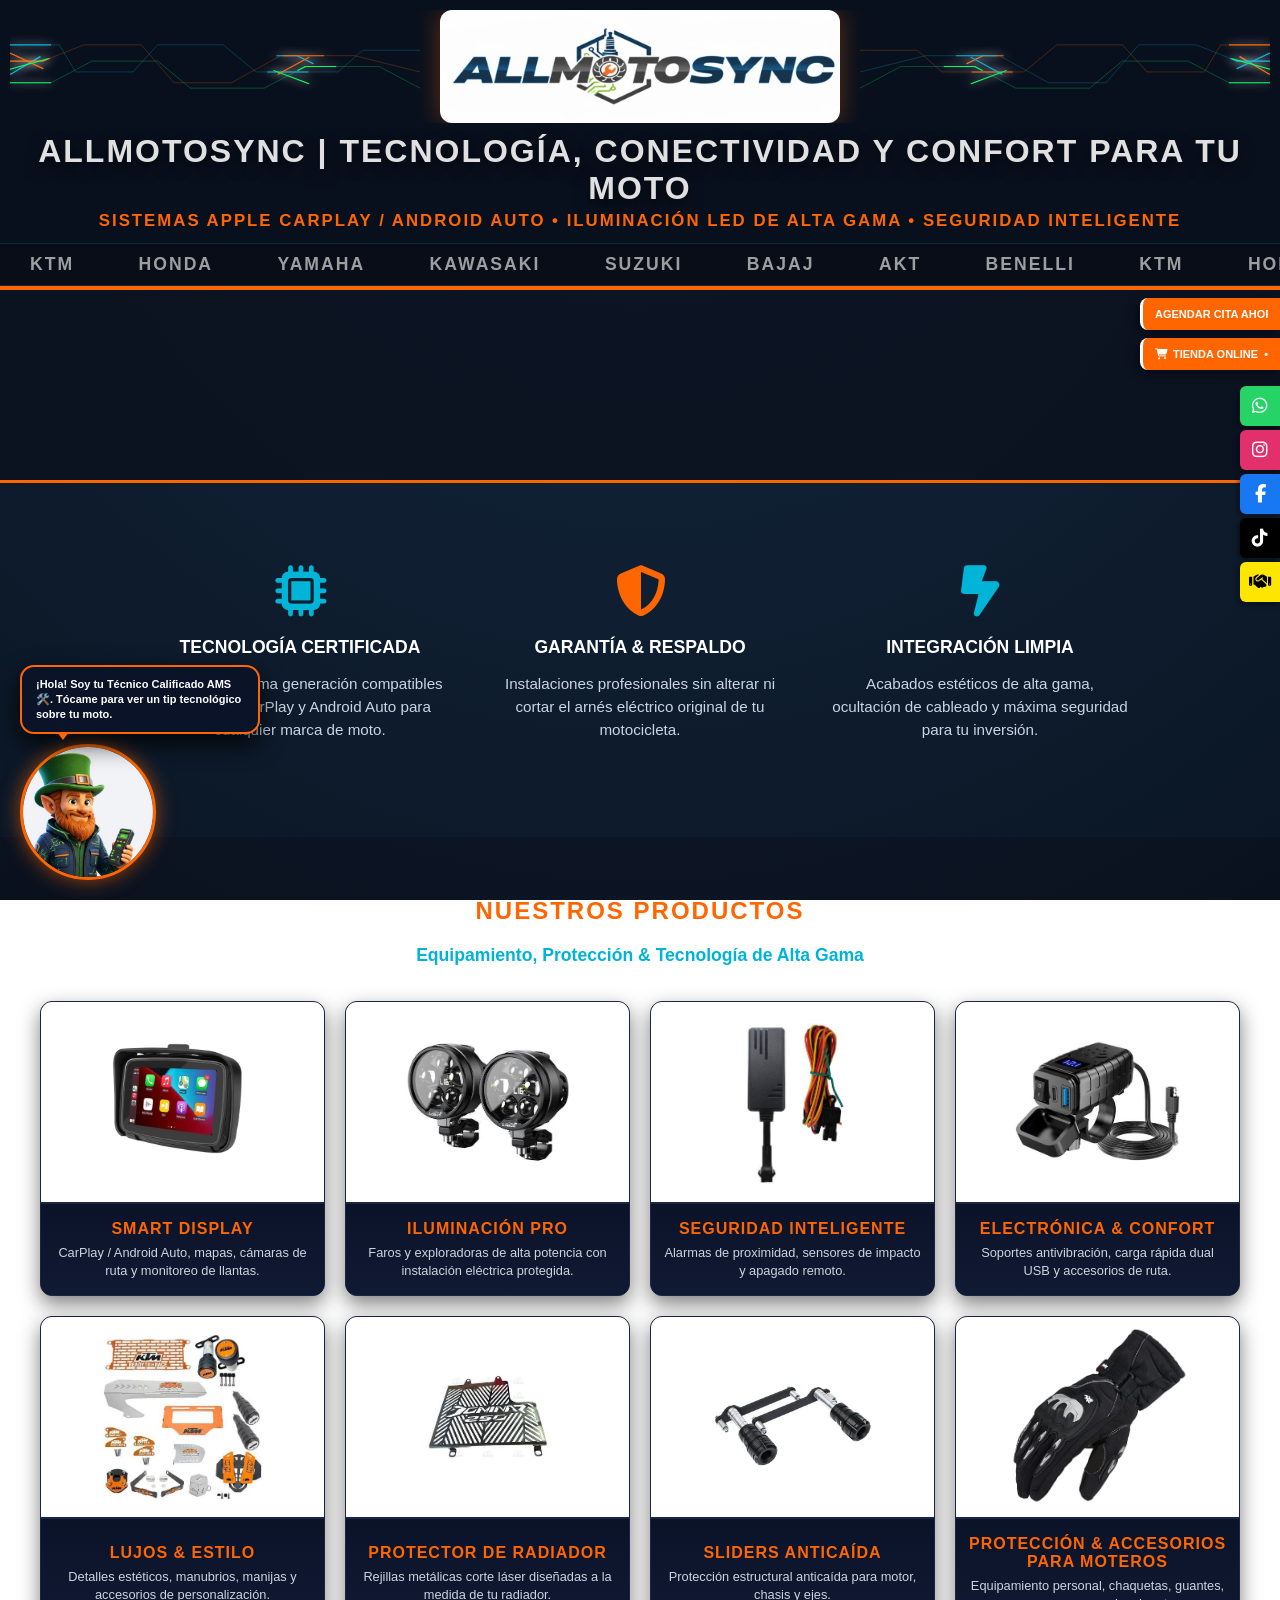
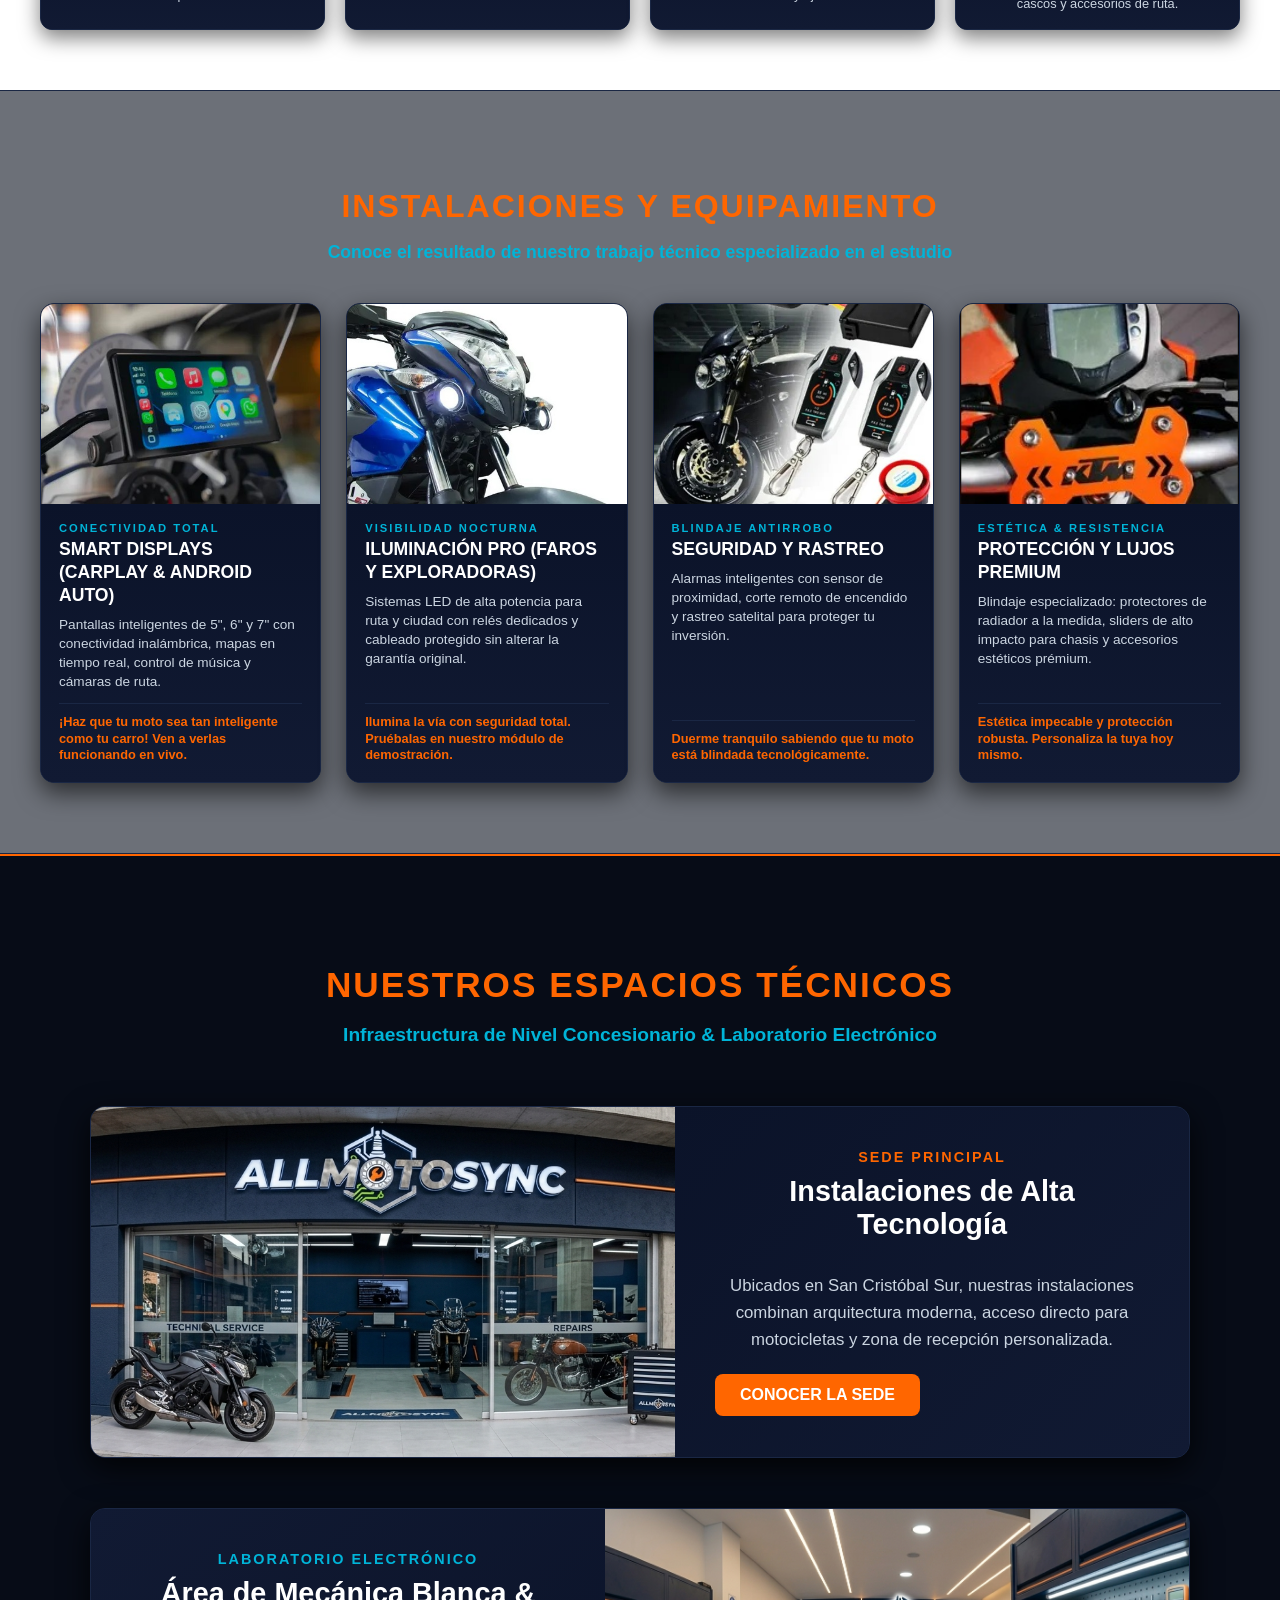
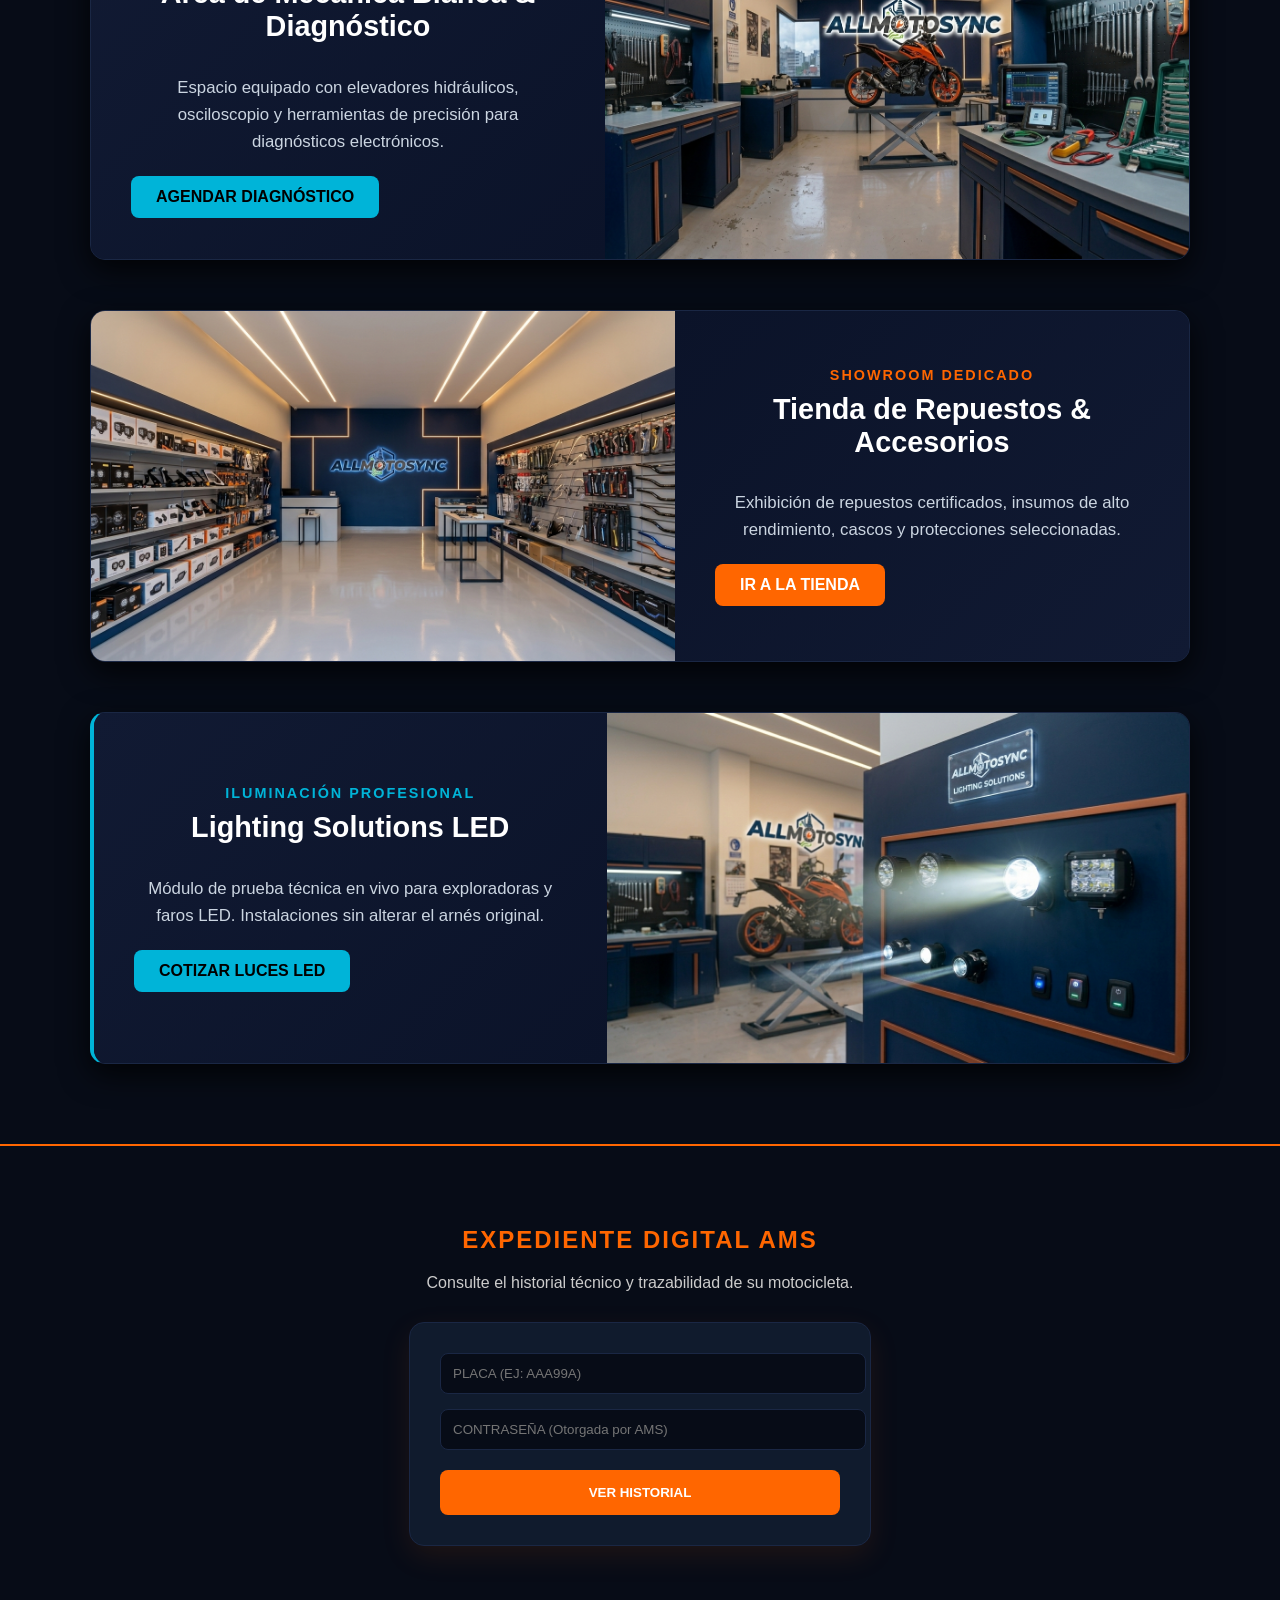
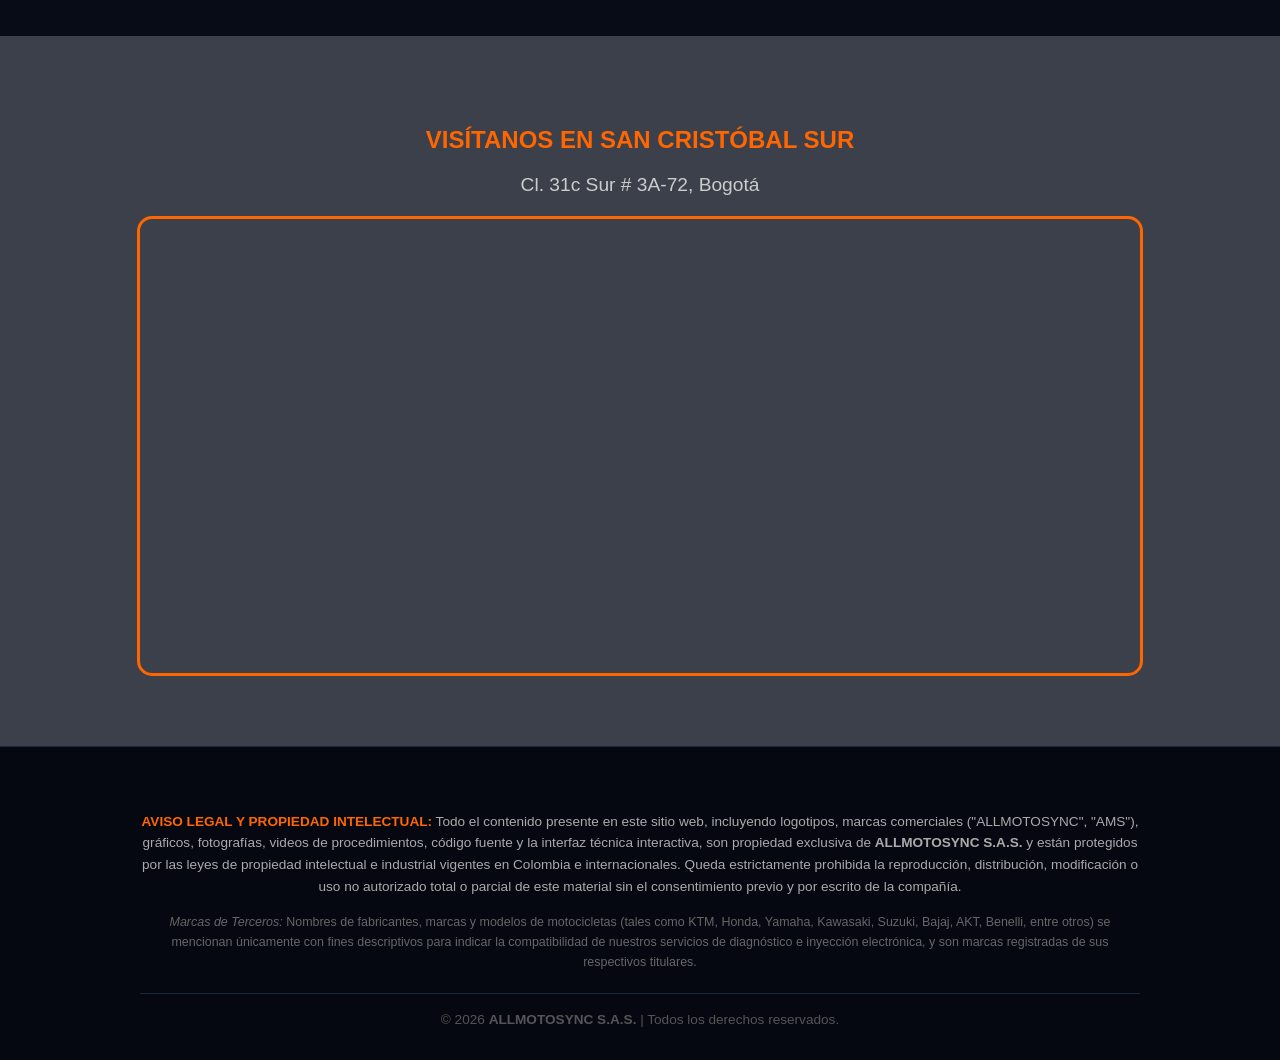
==== commit 34dc21ed: "Update index.html" ====
--- a/index.html
+++ b/index.html
@@ -19,25 +19,25 @@
     <noscript><iframe src="https://www.googletagmanager.com/ns.html?id=GTM-T94LJCGB" height="0" width="0" style="display:none;visibility:hidden"></iframe></noscript>
     
     <header id="miHeader" class="header-principal">
-        <!-- Circuitos Estilo PCB de 6 Líneas Entrecruzadas -->
+        <!-- Circuitos Estilo PCB con más espacio vertical -->
         <div class="header-circuitos-container">
             <!-- Circuito Izquierdo -->
             <div class="circuito-lado">
-                <svg viewBox="0 0 500 80" preserveAspectRatio="none">
-                    <!-- Pistas de base (sutiles) -->
-                    <path d="M 0,15 L 60,15 L 80,45 L 150,45 L 180,15 L 260,15 L 300,45 L 400,45 L 430,20 L 500,20" class="pista-base" stroke="#00b4d8" />
-                    <path d="M 0,35 L 40,35 L 90,15 L 160,15 L 200,55 L 270,55 L 330,25 L 420,25 L 500,45" class="pista-base" stroke="#FF6600" opacity="0.4" />
-                    <path d="M 0,60 L 50,60 L 100,30 L 180,30 L 220,60 L 310,60 L 360,35 L 450,35 L 500,65" class="pista-base" stroke="#00ff66" opacity="0.4" />
-
-                    <!-- Impulsos eléctricos activos (2 Azules, 2 Naranjas, 2 Verdes entrelazados) -->
-                    <path d="M 0,15 L 60,15 L 80,45 L 150,45 L 180,15 L 260,15 L 300,45 L 400,45 L 430,20 L 500,20" class="impulso-electrico" stroke="#00b4d8" style="animation-duration: 6s;" />
-                    <path d="M 0,50 L 50,20 L 120,20 L 150,55 L 230,55 L 280,25 L 350,25 L 410,55 L 500,55" class="impulso-electrico" stroke="#00b4d8" style="animation-duration: 7.5s;" />
+                <svg viewBox="0 0 500 120" preserveAspectRatio="none">
+                    <!-- Pistas de base -->
+                    <path d="M 0,20 L 60,20 L 80,70 L 150,70 L 180,20 L 260,20 L 300,70 L 400,70 L 430,30 L 500,30" class="pista-base" stroke="#00b4d8" />
+                    <path d="M 0,50 L 40,50 L 90,20 L 160,20 L 200,90 L 270,90 L 330,40 L 420,40 L 500,70" class="pista-base" stroke="#FF6600" opacity="0.4" />
+                    <path d="M 0,90 L 50,90 L 100,50 L 180,50 L 220,100 L 310,100 L 360,60 L 450,60 L 500,100" class="pista-base" stroke="#00ff66" opacity="0.4" />
+
+                    <!-- Impulsos eléctricos lentos y fluidos (2 Azules, 2 Naranjas, 2 Verdes) -->
+                    <path d="M 0,20 L 60,20 L 80,70 L 150,70 L 180,20 L 260,20 L 300,70 L 400,70 L 430,30 L 500,30" class="impulso-electrico" stroke="#00b4d8" style="animation-duration: 14s;" />
+                    <path d="M 0,75 L 50,30 L 120,30 L 150,90 L 230,90 L 280,40 L 350,40 L 410,85 L 500,85" class="impulso-electrico" stroke="#00b4d8" style="animation-duration: 16s;" />
                     
-                    <path d="M 0,35 L 40,35 L 90,15 L 160,15 L 200,55 L 270,55 L 330,25 L 420,25 L 500,45" class="impulso-electrico" stroke="#FF6600" style="animation-duration: 6.5s;" />
-                    <path d="M 0,25 L 70,55 L 130,25 L 190,45 L 250,20 L 320,50 L 380,20 L 460,45 L 500,30" class="impulso-electrico" stroke="#FF6600" style="animation-duration: 8s;" />
-
-                    <path d="M 0,60 L 50,60 L 100,30 L 180,30 L 220,60 L 310,60 L 360,35 L 450,35 L 500,65" class="impulso-electrico" stroke="#00ff66" style="animation-duration: 7s;" />
-                    <path d="M 0,45 L 60,25 L 110,60 L 170,35 L 240,65 L 300,35 L 370,60 L 440,25 L 500,50" class="impulso-electrico" stroke="#00ff66" style="animation-duration: 8.5s;" />
+                    <path d="M 0,50 L 40,50 L 90,20 L 160,20 L 200,90 L 270,90 L 330,40 L 420,40 L 500,70" class="impulso-electrico" stroke="#FF6600" style="animation-duration: 15s;" />
+                    <path d="M 0,35 L 70,85 L 130,40 L 190,75 L 250,30 L 320,80 L 380,30 L 460,75 L 500,45" class="impulso-electrico" stroke="#FF6600" style="animation-duration: 17s;" />
+
+                    <path d="M 0,90 L 50,90 L 100,50 L 180,50 L 220,100 L 310,100 L 360,60 L 450,60 L 500,100" class="impulso-electrico" stroke="#00ff66" style="animation-duration: 14.5s;" />
+                    <path d="M 0,65 L 60,40 L 110,95 L 170,55 L 240,105 L 300,55 L 370,95 L 440,40 L 500,80" class="impulso-electrico" stroke="#00ff66" style="animation-duration: 18s;" />
                 </svg>
             </div>
  
@@ -45,21 +45,21 @@
  
             <!-- Circuito Derecho -->
             <div class="circuito-lado circuito-der">
-                <svg viewBox="0 0 500 80" preserveAspectRatio="none">
+                <svg viewBox="0 0 500 120" preserveAspectRatio="none">
                     <!-- Pistas de base -->
-                    <path d="M 500,15 L 440,15 L 420,45 L 350,45 L 320,15 L 240,15 L 200,45 L 100,45 L 70,20 L 0,20" class="pista-base" stroke="#FF6600" />
-                    <path d="M 500,35 L 460,35 L 410,15 L 340,15 L 300,55 L 230,55 L 170,25 L 80,25 L 0,45" class="pista-base" stroke="#00b4d8" opacity="0.4" />
-                    <path d="M 500,60 L 450,60 L 400,30 L 320,30 L 280,60 L 190,60 L 140,35 L 50,35 L 0,65" class="pista-base" stroke="#00ff66" opacity="0.4" />
-
-                    <!-- Impulsos eléctricos activos (Entrecruzados y lentos) -->
-                    <path d="M 500,15 L 440,15 L 420,45 L 350,45 L 320,15 L 240,15 L 200,45 L 100,45 L 70,20 L 0,20" class="impulso-electrico" stroke="#FF6600" style="animation-duration: 6s;" />
-                    <path d="M 500,50 L 450,20 L 380,20 L 350,55 L 270,55 L 220,25 L 150,25 L 90,55 L 0,55" class="impulso-electrico" stroke="#FF6600" style="animation-duration: 7.5s;" />
+                    <path d="M 500,20 L 440,20 L 420,70 L 350,70 L 320,20 L 240,20 L 200,70 L 100,70 L 70,30 L 0,30" class="pista-base" stroke="#FF6600" />
+                    <path d="M 500,50 L 460,50 L 410,20 L 340,20 L 300,90 L 230,90 L 170,40 L 80,40 L 0,70" class="pista-base" stroke="#00b4d8" opacity="0.4" />
+                    <path d="M 500,90 L 450,90 L 400,50 L 320,50 L 280,100 L 190,100 L 140,60 L 50,60 L 0,100" class="pista-base" stroke="#00ff66" opacity="0.4" />
+
+                    <!-- Impulsos eléctricos lentos y fluidos -->
+                    <path d="M 500,20 L 440,20 L 420,70 L 350,70 L 320,20 L 240,20 L 200,70 L 100,70 L 70,30 L 0,30" class="impulso-electrico" stroke="#FF6600" style="animation-duration: 14s;" />
+                    <path d="M 500,75 L 450,30 L 380,30 L 350,90 L 270,90 L 220,40 L 150,40 L 90,85 L 0,85" class="impulso-electrico" stroke="#FF6600" style="animation-duration: 16s;" />
                     
-                    <path d="M 500,35 L 460,35 L 410,15 L 340,15 L 300,55 L 230,55 L 170,25 L 80,25 L 0,45" class="impulso-electrico" stroke="#00b4d8" style="animation-duration: 6.5s;" />
-                    <path d="M 500,25 L 430,55 L 370,25 L 310,45 L 250,20 L 180,50 L 120,20 L 40,45 L 0,30" class="impulso-electrico" stroke="#00b4d8" style="animation-duration: 8s;" />
-
-                    <path d="M 500,60 L 450,60 L 400,30 L 320,30 L 280,60 L 190,60 L 140,35 L 50,35 L 0,65" class="impulso-electrico" stroke="#00ff66" style="animation-duration: 7s;" />
-                    <path d="M 500,45 L 440,25 L 390,60 L 330,35 L 260,65 L 200,35 L 130,60 L 60,25 L 0,50" class="impulso-electrico" stroke="#00ff66" style="animation-duration: 8.5s;" />
+                    <path d="M 500,50 L 460,50 L 410,20 L 340,20 L 300,90 L 230,90 L 170,40 L 80,40 L 0,70" class="impulso-electrico" stroke="#00b4d8" style="animation-duration: 15s;" />
+                    <path d="M 500,35 L 430,85 L 370,40 L 310,75 L 250,30 L 180,80 L 120,30 L 40,75 L 0,45" class="impulso-electrico" stroke="#00b4d8" style="animation-duration: 17s;" />
+
+                    <path d="M 500,90 L 450,90 L 400,50 L 320,50 L 280,100 L 190,100 L 140,60 L 50,60 L 0,100" class="impulso-electrico" stroke="#00ff66" style="animation-duration: 14.5s;" />
+                    <path d="M 500,65 L 440,40 L 390,95 L 330,55 L 260,105 L 200,55 L 130,95 L 60,40 L 0,80" class="impulso-electrico" stroke="#00ff66" style="animation-duration: 18s;" />
                 </svg>
             </div>
         </div>
@@ -73,6 +73,8 @@
         <!-- Slider de marcas -->
         <div class="slider-marcas">
             <div class="contenedor-logos">
+                <span>KTM</span> <span>HONDA</span> <span>YAMAHA</span> <span>KAWASAKI</span> <span>SUZUKI</span> <span>BAJAJ</span> <span>AKT</span> <span>BENELLI</span>
+                <span>KTM</span> <span>HONDA</span> <span>YAMAHA</span> <span>KAWASAKI</span> <span>SUZUKI</span> <span>BAJAJ</span> <span>AKT</span> <span>BENELLI</span>
                 <span>KTM</span> <span>HONDA</span> <span>YAMAHA</span> <span>KAWASAKI</span> <span>SUZUKI</span> <span>BAJAJ</span> <span>AKT</span> <span>BENELLI</span>
                 <span>KTM</span> <span>HONDA</span> <span>YAMAHA</span> <span>KAWASAKI</span> <span>SUZUKI</span> <span>BAJAJ</span> <span>AKT</span> <span>BENELLI</span>
                 <span>KTM</span> <span>HONDA</span> <span>YAMAHA</span> <span>KAWASAKI</span> <span>SUZUKI</span> <span>BAJAJ</span> <span>AKT</span> <span>BENELLI</span>
--- a/CSS/styles.css
+++ b/CSS/styles.css
@@ -29,10 +29,10 @@
     box-sizing: border-box;
 }
 
-/* --- CIRCUITOS ESTILO PCB --- */
+/* --- CIRCUITOS ESTILO PCB (6 LÍNEAS ENTRECRUZADAS) --- */
 .header-circuitos-container { 
     display: flex; 
-    justify-content: center; 
+    justify-content: space-between; 
     align-items: center; 
     width: 100%; 
     padding: 0 10px; 
@@ -42,8 +42,8 @@
 
 .circuito-lado { 
     flex-grow: 1;
-    height: 45px; 
-    max-width: calc(50% - 210px); 
+    height: 65px; 
+    max-width: calc(50% - 220px); 
     transition: all 0.3s ease;
 }
 
@@ -61,26 +61,27 @@
 .impulso-electrico { 
     fill: none; 
     stroke-width: 2px; 
-    stroke-dasharray: 40 300; 
-    animation: correrPulso 4s linear infinite; 
-    filter: drop-shadow(0 0 6px currentColor); 
+    stroke-dasharray: 50 350; 
+    animation: correrPulso linear infinite; 
+    filter: drop-shadow(0 0 8px currentColor); 
 }
 
 @keyframes correrPulso { 
-    0% { stroke-dashoffset: 340; } 
+    0% { stroke-dashoffset: 400; } 
     100% { stroke-dashoffset: 0; } 
 }
 
 #logo-ams {
     width: 400px; 
-    max-width: 75%; 
+    max-width: 45%; 
     border-radius: 12px;
     transition: all 0.35s ease;
     filter: drop-shadow(0px 0px 12px rgba(255, 102, 0, 0.35));
-    display: block;
+    display: block !important;
     margin: 0 auto !important;
-    float: none !important;
     flex-shrink: 0;
+    opacity: 1 !important;
+    visibility: visible !important;
 }
 
 .titulos-hero { 
@@ -90,22 +91,20 @@
     text-align: center;
 }
 .titulos-hero h1 { 
-    font-size: 1.8rem; 
+    font-size: 2rem; 
     margin: 0; 
     font-weight: 800; 
     text-shadow: 0 5px 15px rgba(0,0,0,0.7); 
     letter-spacing: 2px; 
     text-transform: uppercase;
-    padding: 0 10px;
 }
 .titulos-hero p { 
     color: #FF6600; 
     font-weight: bold; 
-    font-size: 0.95rem; 
-    margin: 4px 0 10px 0; 
+    font-size: 1.05rem; 
+    margin: 4px 0 12px 0; 
     text-transform: uppercase; 
-    letter-spacing: 1px; 
-    padding: 0 10px;
+    letter-spacing: 2px; 
 }
 
 /* --- SLIDER DE MARCAS --- */
@@ -137,7 +136,7 @@
     100% { transform: translateX(-50%); } 
 }
 
-/* --- EFECTO SCROLL HEADER REDUCIDO (CENTRADO Y FIJO) --- */
+/* --- EFECTO SCROLL HEADER REDUCIDO (LOGO SIEMPRE VISIBLE Y CENTRADO) --- */
 .header-reducido { 
     padding: 5px 0 0 0 !important; 
 }
@@ -145,22 +144,22 @@
     display: none !important; 
 }
 .header-reducido .header-circuitos-container { 
-    justify-content: center !important;
+    justify-content: center !important; 
     display: flex !important;
-    width: 100% !important;
 }
 .header-reducido #logo-ams { 
-    width: 150px !important; 
+    width: 160px !important; 
     max-width: 40% !important;
     margin: 0 auto !important;
     display: block !important;
-    float: none !important;
+    opacity: 1 !important;
+    visibility: visible !important;
 }
 .header-reducido .titulos-hero { 
     margin-top: 2px !important; 
 }
 .header-reducido .titulos-hero h1 { 
-    font-size: 1rem !important; 
+    font-size: 1.1rem !important; 
     letter-spacing: 1px; 
 }
 .header-reducido .titulos-hero p { 
@@ -171,7 +170,7 @@
 }
 
 .relleno-header { 
-    height: 440px;
+    height: 480px;
     background: linear-gradient(rgba(10, 17, 30, 0.7), rgba(10, 17, 30, 0.8)), url('https://images.unsplash.com/photo-1558981403-c5f91cbba527?q=80&w=2070&auto=format&fit=crop') center/cover no-repeat;
     display: flex; 
     align-items: center; 
@@ -474,7 +473,8 @@
         max-width: 70% !important; 
         margin: 0 auto !important;
         display: block !important;
-        float: none !important;
+        opacity: 1 !important;
+        visibility: visible !important;
     }
     
     .relleno-header { height: 360px; }
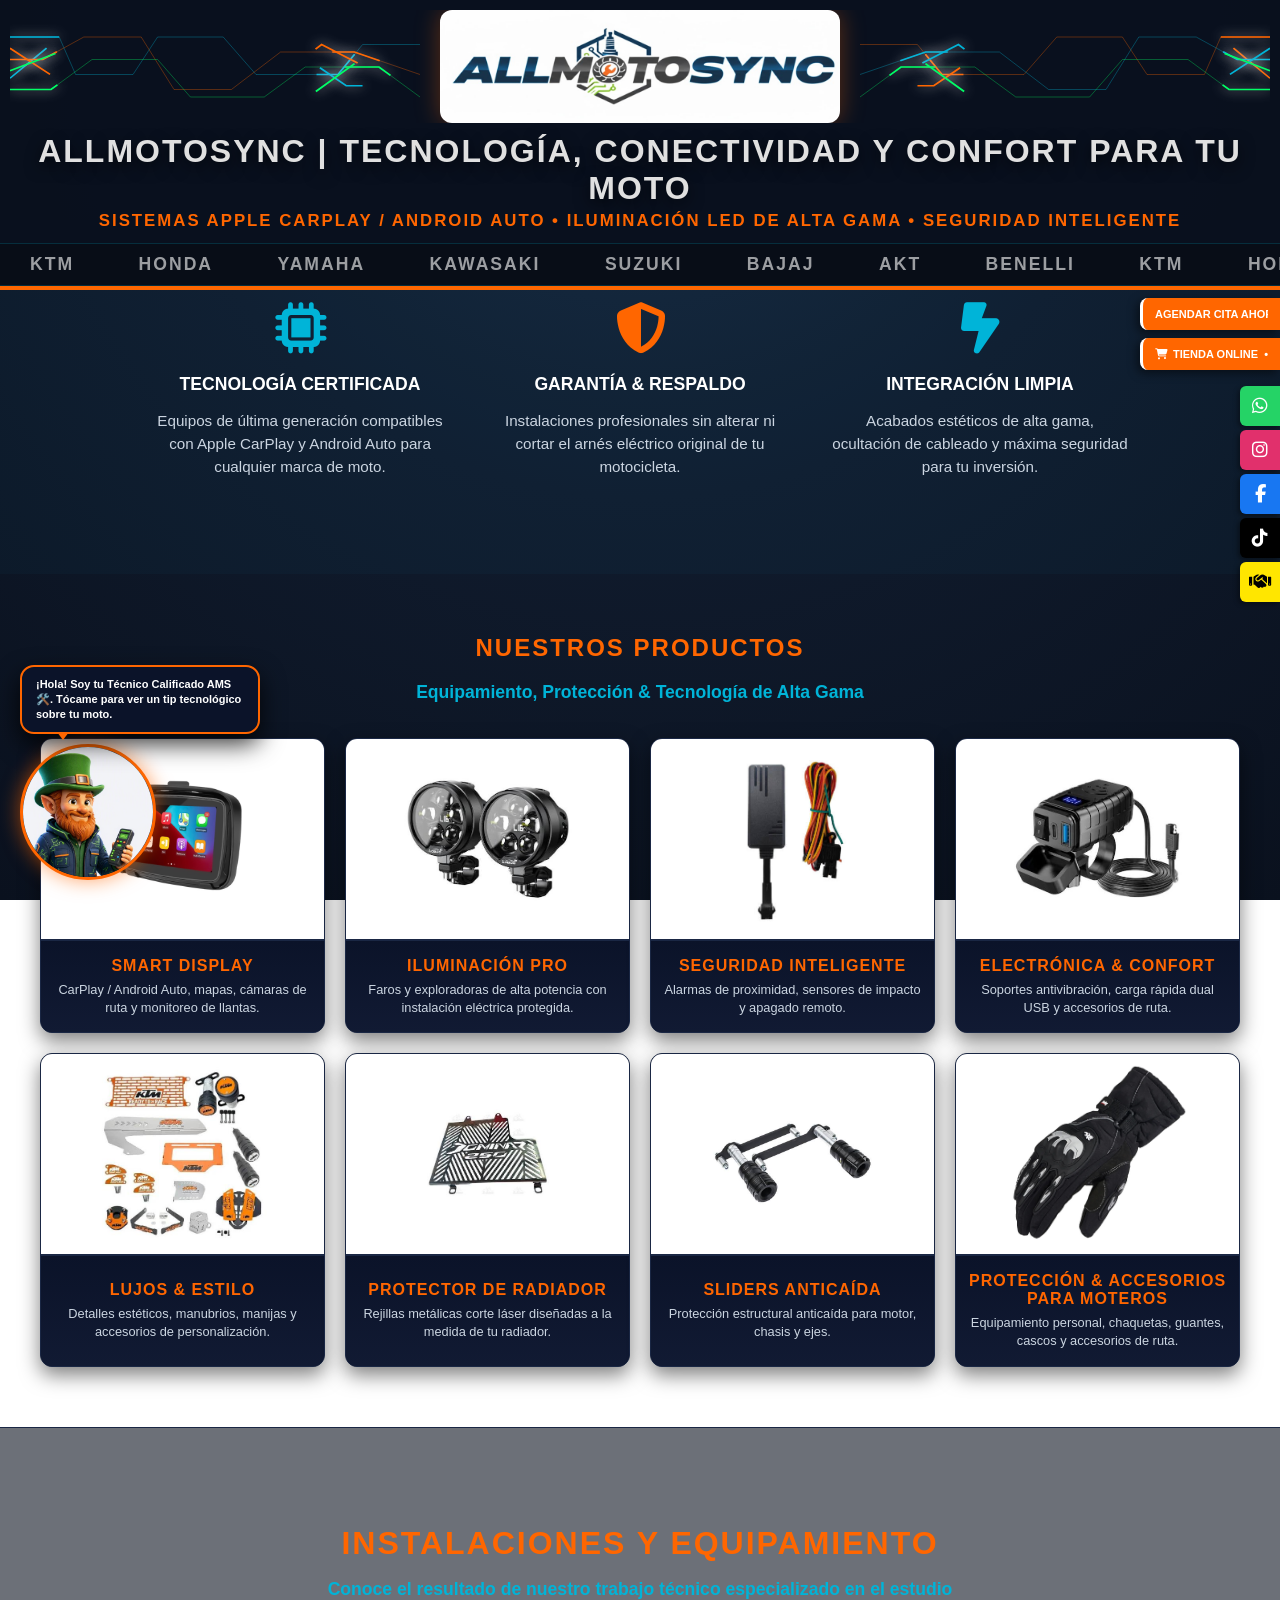
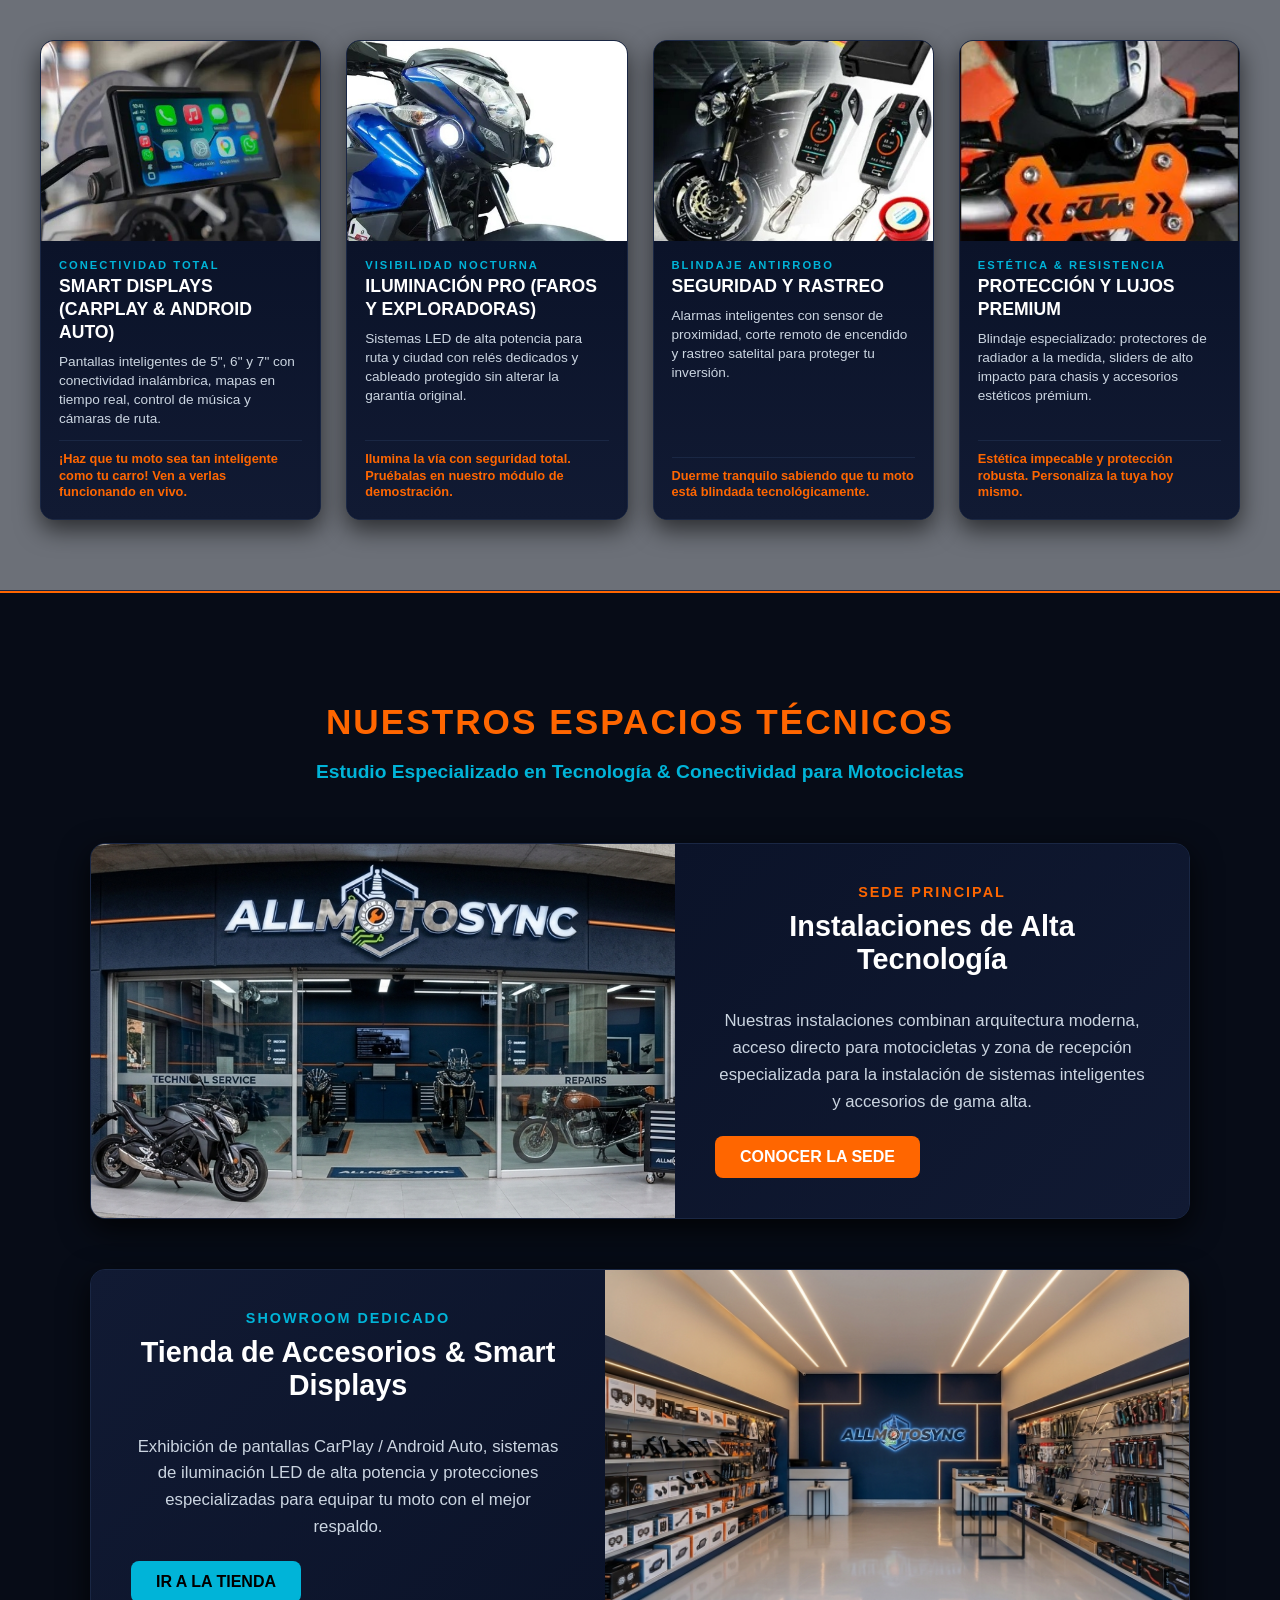
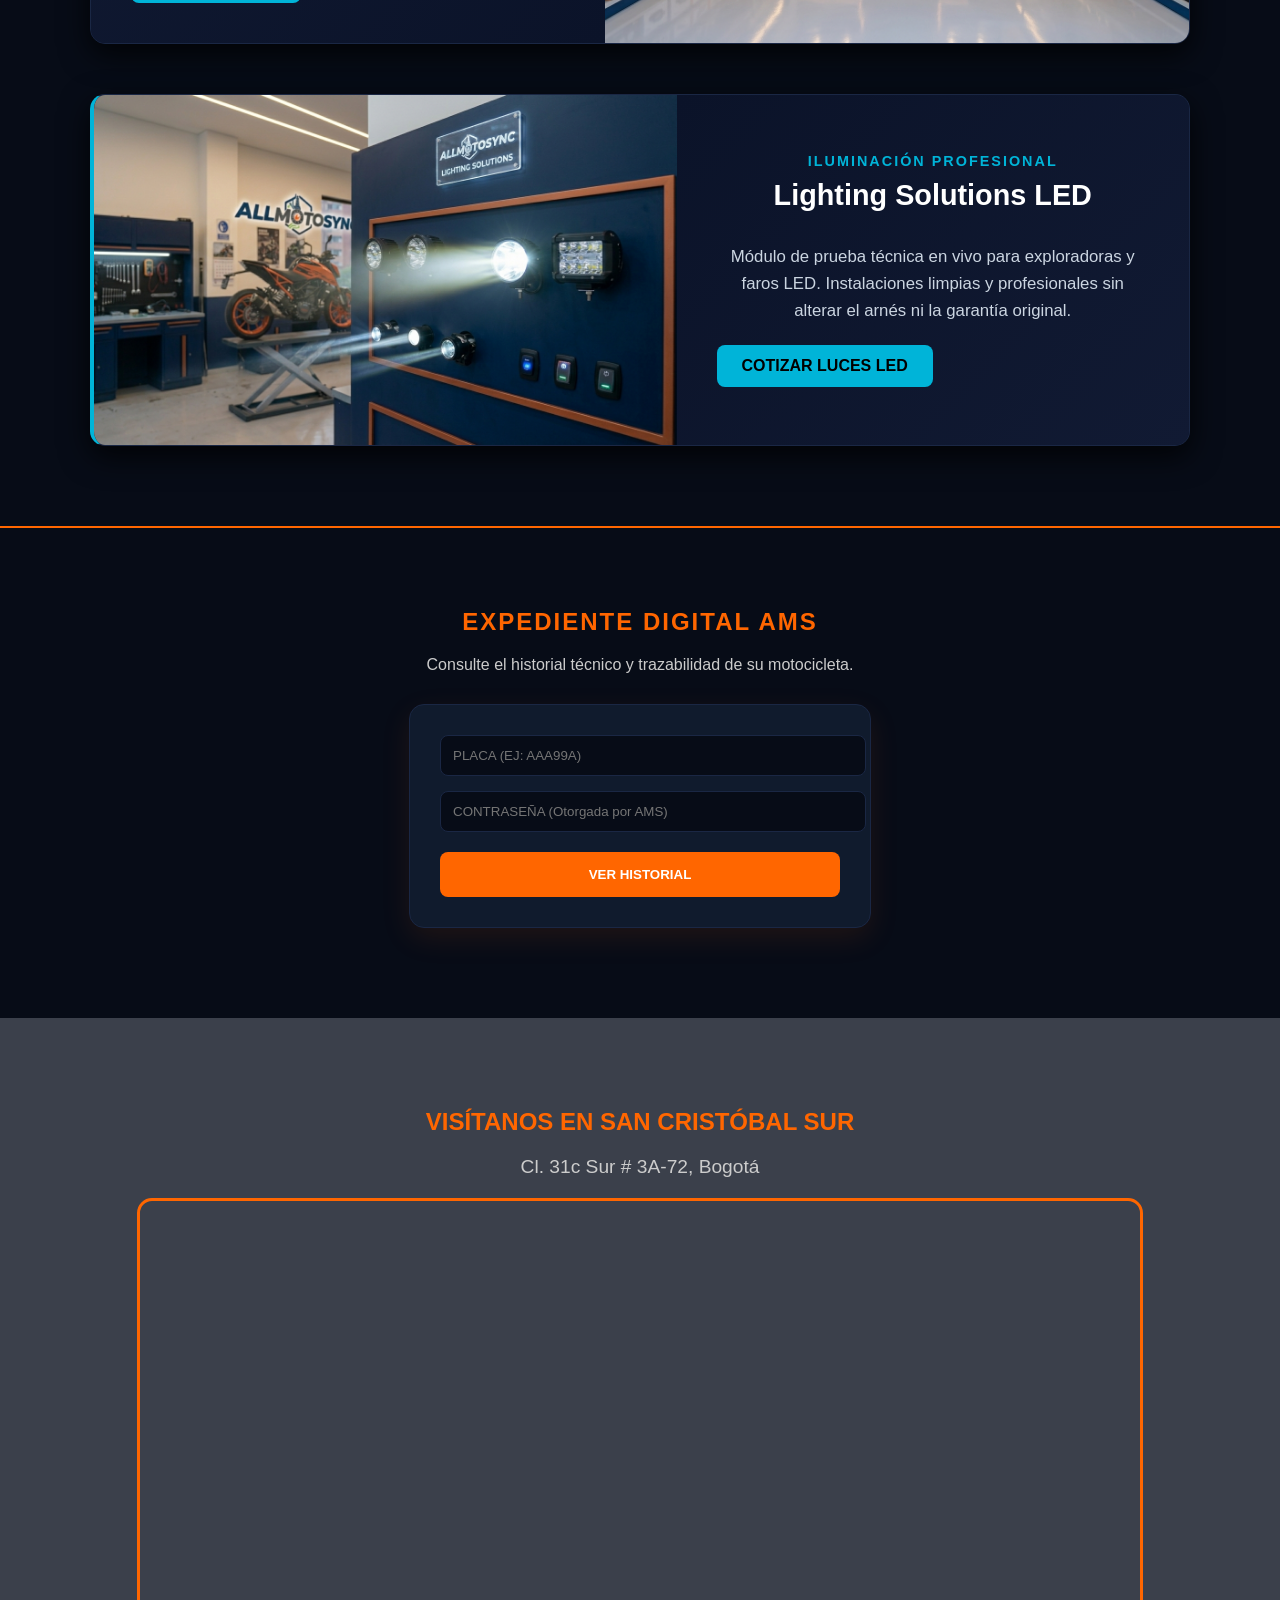
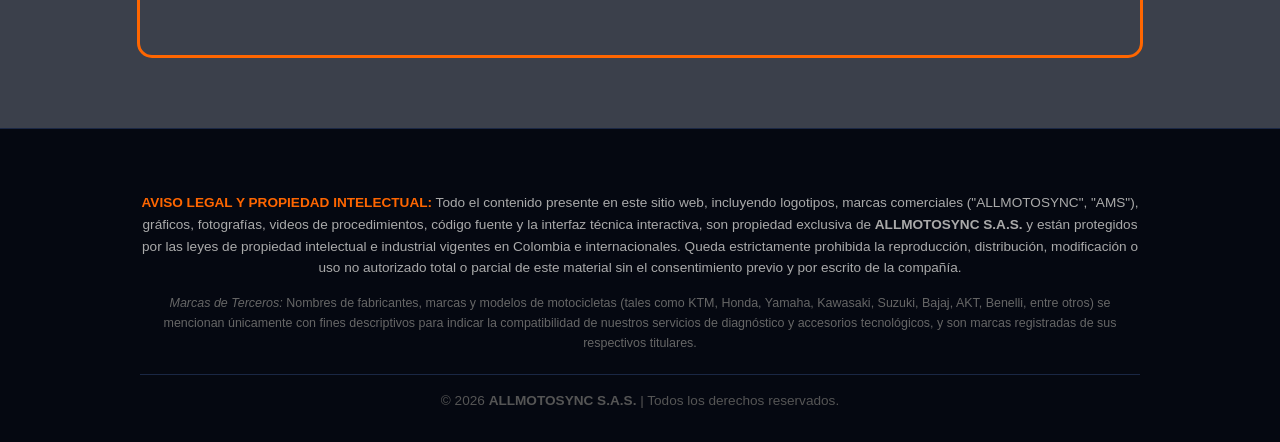
==== commit 799fafb8: "Update index.html" ====
--- a/index.html
+++ b/index.html
@@ -63,7 +63,7 @@
                 </svg>
             </div>
         </div>
-          
+        
         <!-- HERO SECTION -->
         <div class="titulos-hero">
             <h1>ALLMOTOSYNC | TECNOLOGÍA, CONECTIVIDAD Y CONFORT PARA TU MOTO</h1>
@@ -318,7 +318,7 @@
           NUESTROS ESPACIOS TÉCNICOS
         </h2>
         <p style="color: #00b4d8; font-size: 1.2rem; margin-bottom: 60px; font-weight: 600; text-align: center;">
-          Infraestructura de Nivel Concesionario & Laboratorio Electrónico
+          Estudio Especializado en Tecnología & Conectividad para Motocicletas
         </p>
 
         <div style="display: flex; flex-direction: column; gap: 50px;">
@@ -326,60 +326,45 @@
           <!-- Bloque 1: Fachada -->
           <div class="card-showcase" style="display: flex; flex-wrap: wrap; background: #0b1329; border: 1px solid #1a2744; border-radius: 15px; overflow: hidden; box-shadow: 0 10px 30px rgba(0,0,0,0.8);">
             <div style="flex: 1 1 500px; min-width: 300px;">
-              <img src="MEDIA/fachada.jpg.jfif" alt="Fachada ALLMOTOSYNC San Cristóbal" style="width: 100%; height: 100%; min-height: 350px; max-height: 480px; object-fit: cover; display: block;">
+              <img src="MEDIA/fachada.jpg.jfif" alt="Fachada ALLMOTOSYNC" style="width: 100%; height: 100%; min-height: 350px; max-height: 480px; object-fit: cover; display: block;">
             </div>
             <div style="flex: 1 1 350px; padding: 40px; display: flex; flex-direction: column; justify-content: center; background: linear-gradient(135deg, #0b1329 0%, #111a33 100%);">
               <span style="color: #FF6600; font-weight: bold; font-size: 0.9rem; letter-spacing: 2px; text-transform: uppercase;">SEDE PRINCIPAL</span>
               <h3 style="color: #fff; font-size: 1.8rem; margin: 10px 0 15px; font-weight: 800;">Instalaciones de Alta Tecnología</h3>
               <p style="color: #cbd5e1; font-size: 1.05rem; line-height: 1.6; margin-bottom: 20px;">
-                Ubicados en San Cristóbal Sur, nuestras instalaciones combinan arquitectura moderna, acceso directo para motocicletas y zona de recepción personalizada.
+                Nuestras instalaciones combinan arquitectura moderna, acceso directo para motocicletas y zona de recepción especializada para la instalación de sistemas inteligentes y accesorios de gama alta.
               </p>
               <a href="https://wa.me/573104886929" style="display: inline-block; padding: 12px 25px; background: #FF6600; color: #fff; font-weight: bold; border-radius: 8px; text-decoration: none; text-transform: uppercase; width: fit-content;">Conocer la Sede</a>
             </div>
           </div>
 
-          <!-- Bloque 2: Taller -->
+          <!-- Bloque 2: Tienda -->
           <div class="card-showcase" style="display: flex; flex-wrap: wrap-reverse; background: #0b1329; border: 1px solid #1a2744; border-radius: 15px; overflow: hidden; box-shadow: 0 10px 30px rgba(0,0,0,0.8);">
             <div style="flex: 1 1 350px; padding: 40px; display: flex; flex-direction: column; justify-content: center; background: linear-gradient(135deg, #111a33 0%, #0b1329 100%);">
-              <span style="color: #00b4d8; font-weight: bold; font-size: 0.9rem; letter-spacing: 2px; text-transform: uppercase;">LABORATORIO ELECTRÓNICO</span>
-              <h3 style="color: #fff; font-size: 1.8rem; margin: 10px 0 15px; font-weight: 800;">Área de Mecánica Blanca & Diagnóstico</h3>
+              <span style="color: #00b4d8; font-weight: bold; font-size: 0.9rem; letter-spacing: 2px; text-transform: uppercase;">SHOWROOM DEDICADO</span>
+              <h3 style="color: #fff; font-size: 1.8rem; margin: 10px 0 15px; font-weight: 800;">Tienda de Accesorios & Smart Displays</h3>
               <p style="color: #cbd5e1; font-size: 1.05rem; line-height: 1.6; margin-bottom: 20px;">
-                Espacio equipado con elevadores hidráulicos, osciloscopio y herramientas de precisión para diagnósticos electrónicos.
+                Exhibición de pantallas CarPlay / Android Auto, sistemas de iluminación LED de alta potencia y protecciones especializadas para equipar tu moto con el mejor respaldo.
               </p>
-              <a href="https://wa.me/573104886929" style="display: inline-block; padding: 12px 25px; background: #00b4d8; color: #000; font-weight: bold; border-radius: 8px; text-decoration: none; text-transform: uppercase; width: fit-content;">Agendar Diagnóstico</a>
-            </div>
-            <div style="flex: 1 1 500px; min-width: 300px;">
-              <img src="MEDIA/taller.jpg.jfif" alt="Taller Mecánico e Inyección Electrónica" style="width: 100%; height: 100%; min-height: 350px; max-height: 480px; object-fit: cover; display: block;">
-            </div>
-          </div>
-
-          <!-- Bloque 3: Tienda -->
-          <div class="card-showcase" style="display: flex; flex-wrap: wrap; background: #0b1329; border: 1px solid #1a2744; border-radius: 15px; overflow: hidden; box-shadow: 0 10px 30px rgba(0,0,0,0.8);">
+              <a href="TIENDA/index.html" style="display: inline-block; padding: 12px 25px; background: #00b4d8; color: #000; font-weight: bold; border-radius: 8px; text-decoration: none; text-transform: uppercase; width: fit-content;">Ir a la Tienda</a>
+            </div>
             <div style="flex: 1 1 500px; min-width: 300px;">
               <img src="MEDIA/tienda.jpg.jfif" alt="Showroom y Tienda de Accesorios" style="width: 100%; height: 100%; min-height: 350px; max-height: 480px; object-fit: cover; display: block;">
             </div>
+          </div>
+
+          <!-- Bloque 3: Iluminación -->
+          <div class="card-showcase" style="display: flex; flex-wrap: wrap; background: #0b1329; border: 1px solid #1a2744; border-radius: 15px; overflow: hidden; box-shadow: 0 10px 30px rgba(0,0,0,0.8); border-left: 4px solid #00b4d8;">
+            <div style="flex: 1 1 500px; min-width: 300px;">
+              <img src="MEDIA/iluminacion.jpg.jfif" alt="Soluciones de Iluminación LED" style="width: 100%; height: 100%; min-height: 350px; max-height: 480px; object-fit: cover; display: block;">
+            </div>
             <div style="flex: 1 1 350px; padding: 40px; display: flex; flex-direction: column; justify-content: center; background: linear-gradient(135deg, #0b1329 0%, #111a33 100%);">
-              <span style="color: #FF6600; font-weight: bold; font-size: 0.9rem; letter-spacing: 2px; text-transform: uppercase;">SHOWROOM DEDICADO</span>
-              <h3 style="color: #fff; font-size: 1.8rem; margin: 10px 0 15px; font-weight: 800;">Tienda de Repuestos & Accesorios</h3>
-              <p style="color: #cbd5e1; font-size: 1.05rem; line-height: 1.6; margin-bottom: 20px;">
-                Exhibición de repuestos certificados, insumos de alto rendimiento, cascos y protecciones seleccionadas.
-              </p>
-              <a href="TIENDA/index.html" style="display: inline-block; padding: 12px 25px; background: #FF6600; color: #fff; font-weight: bold; border-radius: 8px; text-decoration: none; text-transform: uppercase; width: fit-content;">Ir a la Tienda</a>
-            </div>
-          </div>
-
-          <!-- Bloque 4: Iluminación -->
-          <div class="card-showcase" style="display: flex; flex-wrap: wrap-reverse; background: #0b1329; border: 1px solid #1a2744; border-radius: 15px; overflow: hidden; box-shadow: 0 10px 30px rgba(0,0,0,0.8); border-left: 4px solid #00b4d8;">
-            <div style="flex: 1 1 350px; padding: 40px; display: flex; flex-direction: column; justify-content: center; background: linear-gradient(135deg, #111a33 0%, #0b1329 100%);">
               <span style="color: #00b4d8; font-weight: bold; font-size: 0.9rem; letter-spacing: 2px; text-transform: uppercase;">ILUMINACIÓN PROFESIONAL</span>
               <h3 style="color: #fff; font-size: 1.8rem; margin: 10px 0 15px; font-weight: 800;">Lighting Solutions LED</h3>
               <p style="color: #cbd5e1; font-size: 1.05rem; line-height: 1.6; margin-bottom: 20px;">
-                Módulo de prueba técnica en vivo para exploradoras y faros LED. Instalaciones sin alterar el arnés original.
+                Módulo de prueba técnica en vivo para exploradoras y faros LED. Instalaciones limpias y profesionales sin alterar el arnés ni la garantía original.
               </p>
               <a href="https://wa.me/573104886929" style="display: inline-block; padding: 12px 25px; background: #00b4d8; color: #000; font-weight: bold; border-radius: 8px; text-decoration: none; text-transform: uppercase; width: fit-content;">Cotizar Luces LED</a>
-            </div>
-            <div style="flex: 1 1 500px; min-width: 300px;">
-              <img src="MEDIA/iluminacion.jpg.jfif" alt="Soluciones de Iluminación LED" style="width: 100%; height: 100%; min-height: 350px; max-height: 480px; object-fit: cover; display: block;">
             </div>
           </div>
 
@@ -406,7 +391,7 @@
         <h2 style="color: #FF6600; font-weight: 900;">VISÍTANOS EN SAN CRISTÓBAL SUR</h2>
         <p style="font-size: 1.2rem; color: #ccc; margin-bottom: 20px;">Cl. 31c Sur # 3A-72, Bogotá</p>
         <div style="max-width: 1000px; margin: 0 auto; border-radius: 15px; overflow: hidden; border: 3px solid #FF6600;">
-            <iframe src="https://www.google.com/maps/embed?pb=!1m18!1m12!1m3!1d3977.108!2d-74.0937!3d4.5567!2m3!1f0!2f0!3f0!3m2!1i1024!2i768!4f13.1!3m3!1m2!1s0x8e3f9890f7c78279%3A0xed4958ee8946d535!2sCl.%2031c%20Sur%20%233A-72%2C%20San%20Crist%C3%B3bal%2C%20Bogot%C3%A1!5e0!3m2!1ses-419!2sco!4v1711123456789!5m2!1ses-419!2sco" width="100%" height="450" style="border:0;" allowfullscreen="" loading="lazy"></iframe>
+            <iframe src="https://www.google.com/maps/embed?pb=!1m18!1m12!1m3!1d3977.108!2d-74.0937!3d4.5567!2m3!1f0!2f0!3f0!3m2!1i1024!2i768!4f13.1!3m3!1m2!1s0x8e3f9890f7c78279%3A0xed4958ee8946d535!2sCl.%2031c%20Sur%20%233A-72%2C%20San%20Crist%C3%3bal%2C%20Bogot%C3%A1!5e0!3m2!1ses-419!2sco!4v1711123456789!5m2!1ses-419!2sco" width="100%" height="450" style="border:0;" allowfullscreen="" loading="lazy"></iframe>
         </div>
     </div>
  
@@ -427,7 +412,7 @@
                 Todo el contenido presente en este sitio web, incluyendo logotipos, marcas comerciales ("ALLMOTOSYNC", "AMS"), gráficos, fotografías, videos de procedimientos, código fuente y la interfaz técnica interactiva, son propiedad exclusiva de <strong>ALLMOTOSYNC S.A.S.</strong> y están protegidos por las leyes de propiedad intelectual e industrial vigentes en Colombia e internacionales. Queda estrictamente prohibida la reproducción, distribución, modificación o uso no autorizado total o parcial de este material sin el consentimiento previo y por escrito de la compañía.
             </p>
             <p style="color: #666; font-size: 0.78rem; margin-bottom: 20px;">
-                <em>Marcas de Terceros:</em> Nombres de fabricantes, marcas y modelos de motocicletas (tales como KTM, Honda, Yamaha, Kawasaki, Suzuki, Bajaj, AKT, Benelli, entre otros) se mencionan únicamente con fines descriptivos para indicar la compatibilidad de nuestros servicios de diagnóstico e inyección electrónica, y son marcas registradas de sus respectivos titulares.
+                <em>Marcas de Terceros:</em> Nombres de fabricantes, marcas y modelos de motocicletas (tales como KTM, Honda, Yamaha, Kawasaki, Suzuki, Bajaj, AKT, Benelli, entre otros) se mencionan únicamente con fines descriptivos para indicar la compatibilidad de nuestros servicios de diagnóstico y accesorios tecnológicos, y son marcas registradas de sus respectivos titulares.
             </p>
             <div style="border-top: 1px solid #1a2744; padding-top: 15px; color: #555;">
                 © 2026 <strong>ALLMOTOSYNC S.A.S.</strong> | Todos los derechos reservados.
--- a/CSS/styles.css
+++ b/CSS/styles.css
@@ -29,7 +29,7 @@
     box-sizing: border-box;
 }
 
-/* --- CIRCUITOS ESTILO PCB (6 LÍNEAS ENTRECRUZADAS) --- */
+/* --- CIRCUITOS ESTILO PCB (6 LÍNEAS CON MÁS ESPACIO Y VELOCIDAD SUAVE) --- */
 .header-circuitos-container { 
     display: flex; 
     justify-content: space-between; 
@@ -38,13 +38,14 @@
     padding: 0 10px; 
     box-sizing: border-box;
     overflow: hidden; 
+    transition: all 0.35s ease;
 }
 
 .circuito-lado { 
     flex-grow: 1;
-    height: 65px; 
+    height: 90px; 
     max-width: calc(50% - 220px); 
-    transition: all 0.3s ease;
+    transition: all 0.35s ease;
 }
 
 .circuito-lado svg {
@@ -55,19 +56,19 @@
 .pista-base { 
     fill: none; 
     stroke-width: 1.2px; 
-    opacity: 0.3; 
+    opacity: 0.35; 
 }
 
 .impulso-electrico { 
     fill: none; 
-    stroke-width: 2px; 
-    stroke-dasharray: 50 350; 
+    stroke-width: 2.2px; 
+    stroke-dasharray: 60 400; 
     animation: correrPulso linear infinite; 
     filter: drop-shadow(0 0 8px currentColor); 
 }
 
 @keyframes correrPulso { 
-    0% { stroke-dashoffset: 400; } 
+    0% { stroke-dashoffset: 460; } 
     100% { stroke-dashoffset: 0; } 
 }
 
@@ -80,8 +81,6 @@
     display: block !important;
     margin: 0 auto !important;
     flex-shrink: 0;
-    opacity: 1 !important;
-    visibility: visible !important;
 }
 
 .titulos-hero { 
@@ -136,24 +135,16 @@
     100% { transform: translateX(-50%); } 
 }
 
-/* --- EFECTO SCROLL HEADER REDUCIDO (LOGO SIEMPRE VISIBLE Y CENTRADO) --- */
+/* --- EFECTO SCROLL HEADER REDUCIDO --- */
 .header-reducido { 
-    padding: 5px 0 0 0 !important; 
+    padding: 4px 0 0 0 !important; 
 }
 .header-reducido .circuito-lado { 
-    display: none !important; 
-}
-.header-reducido .header-circuitos-container { 
-    justify-content: center !important; 
-    display: flex !important;
+    height: 40px !important; 
 }
 .header-reducido #logo-ams { 
-    width: 160px !important; 
-    max-width: 40% !important;
-    margin: 0 auto !important;
-    display: block !important;
-    opacity: 1 !important;
-    visibility: visible !important;
+    width: 150px !important; 
+    max-width: 35% !important;
 }
 .header-reducido .titulos-hero { 
     margin-top: 2px !important; 
@@ -169,13 +160,13 @@
     padding: 4px 0 !important; 
 }
 
+/* --- RELLENO DEL HEADER REDucIDO A LA MEDIDA CORRECTA --- */
 .relleno-header { 
-    height: 480px;
-    background: linear-gradient(rgba(10, 17, 30, 0.7), rgba(10, 17, 30, 0.8)), url('https://images.unsplash.com/photo-1558981403-c5f91cbba527?q=80&w=2070&auto=format&fit=crop') center/cover no-repeat;
+    height: 220px; /* Reducido drásticamente para eliminar el espacio en blanco */
+    background: transparent;
     display: flex; 
     align-items: center; 
     justify-content: center;
-    border-bottom: 3px solid #FF6600;
 }
 
 /* --- BOTONES Y REDES FLOTANTES LATERALES --- */
@@ -462,22 +453,17 @@
 
 /* --- RESPONSIVIDAD PARA CELULARES --- */
 @media (max-width: 768px) {
-    .circuito-lado { display: none !important; }
-    .header-circuitos-container { justify-content: center !important; }
+    .circuito-lado { height: 50px !important; }
     
     .titulos-hero h1 { font-size: 1.25rem; letter-spacing: 1px; }
     .titulos-hero p { font-size: 0.8rem; }
     
     #logo-ams { 
-        width: 260px !important; 
-        max-width: 70% !important; 
-        margin: 0 auto !important;
-        display: block !important;
-        opacity: 1 !important;
-        visibility: visible !important;
+        width: 240px !important; 
+        max-width: 65% !important; 
     }
     
-    .relleno-header { height: 360px; }
+    .relleno-header { height: 160px !important; }
 
     .btn-flotante-item {
         width: 95px !important;
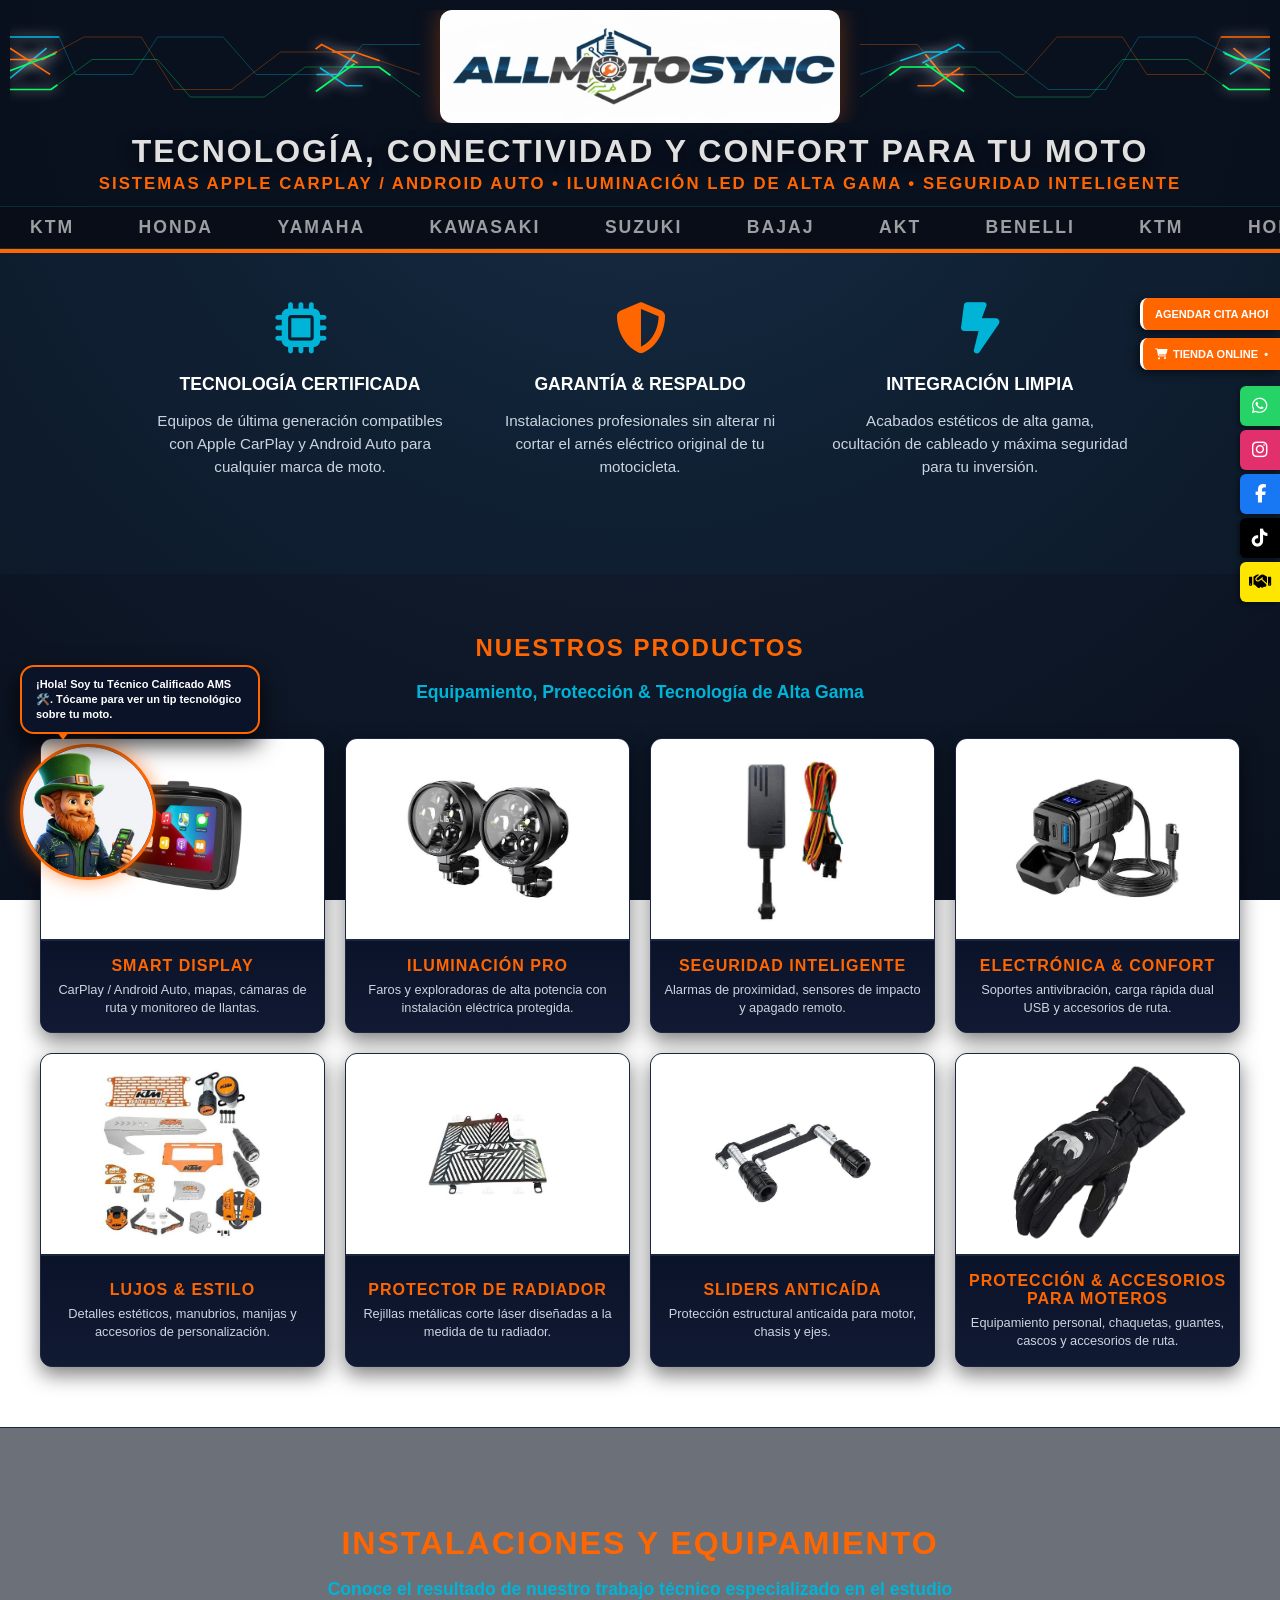
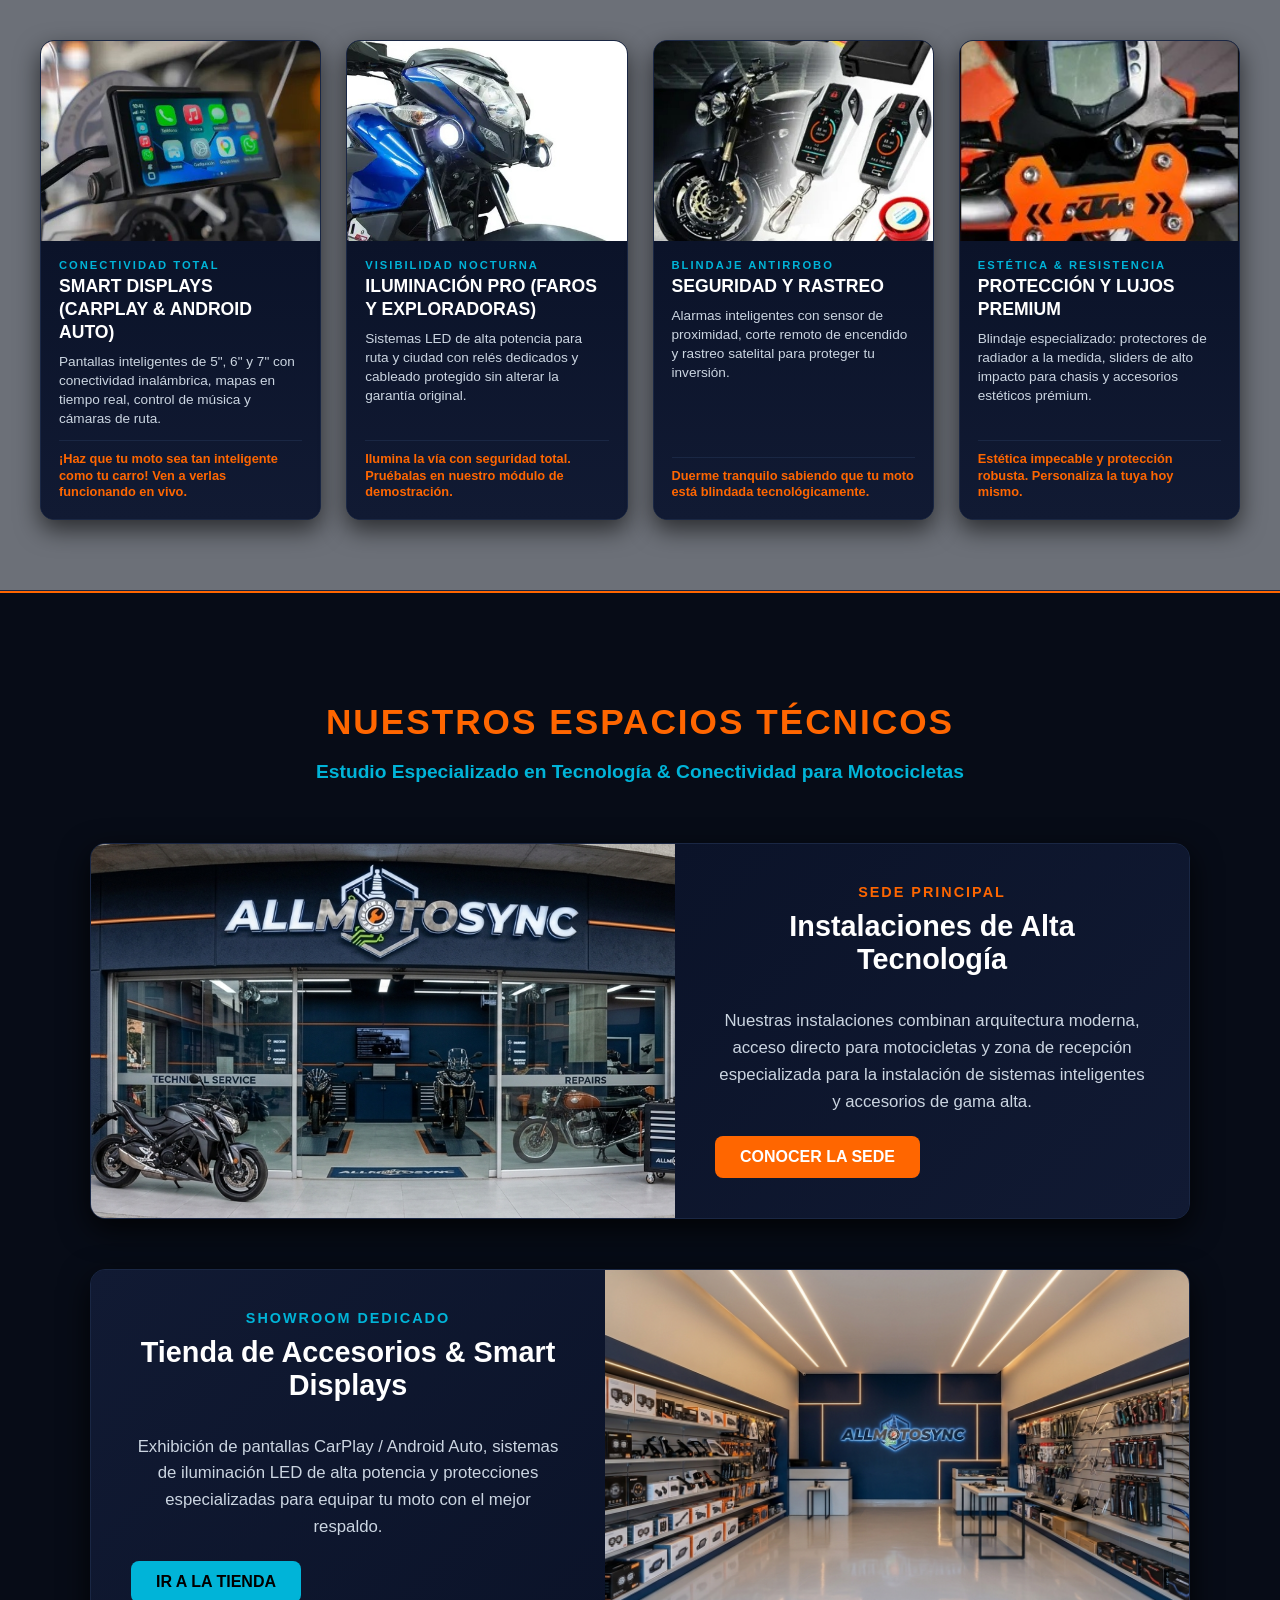
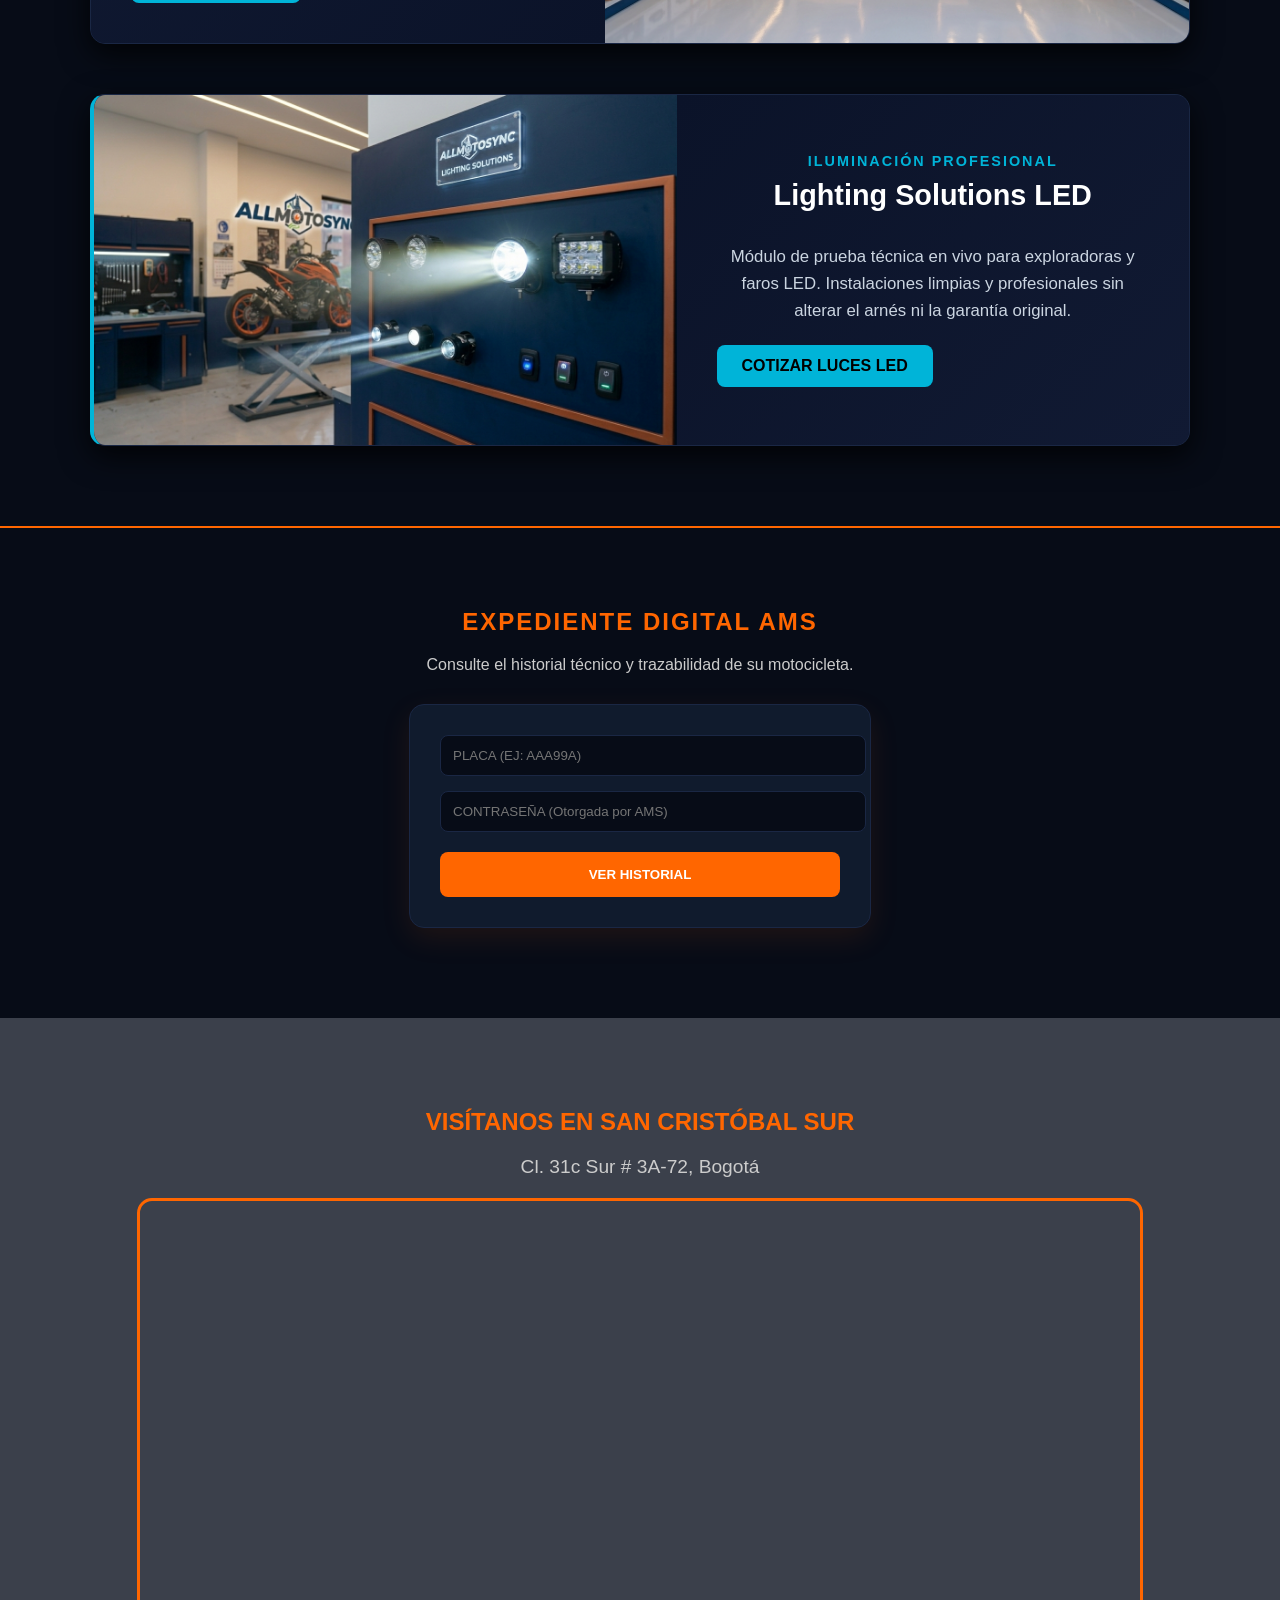
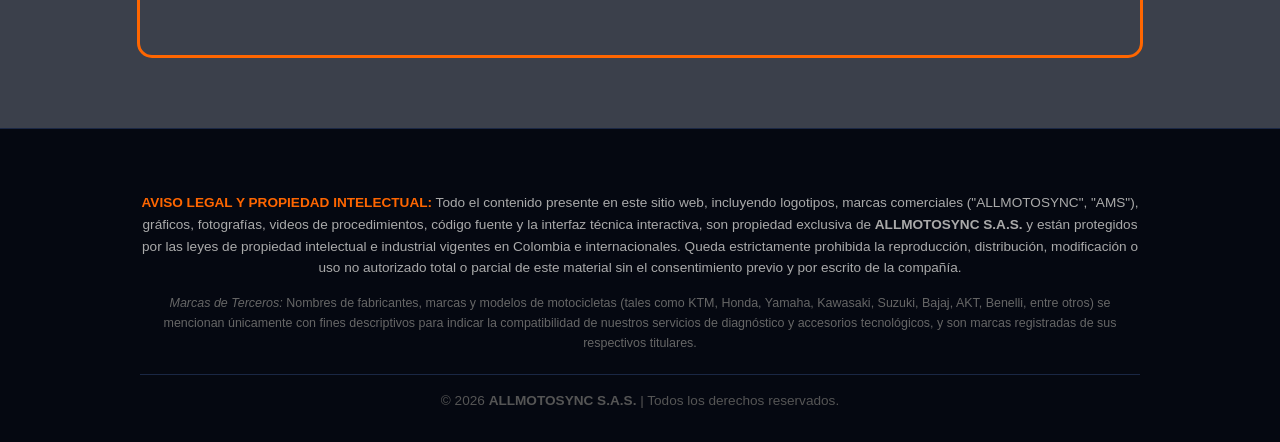
==== commit 8227e2f9: "Update index.html" ====
--- a/index.html
+++ b/index.html
@@ -66,7 +66,7 @@
         
         <!-- HERO SECTION -->
         <div class="titulos-hero">
-            <h1>ALLMOTOSYNC | TECNOLOGÍA, CONECTIVIDAD Y CONFORT PARA TU MOTO</h1>
+            <h1>TECNOLOGÍA, CONECTIVIDAD Y CONFORT PARA TU MOTO</h1>
             <p>Sistemas Apple CarPlay / Android Auto &bull; Iluminación LED de Alta Gama &bull; Seguridad Inteligente</p>
         </div>
  
